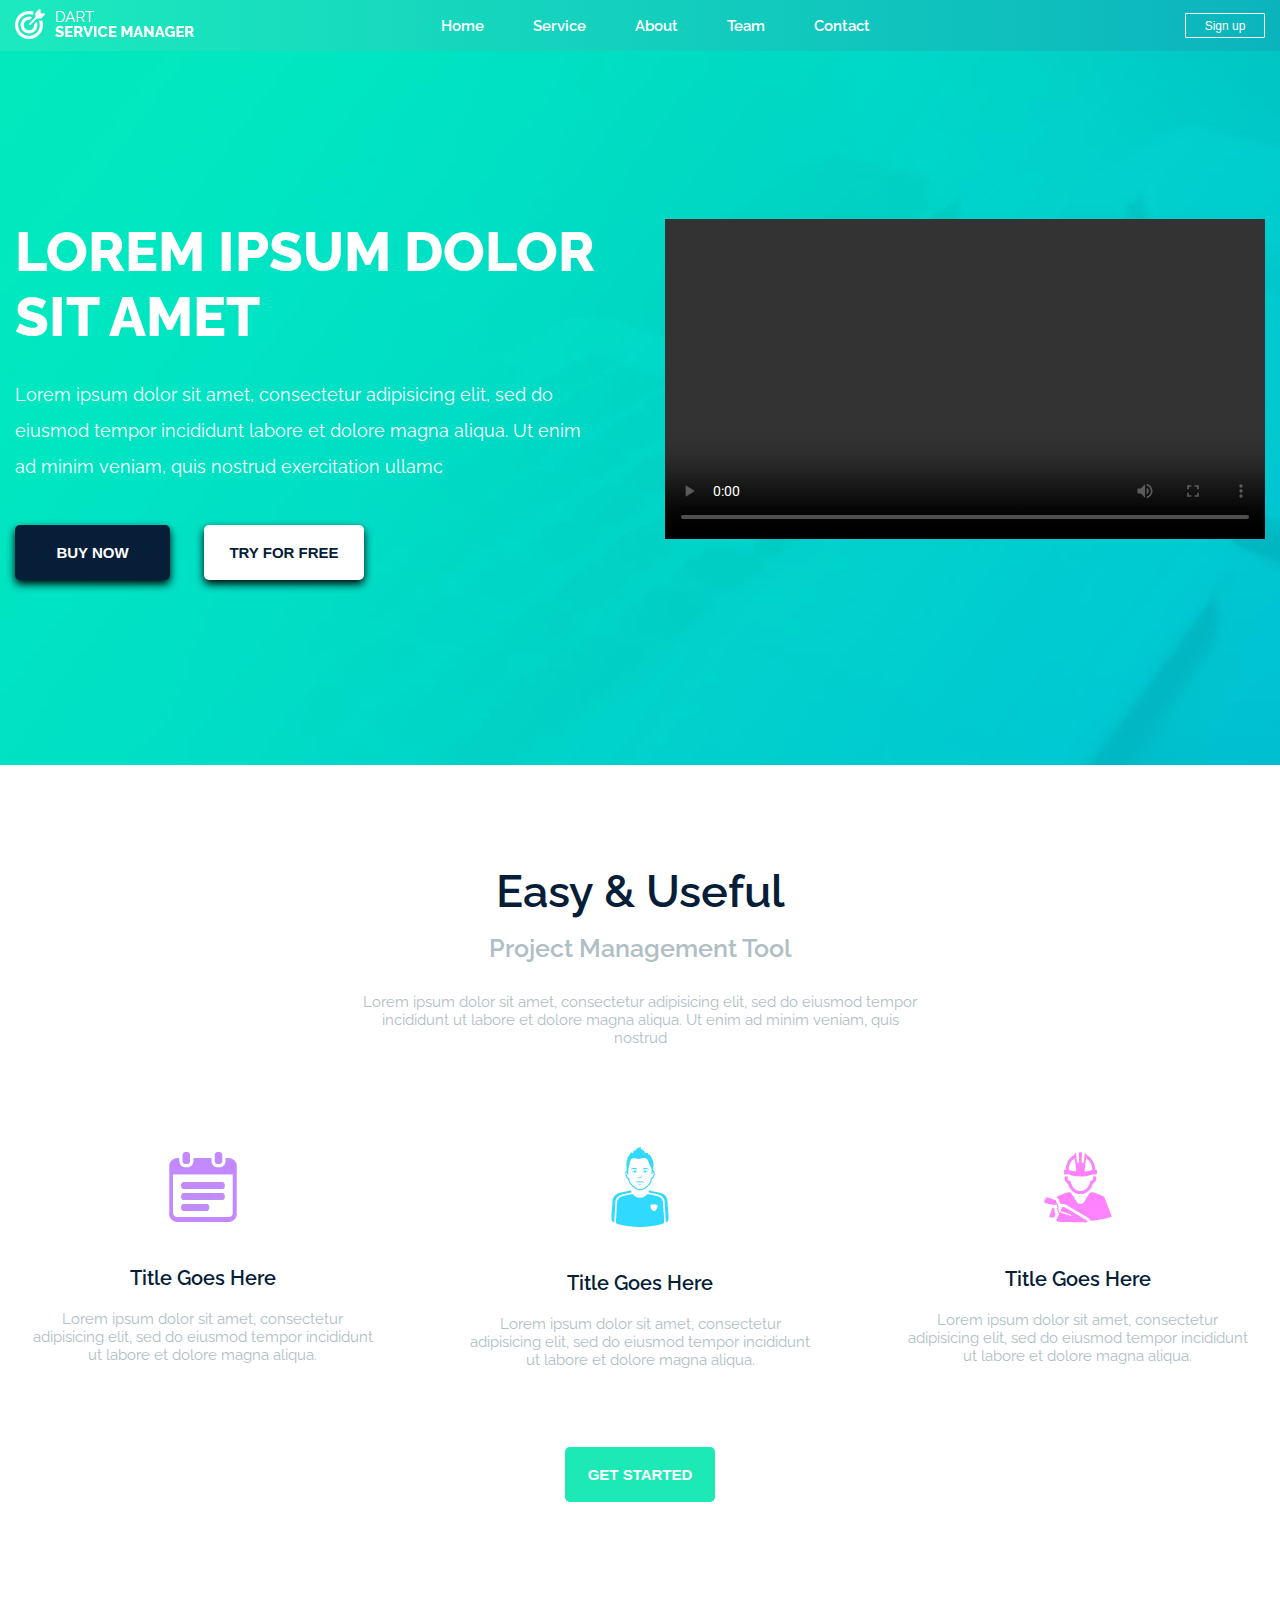
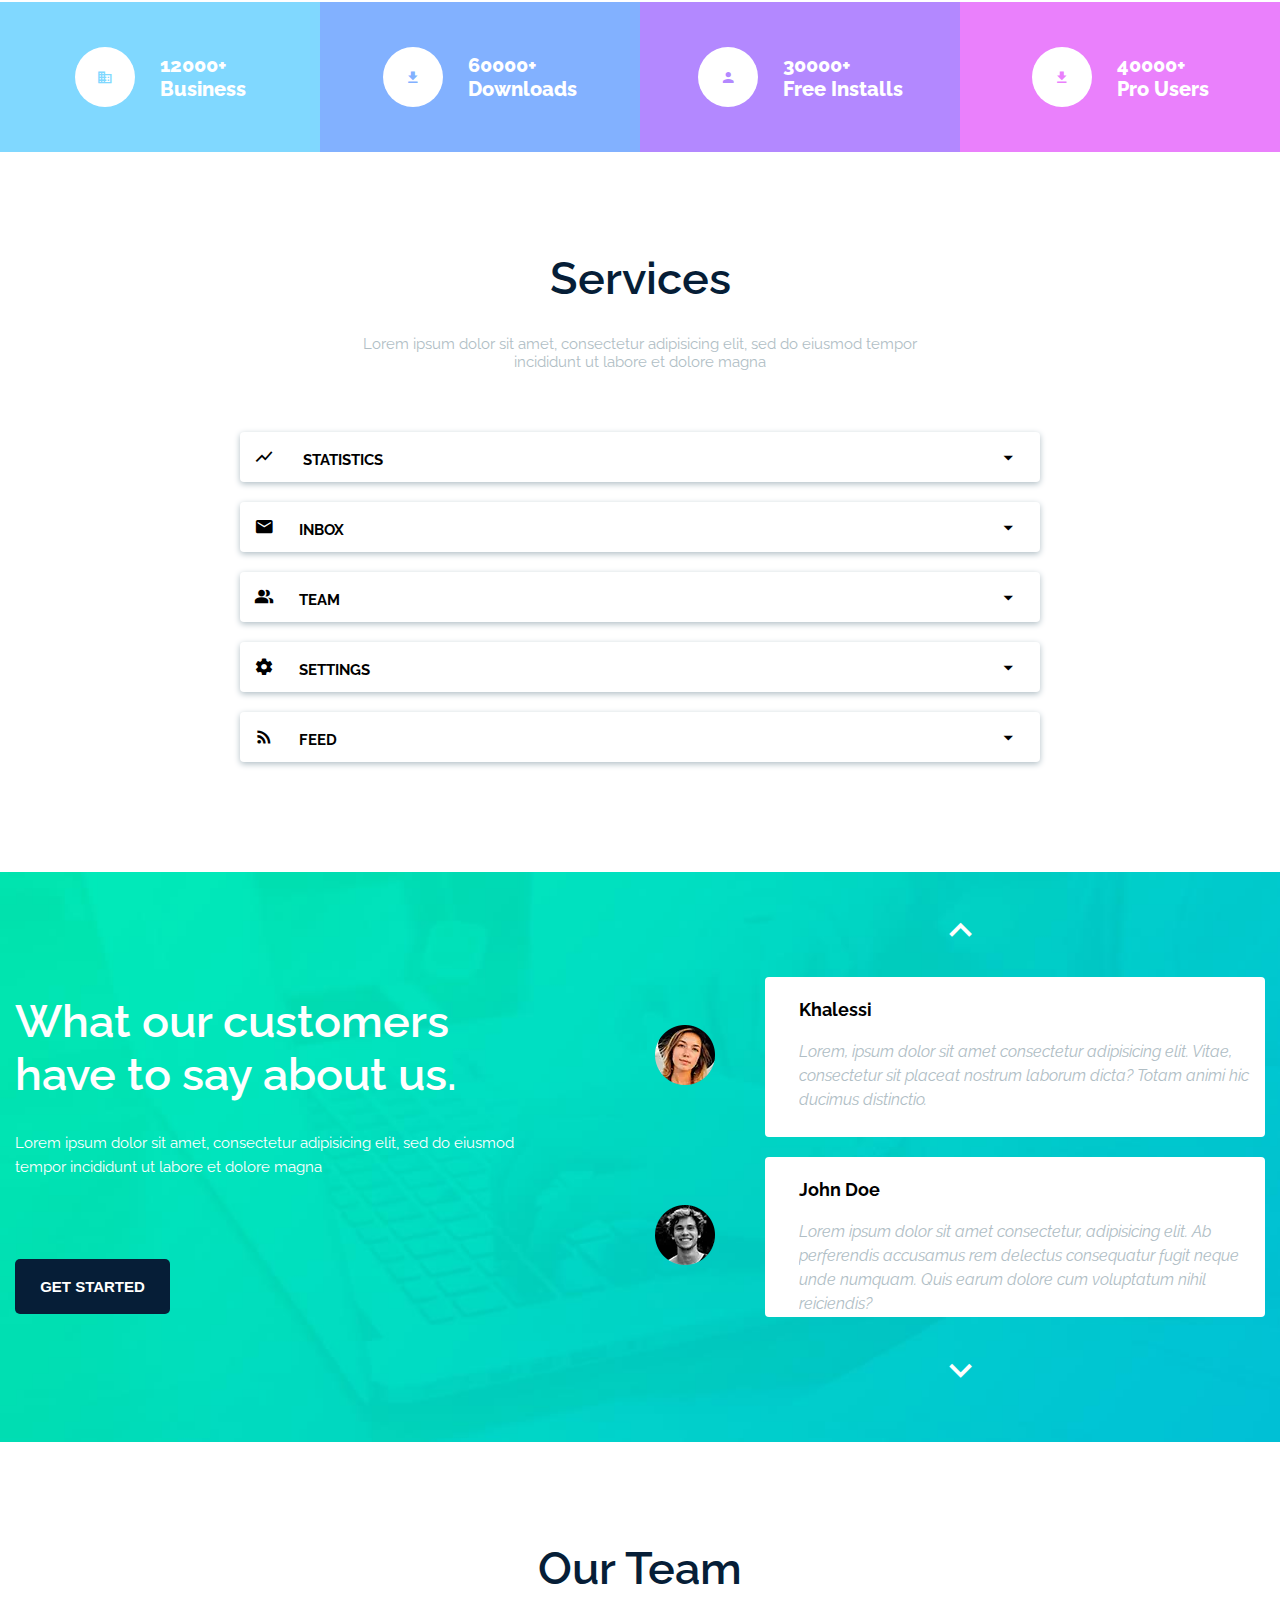
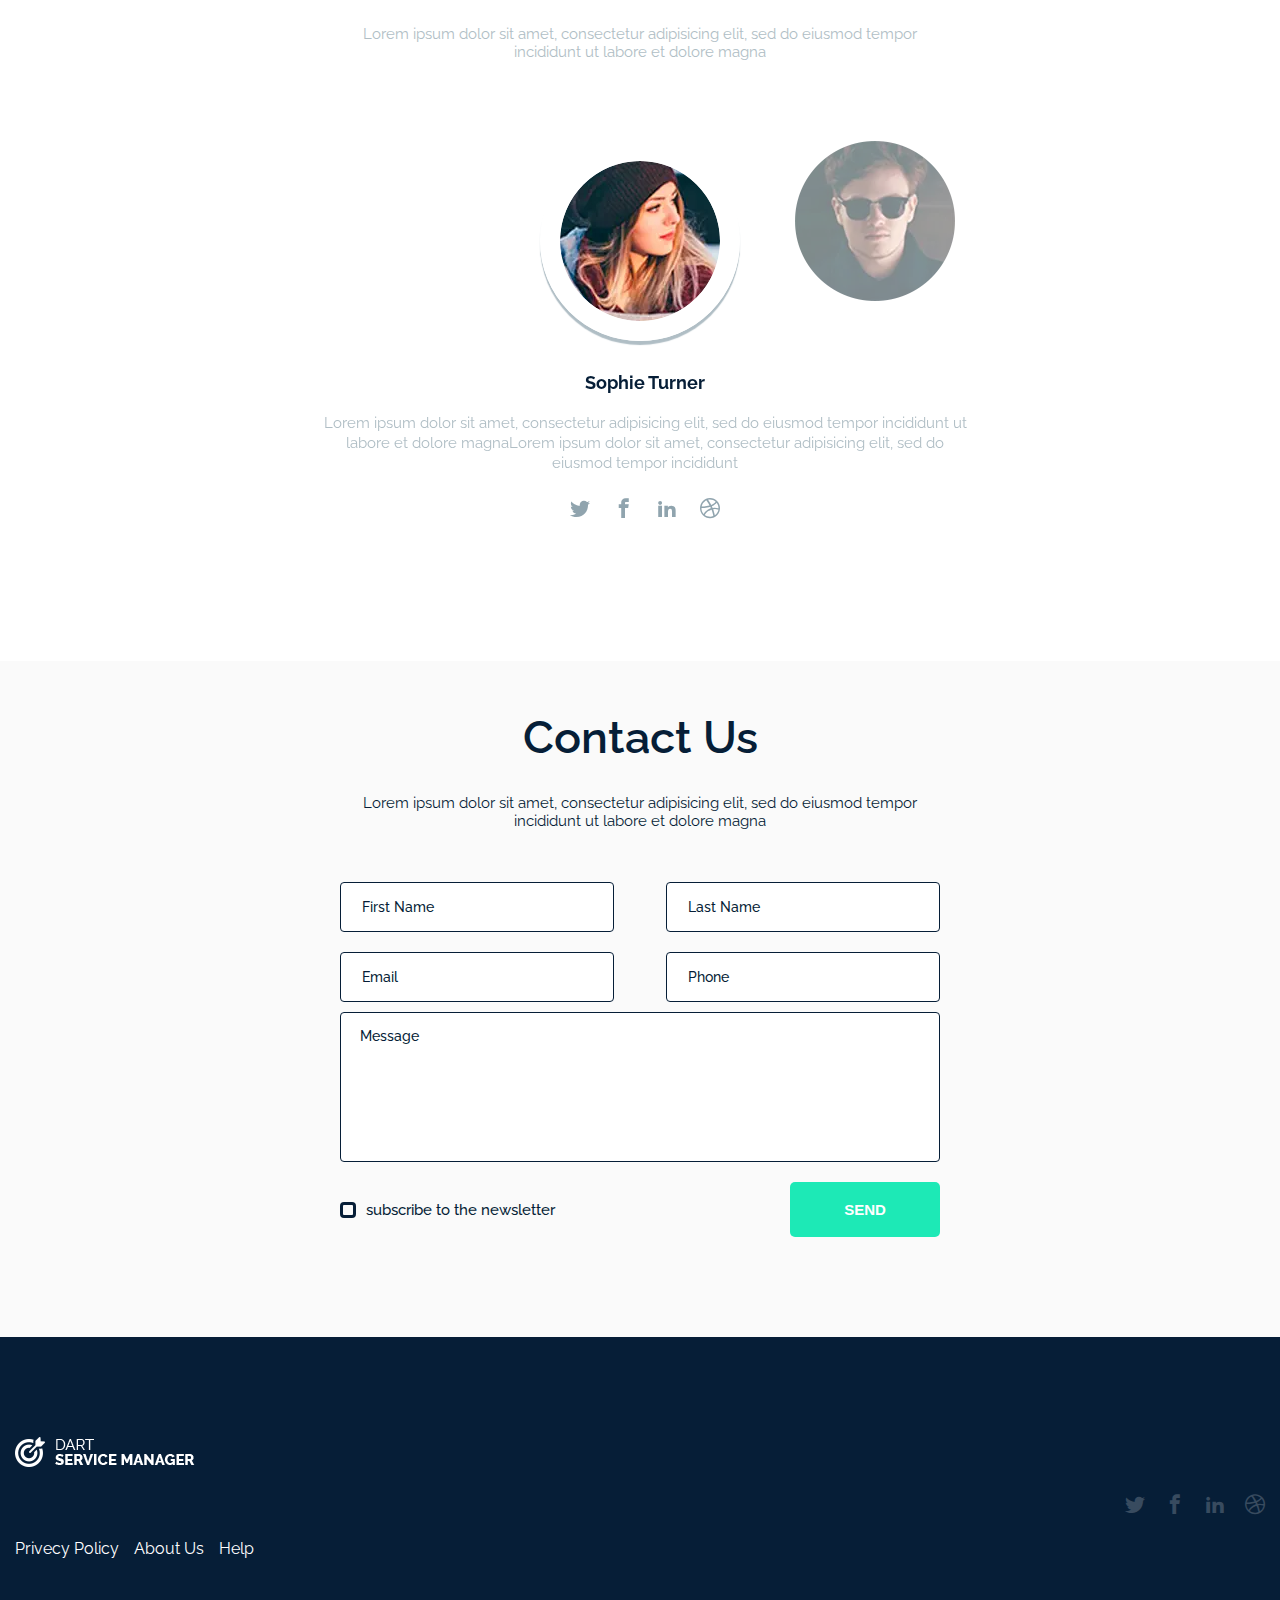
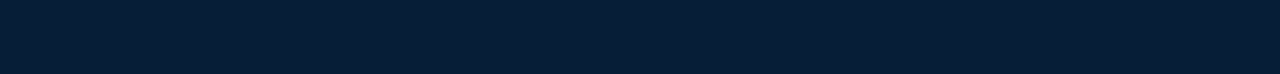
==== dart/index.html @ 12b766d4 "READY" ====
<!DOCTYPE html><html lang="en"><head>    <meta charset="UTF-8">    <meta http-equiv="X-UA-Compatible" content="IE=edge">    <meta name="viewport" content="width=device-width, initial-scale=1.0">    <link rel="stylesheet" href="https://unpkg.com/swiper/swiper-bundle.min.css" />    <link rel="stylesheet" href="css/style.min.css">    <link href="https://fonts.googleapis.com/css?family=Raleway:100,200,300,regular,500,600,700,800,900,100italic,200italic,300italic,italic,500italic,600italic,700italic,800italic,900italic" rel="stylesheet" />    <link href="https://fonts.googleapis.com/css?family=Roboto:100,100italic,300,300italic,regular,italic,500,500italic,700,700italic,900,900italic" rel="stylesheet" />    <title>Gulp</title></head><body>    <header class="header">    <div class="header__top top-header">        <div class="container">            <div class="top-header__row">                <div class="top-header__column">                    <a class="top-header__logo logo" href="#"><picture><source srcset="img/logo.webp" type="image/webp"><img src="img/logo.png" alt="logo"></picture></a>                </div>                <div class="top-header__column">                    <div class="top-header__menu menu">                        <nav class="menu__body">                            <ul class="menu__list">                                <li><a data-goto=".header" href="#" class="menu__link">Home</a></li>                                <li><a data-goto=".service" href="#" class="menu__link">Service</a></li>                                <li><a data-goto=".about-us" href="#" class="menu__link">About</a></li>                                <li><a data-goto=".our-team" href="#" class="menu__link">Team</a></li>                                <li><a data-goto=".contact-form" href="#" class="menu__link">Contact</a></li>                            </ul>                        </nav>                    </div>                </div>                <div class="top-header__column">                    <button type="submit" class="top-header__btn">Sign up</button>                </div>            </div>            <div class="menu__icon icon-menu">                <span></span>            </div>        </div>    </div>    <div class="header__main main-header">        <div class="container">            <div class="main-header__row">                <div class="main-header__column">                    <div class="main-header__descr">                        <h1 class="main-header__title">                            lorem Ipsum Dolor sit amet                        </h1>                        <div class="main-header__text">                            Lorem ipsum dolor sit amet, consectetur adipisicing elit, sed do eiusmod tempor incididunt                            labore et                            dolore magna                            aliqua. Ut enim ad minim veniam, quis nostrud exercitation ullamc                        </div>                        <button class="main-header__btn btn btn-black">Buy now</button>                        <button class="main-header__btn btn btn-white">Try for free</button>                    </div>                </div>                <div class="main-header__column">                    <div class="main-header__video video-header">                        <video controls>                        </video>                    </div>                </div>            </div>        </div>    </div></header>    <div class="easy-tool useful">    <div class="container">        <div class="easy-tool__descr">            <h2 class="easy-tool__title">Easy & Useful</h2>            <div class="easy-tool__subtitle">Project Management Tool</div>            <div class="easy-tool__text sub-text">                Lorem ipsum dolor sit amet, consectetur adipisicing elit, sed do eiusmod tempor incididunt ut labore et                dolore magna                aliqua. Ut enim ad minim veniam, quis nostrud            </div>        </div>        <div class="easy-tool__row">            <div class="easy-tool__item item-tool">                <picture><source srcset="img/easy_tool/1.webp" type="image/webp"><img src="img/easy_tool/1.png" alt="" class="item-tool__img"></picture>                <div class="item-tool__title">Title Goes Here</div>                <div class="item-tool__text">                    Lorem ipsum dolor sit amet, consectetur adipisicing elit, sed do eiusmod tempor incididunt ut labore                    et dolore magna                    aliqua.                </div>            </div>            <div class="easy-tool__item item-tool">                <picture><source srcset="img/easy_tool/2.webp" type="image/webp"><img src="img/easy_tool/2.png" alt="" class="item-tool__img"></picture>                <div class="item-tool__title">Title Goes Here</div>                <div class="item-tool__text">                    Lorem ipsum dolor sit amet, consectetur adipisicing elit, sed do eiusmod tempor incididunt ut labore                    et dolore magna                    aliqua.                </div>            </div>            <div class="easy-tool__item item-tool">                <picture><source srcset="img/easy_tool/3.webp" type="image/webp"><img src="img/easy_tool/3.png" alt="" class="item-tool__img"></picture>                <div class="item-tool__title">Title Goes Here</div>                <div class="item-tool__text">                    Lorem ipsum dolor sit amet, consectetur adipisicing elit, sed do eiusmod tempor incididunt ut labore                    et dolore magna                    aliqua.                </div>            </div>        </div>        <button class="easy-tool__btn btn btn-green">get started</button>    </div></div>    <div class="info">    <div class="info__row">        <div class="info__column blue">            <div class="info__logo"><span class="icon-business blue"></span></div>            <div class="info__title">12000+ <br>Business            </div>        </div>        <div class="info__column dark-blue">            <div class="info__logo"><span class="icon-file_download dark-blue"></span></div>            <div class="info__title">60000+ <br>Downloads</div>        </div>        <div class="info__column purple">            <div class="info__logo"><span class="icon-person purple"></span></div>            <div class="info__title">30000+ <br>Free Installs</div>        </div>        <div class="info__column pink">            <div class="info__logo"><span class="icon-file_download pink"></span></div>            <div class="info__title">40000+ <br>Pro Users</div>        </div>    </div></div>    <div class="services service">    <div class="container">        <div class="services__descr">            <h2 class="services__title">Services</h2>            <div class="sub-text">                Lorem ipsum dolor sit amet, consectetur adipisicing elit, sed do eiusmod tempor incididunt ut labore et                dolore magna            </div>        </div>        <div class="services__accordion accordion-services">            <div class="accordion-services__item">                <div class="accordion-services__label"><span class="icon-show_chart"></span> Statistics<span class="icon-arrow_drop_down"></span></div>                <div class="accordion-services__content">                    <picture><source srcset="img/accordion/1.webp" type="image/webp"><img src="img/accordion/1.jpg" alt="" class="accordion-services__img"></picture>                    <div class="accordion-services__text">                        Lorem ipsum dolor sit amet, consectetur adipisicing elit, sed do eiusmod tempor incididunt ut                        labore et dolore magna                        aliqua. Ut enim ad minim veniam,                        <br><br>                        quis nostrud exercitation ullamco laboris nisi ut aliquip ex ea commodo consequat. Duis aute                        irure dolor in                        reprehenderit in                    </div>                </div>            </div>            <div class="accordion-services__item">                <div class="accordion-services__label "><span class="icon-email"></span>inbox<span class="icon-arrow_drop_down"></span></div>                <div class="accordion-services__content">                    <picture><source srcset="img/accordion/1.webp" type="image/webp"><img src="img/accordion/1.jpg" alt="" class="accordion-services__img"></picture>                    <div class="accordion-services__text">                        Lorem ipsum dolor sit amet, consectetur adipisicing elit, sed do eiusmod tempor incididunt ut                        labore et                        dolore magna                        aliqua. Ut enim ad minim veniam,                        <br><br>                        quis nostrud exercitation ullamco laboris nisi ut aliquip ex ea commodo consequat. Duis aute                        irure dolor in                        reprehenderit in                    </div>                </div>            </div>            <div class="accordion-services__item">                <div class="accordion-services__label "><span class="icon-people_alt"></span>team<span class="icon-arrow_drop_down"></span></div>                <div class="accordion-services__content">                    <picture><source srcset="img/accordion/1.webp" type="image/webp"><img src="img/accordion/1.jpg" alt="" class="accordion-services__img"></picture>                    <div class="accordion-services__text">                        Lorem ipsum dolor sit amet, consectetur adipisicing elit, sed do eiusmod tempor incididunt ut                        labore et dolore magna                        aliqua. Ut enim ad minim veniam,                        <br><br>                        quis nostrud exercitation ullamco laboris nisi ut aliquip ex ea commodo consequat. Duis aute                        irure dolor in                        reprehenderit in                    </div>                </div>            </div>            <div class="accordion-services__item">                <div class="accordion-services__label"><span class=" icon-settings"></span>settings<span class="icon-arrow_drop_down"></span></div>                <div class="accordion-services__content">                    <picture><source srcset="img/accordion/1.webp" type="image/webp"><img src="img/accordion/1.jpg" alt="" class="accordion-services__img"></picture>                    <div class="accordion-services__text">                        Lorem ipsum dolor sit amet, consectetur adipisicing elit, sed do eiusmod tempor incididunt ut                        labore et                        dolore magna                        aliqua. Ut enim ad minim veniam,                        <br><br>                        quis nostrud exercitation ullamco laboris nisi ut aliquip ex ea commodo consequat. Duis aute                        irure dolor in                        reprehenderit in                    </div>                </div>            </div>            <div class="accordion-services__item">                <div class="accordion-services__label "><span class="icon-rss_feed"></span>feed<span class="icon-arrow_drop_down"></span></div>                <div class="accordion-services__content">                    <picture><source srcset="img/accordion/1.webp" type="image/webp"><img src="img/accordion/1.jpg" alt="" class="accordion-services__img"></picture>                    <div class="accordion-services__text">                        Lorem ipsum dolor sit amet, consectetur adipisicing elit, sed do eiusmod tempor incididunt ut                        labore et                        dolore magna                        aliqua. Ut enim ad minim veniam,                                    quis nostrud exercitation ullamco laboris nisi ut aliquip ex ea commodo consequat. Duis aute                        irure dolor in                        reprehenderit in                    </div>                </div>            </div>        </div>    </div></div>    <div class="about-us about">    <div class="container">        <div class="about__row">            <div class="about__column">                <div class="about__descr">                    <h2 class="about__title">What our customers have to say about us.</h2>                    <div class="about__text sub-text sub-text_white">                        Lorem ipsum dolor sit amet, consectetur adipisicing elit, sed do eiusmod tempor incididunt ut                        labore                        et dolore magna                    </div>                    <button class="about__btn btn btn-black">get started</button>                </div>            </div>            <div class="about__column">                <div class="about__carousel carousel">                    <span class="carousel__arrow carousel__arrow-up icon-keyboard_arrow_up"></span>                    <div class="carousel__wrapper">                        <div class="carousel__item">                            <picture><source srcset="img/carousel/1.webp" type="image/webp"><img src="img/carousel/1.png" class="carousel__img"></picture>                            <div class="carousel__descr">                                <div class="carousel__title">John Doe</div>                                <div class="carousel__text">                                    Lorem ipsum dolor sit, amet consectetur adipisicing elit. Fugiat, repellendus!                                </div>                            </div>                        </div>                        <div class="carousel__item">                            <picture><source srcset="img/carousel/2.webp" type="image/webp"><img src="img/carousel/2.png" class="carousel__img"></picture>                            <div class="carousel__descr">                                <div class="carousel__title">Khalessi</div>                                <div class="carousel__text">                                    Lorem, ipsum dolor sit amet consectetur adipisicing elit. Corporis omnis corrupti                                    minus temporibus eos. Quaerat.                                </div>                            </div>                        </div>                        <div class="carousel__item">                            <picture><source srcset="img/carousel/2.webp" type="image/webp"><img src="img/carousel/2.png" class="carousel__img"></picture>                            <div class="carousel__descr">                                <div class="carousel__title">Khalessi</div>                                <div class="carousel__text">                                    Lorem, ipsum dolor sit amet consectetur adipisicing elit. Vitae, consectetur sit                                    placeat nostrum laborum dicta? Totam animi hic ducimus distinctio.                                </div>                            </div>                        </div>                        <div class="carousel__item">                            <picture><source srcset="img/carousel/1.webp" type="image/webp"><img src="img/carousel/1.png" class="carousel__img"></picture>                            <div class="carousel__descr">                                <div class="carousel__title">John Doe</div>                                <div class="carousel__text">                                    Lorem ipsum dolor sit amet consectetur, adipisicing elit. Ab perferendis accusamus                                    rem delectus consequatur fugit neque unde numquam. Quis earum dolore cum voluptatum                                    nihil reiciendis?                                </div>                            </div>                        </div>                    </div>                    <span class="carousel__arrow carousel__arrow-down icon-keyboard_arrow_down"></span>                </div>            </div>        </div>    </div></div>    <div class="our-team team">    <div class="team__descr">        <h2 class="team__title">Our Team</h2>        <div class="team__text sub-text">            Lorem ipsum dolor sit amet, consectetur adipisicing elit, sed do eiusmod tempor incididunt ut labore et            dolore magna        </div>    </div>    <div class="slider swiper-container">        <div class="slider__wrapper swiper-wrapper">            <div class="swiper-slide slider__item">                <picture><source srcset="img/slider/1.webp" type="image/webp"><img src="img/slider/1.png" class="slider__img" alt="1"></picture>                <div class="slider__descr">                    <div class="slider__title">Sophie Turner</div>                    <div class="slider__text">                        Lorem ipsum dolor sit amet, consectetur adipisicing elit, sed do eiusmod tempor incididunt ut                        labore                        et dolore                        magnaLorem ipsum dolor sit amet, consectetur adipisicing elit, sed do eiusmod tempor incididunt                    </div>                    <div class="slider__sci">                        <a href="" class="slider__link"><span class="icon-twitter"></span></a>                        <a href="" class="slider__link"><span class="icon-facebook1"></span></a>                        <a href="" class="slider__link"><span class="icon-linkedin"></span></a>                        <a href="" class="slider__link"><span class="icon-dribbble"></span></a>                    </div>                </div>            </div>            <div class="swiper-slide slider__item">                <picture><source srcset="img/slider/2.webp" type="image/webp"><img src="img/slider/2.png" class="slider__img" alt="1"></picture>                <div class="slider__descr">                    <div class="slider__title">Sophie Turner</div>                    <div class="slider__text">                        Lorem ipsum dolor sit amet consectetur adipisicing elit. Magnam cum, natus atque et nisi maxime!                    </div>                    <div class="slider__sci">                        <a href="" class="slider__link"><span class="icon-twitter"></span></a>                        <a href="" class="slider__link"><span class="icon-facebook1"></span></a>                        <a href="" class="slider__link"><span class="icon-linkedin"></span></a>                        <a href="" class="slider__link"><span class="icon-dribbble"></span></a>                    </div>                </div>            </div>            <div class="swiper-slide slider__item">                <picture><source srcset="img/slider/3.webp" type="image/webp"><img src="img/slider/3.png" class="slider__img" alt="1"></picture>                <div class="slider__descr">                    <div class="slider__title">Sophie Turner</div>                    <div class="slider__text">                        Lorem ipsum dolor sit, amet consectetur adipisicing elit. Quibusdam tenetur dolores deserunt                        dolore                        similique vel quod quos perferendis nam eum.                    </div>                    <div class="slider__sci">                        <a href="" class="slider__link"><span class="icon-twitter"></span></a>                        <a href="" class="slider__link"><span class="icon-facebook1"></span></a>                        <a href="" class="slider__link"><span class="icon-linkedin"></span></a>                        <a href="" class="slider__link"><span class="icon-dribbble"></span></a>                    </div>                </div>            </div>        </div>    </div></div>    <div class="contact-form form">    <div class="container">        <div class="form__descr">            <h2 class="form__title">Contact Us</h2>            <div class="sub-text">                Lorem ipsum dolor sit amet, consectetur adipisicing elit, sed do eiusmod tempor incididunt ut labore et                dolore magna            </div>        </div>        <form action="#" class="form__contact">            <div class="form__row">                <div class="form__input-wrapper">                    <input autocomplete="off" id="name" type="text" name="name" data-error="Ошибка" data-value="Ошибка"                        class="form__input" placeholder="First Name">                </div>                <div class="form__input-wrapper">                    <input autocomplete="off" id="name_2" type="text" name="second_name" data-error="Ошибка"                        data-value="Ошибка" class="form__input" placeholder="Last Name">                </div>            </div>            <div class="form__row">                <div class="form__input-wrapper">                    <input autocomplete="off" type="email" name="email" data-error="Ошибка" data-value="Ошибка"                        class="form__input" placeholder="Email">                </div>                <div class="form__input-wrapper">                    <input autocomplete="off" type="tel" name="phone" data-error="Ошибка" data-value="Ошибка"                        class="form__input" placeholder="Phone">                </div>            </div>            <textarea name="" id="" cols="30" rows="10" placeholder="Message"></textarea>            <div class="form__submit">                <label class="form__checkbox checkbox">                    <input data-error="Ошибка" class="checkbox__input" type="checkbox" value="1" name="form[]">                    <span class="checkbox__text"><span>subscribe to the newsletter</span></span>                </label>                <button type="submit" class="form__btn btn btn-green">Send</button>            </div>        </form>    </div></div>    <footer class="footer">    <div class="container">        <div class="footer__row">            <div class="footer__column">                <picture><source srcset="img/logo.webp" type="image/webp"><img src="img/logo.png" class="footer__logo" alt="logo"></picture>                <ul class="footer__links">                    <li><a href="" class="footer__link">Privecy Policy</a></li>                    <li><a href="" class="footer__link">About Us</a></li>                    <li><a href="" class="footer__link">Help</a></li>                </ul>            </div>            <div class="footer__column">                <div class="footer__sci sci">                    <a href="" class="sci__link">                        <span class="icon-twitter"></span>                    </a>                    <a href="" class="sci__link">                        <span class="icon-facebook1"></span>                    </a>                    <a href="" class="sci__link">                        <span class="icon-linkedin"></span>                    </a>                    <a href="" class="sci__link">                        <span class="icon-dribbble"></span>                    </a>                </div>            </div>        </div>    </div></footer>        <script src="https://unpkg.com/swiper/swiper-bundle.min.js"></script>    <script src="https://ajax.googleapis.com/ajax/libs/jquery/3.6.0/jquery.min.js"></script>    <script src="js/script.min.js"></script></body></html>
---- dart/css/style.min.css ----
@font-face{font-family:swiper-icons;src:url("data:application/font-woff;charset=utf-8;base64, [base64]//wADZ2x5ZgAAAywAAADMAAAD2MHtryVoZWFkAAABbAAAADAAAAA2E2+eoWhoZWEAAAGcAAAAHwAAACQC9gDzaG10eAAAAigAAAAZAAAArgJkABFsb2NhAAAC0AAAAFoAAABaFQAUGG1heHAAAAG8AAAAHwAAACAAcABAbmFtZQAAA/gAAAE5AAACXvFdBwlwb3N0AAAFNAAAAGIAAACE5s74hXjaY2BkYGAAYpf5Hu/j+W2+MnAzMYDAzaX6QjD6/4//Bxj5GA8AuRwMYGkAPywL13jaY2BkYGA88P8Agx4j+/8fQDYfA1AEBWgDAIB2BOoAeNpjYGRgYNBh4GdgYgABEMnIABJzYNADCQAACWgAsQB42mNgYfzCOIGBlYGB0YcxjYGBwR1Kf2WQZGhhYGBiYGVmgAFGBiQQkOaawtDAoMBQxXjg/wEGPcYDDA4wNUA2CCgwsAAAO4EL6gAAeNpj2M0gyAACqxgGNWBkZ2D4/wMA+xkDdgAAAHjaY2BgYGaAYBkGRgYQiAHyGMF8FgYHIM3DwMHABGQrMOgyWDLEM1T9/w8UBfEMgLzE////P/5//f/V/xv+r4eaAAeMbAxwIUYmIMHEgKYAYjUcsDAwsLKxc3BycfPw8jEQA/[base64]/uznmfPFBNODM2K7MTQ45YEAZqGP81AmGGcF3iPqOop0r1SPTaTbVkfUe4HXj97wYE+yNwWYxwWu4v1ugWHgo3S1XdZEVqWM7ET0cfnLGxWfkgR42o2PvWrDMBSFj/IHLaF0zKjRgdiVMwScNRAoWUoH78Y2icB/yIY09An6AH2Bdu/UB+yxopYshQiEvnvu0dURgDt8QeC8PDw7Fpji3fEA4z/PEJ6YOB5hKh4dj3EvXhxPqH/SKUY3rJ7srZ4FZnh1PMAtPhwP6fl2PMJMPDgeQ4rY8YT6Gzao0eAEA409DuggmTnFnOcSCiEiLMgxCiTI6Cq5DZUd3Qmp10vO0LaLTd2cjN4fOumlc7lUYbSQcZFkutRG7g6JKZKy0RmdLY680CDnEJ+UMkpFFe1RN7nxdVpXrC4aTtnaurOnYercZg2YVmLN/d/gczfEimrE/fs/bOuq29Zmn8tloORaXgZgGa78yO9/cnXm2BpaGvq25Dv9S4E9+5SIc9PqupJKhYFSSl47+Qcr1mYNAAAAeNptw0cKwkAAAMDZJA8Q7OUJvkLsPfZ6zFVERPy8qHh2YER+3i/BP83vIBLLySsoKimrqKqpa2hp6+jq6RsYGhmbmJqZSy0sraxtbO3sHRydnEMU4uR6yx7JJXveP7WrDycAAAAAAAH//wACeNpjYGRgYOABYhkgZgJCZgZNBkYGLQZtIJsFLMYAAAw3ALgAeNolizEKgDAQBCchRbC2sFER0YD6qVQiBCv/H9ezGI6Z5XBAw8CBK/m5iQQVauVbXLnOrMZv2oLdKFa8Pjuru2hJzGabmOSLzNMzvutpB3N42mNgZGBg4GKQYzBhYMxJLMlj4GBgAYow/P/PAJJhLM6sSoWKfWCAAwDAjgbRAAB42mNgYGBkAIIbCZo5IPrmUn0hGA0AO8EFTQAA") format("woff");font-weight:400;font-style:normal}:root{--swiper-theme-color:#007aff}.swiper-container{margin-left:auto;margin-right:auto;position:relative;overflow:hidden;list-style:none;padding:0;z-index:1}.swiper-container-vertical>.swiper-wrapper{-webkit-box-orient:vertical;-webkit-box-direction:normal;-ms-flex-direction:column;flex-direction:column}.swiper-wrapper{position:relative;width:100%;height:100%;z-index:1;display:-webkit-box;display:-ms-flexbox;display:flex;-webkit-transition-property:-webkit-transform;transition-property:-webkit-transform;-o-transition-property:transform;transition-property:transform;transition-property:transform,-webkit-transform;-webkit-box-sizing:content-box;box-sizing:content-box}.swiper-container-android .swiper-slide,.swiper-wrapper{-webkit-transform:translate3d(0,0,0);transform:translate3d(0,0,0)}.swiper-container-multirow>.swiper-wrapper{-ms-flex-wrap:wrap;flex-wrap:wrap}.swiper-container-multirow-column>.swiper-wrapper{-ms-flex-wrap:wrap;flex-wrap:wrap;-webkit-box-orient:vertical;-webkit-box-direction:normal;-ms-flex-direction:column;flex-direction:column}.swiper-container-free-mode>.swiper-wrapper{-webkit-transition-timing-function:ease-out;-o-transition-timing-function:ease-out;transition-timing-function:ease-out;margin:0 auto}.swiper-container-pointer-events{-ms-touch-action:pan-y;touch-action:pan-y}.swiper-container-pointer-events.swiper-container-vertical{-ms-touch-action:pan-x;touch-action:pan-x}.swiper-slide{-ms-flex-negative:0;flex-shrink:0;width:100%;height:100%;position:relative;-webkit-transition-property:-webkit-transform;transition-property:-webkit-transform;-o-transition-property:transform;transition-property:transform;transition-property:transform,-webkit-transform}.swiper-slide-invisible-blank{visibility:hidden}.swiper-container-autoheight,.swiper-container-autoheight .swiper-slide{height:auto}.swiper-container-autoheight .swiper-wrapper{-webkit-box-align:start;-ms-flex-align:start;align-items:flex-start;-webkit-transition-property:height,-webkit-transform;transition-property:height,-webkit-transform;-o-transition-property:transform,height;transition-property:transform,height;transition-property:transform,height,-webkit-transform}.swiper-container-3d{-webkit-perspective:1200px;perspective:1200px}.swiper-container-3d .swiper-cube-shadow,.swiper-container-3d .swiper-slide,.swiper-container-3d .swiper-slide-shadow-bottom,.swiper-container-3d .swiper-slide-shadow-left,.swiper-container-3d .swiper-slide-shadow-right,.swiper-container-3d .swiper-slide-shadow-top,.swiper-container-3d .swiper-wrapper{-webkit-transform-style:preserve-3d;transform-style:preserve-3d}.swiper-container-3d .swiper-slide-shadow-bottom,.swiper-container-3d .swiper-slide-shadow-left,.swiper-container-3d .swiper-slide-shadow-right,.swiper-container-3d .swiper-slide-shadow-top{position:absolute;left:0;top:0;width:100%;height:100%;pointer-events:none;z-index:10}.swiper-container-3d .swiper-slide-shadow-left{background-image:-webkit-gradient(linear,right top,left top,from(rgba(0,0,0,.5)),to(rgba(0,0,0,0)));background-image:-o-linear-gradient(right,rgba(0,0,0,.5),rgba(0,0,0,0));background-image:linear-gradient(to left,rgba(0,0,0,.5),rgba(0,0,0,0))}.swiper-container-3d .swiper-slide-shadow-right{background-image:-webkit-gradient(linear,left top,right top,from(rgba(0,0,0,.5)),to(rgba(0,0,0,0)));background-image:-o-linear-gradient(left,rgba(0,0,0,.5),rgba(0,0,0,0));background-image:linear-gradient(to right,rgba(0,0,0,.5),rgba(0,0,0,0))}.swiper-container-3d .swiper-slide-shadow-top{background-image:-webkit-gradient(linear,left bottom,left top,from(rgba(0,0,0,.5)),to(rgba(0,0,0,0)));background-image:-o-linear-gradient(bottom,rgba(0,0,0,.5),rgba(0,0,0,0));background-image:linear-gradient(to top,rgba(0,0,0,.5),rgba(0,0,0,0))}.swiper-container-3d .swiper-slide-shadow-bottom{background-image:-webkit-gradient(linear,left top,left bottom,from(rgba(0,0,0,.5)),to(rgba(0,0,0,0)));background-image:-o-linear-gradient(top,rgba(0,0,0,.5),rgba(0,0,0,0));background-image:linear-gradient(to bottom,rgba(0,0,0,.5),rgba(0,0,0,0))}.swiper-container-css-mode>.swiper-wrapper{overflow:auto;scrollbar-width:none;-ms-overflow-style:none}.swiper-container-css-mode>.swiper-wrapper::-webkit-scrollbar{display:none}.swiper-container-css-mode>.swiper-wrapper>.swiper-slide{scroll-snap-align:start start}.swiper-container-horizontal.swiper-container-css-mode>.swiper-wrapper{-ms-scroll-snap-type:x mandatory;scroll-snap-type:x mandatory}.swiper-container-vertical.swiper-container-css-mode>.swiper-wrapper{-ms-scroll-snap-type:y mandatory;scroll-snap-type:y mandatory}@font-face{font-family:icomoon;src:url(../fonts/icomoon.woff2) format("woff2"),url(../fonts/icomoon.woff) format("woff");font-weight:400;font-style:normal;font-display:block}[class*=" icon-"],[class^=icon-]{font-family:icomoon!important;speak:never;font-style:normal;font-weight:400;font-variant:normal;text-transform:none;line-height:1;-webkit-font-smoothing:antialiased;-moz-osx-font-smoothing:grayscale}.icon-checkmark:before{content:"\e910"}.icon-dribbble:before{content:"\e900"}.icon-brand:before{content:"\e900"}.icon-social:before{content:"\e900"}.icon-linkedin:before{content:"\e901"}.icon-brand1:before{content:"\e901"}.icon-social1:before{content:"\e901"}.icon-twitter:before{content:"\e902"}.icon-brand2:before{content:"\e902"}.icon-tweet:before{content:"\e902"}.icon-social2:before{content:"\e902"}.icon-facebook:before{content:"\e903"}.icon-brand3:before{content:"\e903"}.icon-show_chart:before{content:"\e90f"}.icon-social3:before{content:"\e903"}.icon-facebook1:before{content:"\e904"}.icon-brand4:before{content:"\e904"}.icon-social4:before{content:"\e904"}.icon-email:before{content:"\e905"}.icon-rss_feed:before{content:"\e906"}.icon-keyboard_arrow_down:before{content:"\e907"}.icon-keyboard_arrow_up:before{content:"\e908"}.icon-arrow_drop_down:before{content:"\e909"}.icon-settings:before{content:"\e90a"}.icon-people_alt:before{content:"\e90b"}.icon-person:before{content:"\e90c"}.icon-file_download:before{content:"\e90d"}.icon-get_app:before{content:"\e90d"}.icon-business:before{content:"\e90e"}.icon-domain:before{content:"\e90e"}.rub::after{content:"\20BD"}.dollar::after{content:"\0024"}.euro::after{content:"\20AC"}.hryvna::after{content:"\20B4"}.btn{text-transform:uppercase;color:#fff;width:150px;height:55px;border:none;border-radius:5px;-webkit-transition:all .25s ease 0s;-o-transition:all .25s ease 0s;transition:all .25s ease 0s;font-size:15px;font-weight:700}.btn:hover{cursor:pointer}.btn-black{background-color:#061e37;width:155px;color:#fff;margin-right:30px}.btn-white{color:#061e37;background-color:#fff;width:160px}.btn-green{background-color:#1de9b6}.header{background:url(../img/bg.jpg) 0 0/cover no-repeat;padding-top:51px}.header .top-header{z-index:10;position:fixed;top:0;width:100%;background:-webkit-gradient(linear,left top,right top,from(#1ceabe),to(#0bb4bd));background:-o-linear-gradient(left,#1ceabe 0,#0bb4bd 100%);background:linear-gradient(90deg,#1ceabe 0,#0bb4bd 100%)}.header .top-header__row{display:-webkit-box;display:-ms-flexbox;display:flex;-webkit-box-pack:justify;-ms-flex-pack:justify;justify-content:space-between;-webkit-box-align:center;-ms-flex-align:center;align-items:center;overflow:auto}.header .top-header__column{-webkit-box-flex:0;-ms-flex:0 1 33.333%;flex:0 1 33.333%;display:-webkit-box;display:-ms-flexbox;display:flex;-webkit-box-align:center;-ms-flex-align:center;align-items:center}.header .top-header__column:nth-child(3){-webkit-box-pack:end;-ms-flex-pack:end;justify-content:flex-end}.header .top-header__btn{width:80px;height:25px;border:1px solid #fff;border-radius:1px;color:#fff;font-size:12px;font-weight:400;background:0 0;-webkit-transition:.2s all ease;-o-transition:.2s all ease;transition:.2s all ease}.header .top-header__btn:hover{background-color:#fff;color:#000;cursor:pointer}.menu{margin-right:10px}.menu__list{display:-webkit-box;display:-ms-flexbox;display:flex}.menu__list li{list-style-type:none;margin-right:49px}.menu__list li:last-child{margin-right:0}.menu__link{text-decoration:none;color:#fff;-webkit-transition:.2s all ease;-o-transition:.2s all ease;transition:.2s all ease;font-weight:600;font-size:15px}.menu__icon{display:none}.main-header__row{display:-webkit-box;display:-ms-flexbox;display:flex;-webkit-box-pack:justify;-ms-flex-pack:justify;justify-content:space-between;padding:168px 0 185px 0}.main-header__column{-webkit-box-flex:0;-ms-flex:0 1 50%;flex:0 1 50%}.main-header__descr{width:580px}.main-header__title{text-transform:uppercase;color:#fff;font-size:55px;font-weight:800;margin:0 0 28px 0}.main-header__text{font-size:18px;font-weight:400;color:#fff;line-height:36px;margin-bottom:40px}.main-header__btn{font-size:15px;text-transform:uppercase;-webkit-box-shadow:0 4px 8px #000;box-shadow:0 4px 8px #000;height:55px;border:none;border-radius:5px;-webkit-transition:all .25s ease 0s;-o-transition:all .25s ease 0s;transition:all .25s ease 0s}.main-header__video{display:-webkit-box;display:-ms-flexbox;display:flex;-webkit-box-pack:end;-ms-flex-pack:end;justify-content:end}.main-header__video video{width:600px;height:320px;background:transparent url(../img/video-bg.jpg) 0 0/cover no-repeat}.easy-tool{padding:100px 0}.easy-tool__descr{display:-webkit-box;display:-ms-flexbox;display:flex;-webkit-box-orient:vertical;-webkit-box-direction:normal;-ms-flex-direction:column;flex-direction:column;-webkit-box-pack:center;-ms-flex-pack:center;justify-content:center;-webkit-box-align:center;-ms-flex-align:center;align-items:center}.easy-tool__title{margin-bottom:15px}.easy-tool__subtitle{font-size:25px;font-weight:600;color:#b0bec5}.easy-tool__row{display:-webkit-box;display:-ms-flexbox;display:flex;-webkit-box-pack:justify;-ms-flex-pack:justify;justify-content:space-between;-webkit-box-align:center;-ms-flex-align:center;align-items:center;-webkit-box-flex:0;-ms-flex:0 1 33.333%;flex:0 1 33.333%;margin-top:100px;margin-bottom:78px}.easy-tool__item{display:-webkit-box;display:-ms-flexbox;display:flex;-webkit-box-orient:vertical;-webkit-box-direction:normal;-ms-flex-direction:column;flex-direction:column;-webkit-box-pack:center;-ms-flex-pack:center;justify-content:center;-webkit-box-align:center;-ms-flex-align:center;align-items:center;text-align:center;max-width:345px;margin:0 15px}.easy-tool__btn{display:block;margin:0 auto}.item-tool__img{margin-bottom:40px}.item-tool__text{font-weight:400;font-size:15px;color:#b0bec5}.item-tool__title{font-weight:600;font-size:20px;color:#061e37;margin-bottom:20px}.footer{background-color:#061e37;padding:100px 0}.footer__row{display:-webkit-box;display:-ms-flexbox;display:flex;-webkit-box-pack:justify;-ms-flex-pack:justify;justify-content:space-between;-webkit-box-align:center;-ms-flex-align:center;align-items:center}.footer__logo{margin-bottom:52px}.footer__links{padding:0;display:-webkit-box;display:-ms-flexbox;display:flex;list-style-type:none}.footer__link{color:#fff;text-decoration:none;margin-right:15px}.sci{display:-webkit-box;display:-ms-flexbox;display:flex}.sci__link{color:#384b5f;text-decoration:none;margin-left:20px;-webkit-transition:all .25s ease 0s;-o-transition:all .25s ease 0s;transition:all .25s ease 0s;font-size:20px}.sci__link:hover{-webkit-transform:scale(.8);-ms-transform:scale(.8);transform:scale(.8)}.services{padding:100px 0}.services__descr{display:-webkit-box;display:-ms-flexbox;display:flex;-webkit-box-align:center;-ms-flex-align:center;align-items:center;-webkit-box-pack:center;-ms-flex-pack:center;justify-content:center;-webkit-box-orient:vertical;-webkit-box-direction:normal;-ms-flex-direction:column;flex-direction:column}.accordion-services{display:-webkit-box;display:-ms-flexbox;display:flex;-webkit-box-orient:vertical;-webkit-box-direction:normal;-ms-flex-direction:column;flex-direction:column;-webkit-box-align:center;-ms-flex-align:center;align-items:center;-webkit-box-pack:center;-ms-flex-pack:center;justify-content:center;margin-top:51px}.accordion-services__item{width:100%;position:relative;margin:10px 0;-webkit-box-shadow:0 2px 6px #b0bec5;box-shadow:0 2px 6px #b0bec5;border-radius:4px;max-width:800px}.accordion-services__item._active .accordion-services__content{height:240px}.accordion-services__item._active .accordion-services__label .icon-arrow_drop_down{-webkit-transform:rotate(-180deg) translate(0,50%);-ms-transform:rotate(-180deg) translate(0,50%);transform:rotate(-180deg) translate(0,50%)}.accordion-services__label{position:relative;padding:13.5px;cursor:pointer;text-transform:uppercase;font-weight:700;font-size:15px}.accordion-services__label span{margin-right:25px;font-size:20px}.accordion-services__label .icon-arrow_drop_down{position:absolute;right:20px;top:50%;-webkit-transform:translateY(-50%);-ms-transform:translateY(-50%);transform:translateY(-50%);font-size:1.5em;-webkit-transition:all .5s ease 0s;-o-transition:all .5s ease 0s;transition:all .5s ease 0s;margin:0}.accordion-services__content{position:relative;height:0;overflow:hidden;-webkit-transition:all .5s ease 0s;-o-transition:all .5s ease 0s;transition:all .5s ease 0s;display:-webkit-box;display:-ms-flexbox;display:flex;-webkit-box-pack:justify;-ms-flex-pack:justify;justify-content:space-between;-webkit-box-align:center;-ms-flex-align:center;align-items:center;padding:0 33px 0 25px}.accordion-services__img{margin:0 25px 0 0}.accordion-services__text{font-size:15px;font-weight:400}.info__row{display:-webkit-box;display:-ms-flexbox;display:flex;-webkit-box-pack:center;-ms-flex-pack:center;justify-content:center;-webkit-box-align:center;-ms-flex-align:center;align-items:center}.info__column{display:-webkit-box;display:-ms-flexbox;display:flex;-webkit-box-align:center;-ms-flex-align:center;align-items:center;-webkit-box-pack:center;-ms-flex-pack:center;justify-content:center;-webkit-box-flex:0;-ms-flex:0 1 25%;flex:0 1 25%;height:150px}.info__column.blue{background-color:#80d8ff;color:#80d8ff}.info__column.dark-blue{background-color:#82b1ff;color:#82b1ff}.info__column.purple{background-color:#b388ff;color:#b388ff}.info__column.pink{background-color:#ea80fc;color:#ea80fc}.info__logo{background-color:#fff;width:60px;height:60px;border-radius:50%;display:-webkit-inline-box;display:-ms-inline-flexbox;display:inline-flex;-webkit-box-align:center;-ms-flex-align:center;align-items:center;-webkit-box-pack:center;-ms-flex-pack:center;justify-content:center;margin-right:25px}.info__title{color:#fff;font-weight:800;font-size:20px}.about-us{background:url(../img/about-us-bg.jpg) 0 0/cover no-repeat;height:570px}.about__row{display:-webkit-box;display:-ms-flexbox;display:flex;-webkit-box-pack:justify;-ms-flex-pack:justify;justify-content:space-between;-webkit-box-align:center;-ms-flex-align:center;align-items:center;padding:40px 0}.about__column{-webkit-box-flex:0;-ms-flex:0 1 50%;flex:0 1 50%}.about__column:nth-child(2){margin-left:30px}.about__descr{max-width:515px;display:-webkit-box;display:-ms-flexbox;display:flex;-webkit-box-orient:vertical;-webkit-box-direction:normal;-ms-flex-direction:column;flex-direction:column;-webkit-box-pack:start;-ms-flex-pack:start;justify-content:flex-start}.about__title{color:#fff}.about__text{margin-bottom:80px}.carousel{position:relative;height:485px}.carousel__arrow{z-index:5;color:#fff;font-size:45px;position:absolute;left:50%;-webkit-transform:translate(-50%,0);-ms-transform:translate(-50%,0);transform:translate(-50%,0)}.carousel__arrow:hover{cursor:pointer}.carousel__arrow-up{top:-5px}.carousel__arrow-down{bottom:5px}.carousel__wrapper{position:relative;height:100%;overflow:hidden;max-width:100%}.carousel__item{position:absolute;display:-webkit-box;display:-ms-flexbox;display:flex;-webkit-box-pack:justify;-ms-flex-pack:justify;justify-content:space-between;-webkit-box-align:center;-ms-flex-align:center;align-items:center;height:170px;max-width:760px;width:100%;right:0;-webkit-transition:.5s;-o-transition:.5s;transition:.5s}.carousel__item:nth-child(1){top:-400px}.carousel__item:nth-child(2){top:-240px}.carousel__item:nth-child(3){top:60px}.carousel__item:nth-child(4){top:240px}.carousel__img{margin-right:50px}.carousel__descr{width:100%;height:160px;background-color:#fff;padding:22px 0 0 34px;border-radius:4px}.carousel__title{font-size:18px;font-weight:700;margin-bottom:20px}.carousel__text{font-weight:400;font-style:italic;color:#b0bec5;line-height:24px;overflow:hidden}.team{padding:100px 0}.team__descr{display:-webkit-box;display:-ms-flexbox;display:flex;-webkit-box-orient:vertical;-webkit-box-direction:normal;-ms-flex-direction:column;flex-direction:column;-webkit-box-align:center;-ms-flex-align:center;align-items:center;-webkit-box-pack:center;-ms-flex-pack:center;justify-content:center;margin-bottom:80px}.slider{margin:0 auto;max-width:705px}.slider__item{position:relative;min-height:420px}.slider__img{display:block;margin:0 auto 40px}.slider__descr{text-align:center;display:none}.slider__title{color:#061e37;font-weight:700;font-size:18px;margin-bottom:20px}.slider__text{color:#b0bec5;font-size:15px;font-weight:400;line-height:20px}.slider__sci{display:-webkit-box;display:-ms-flexbox;display:flex;-webkit-box-align:center;-ms-flex-align:center;align-items:center;-webkit-box-pack:justify;-ms-flex-pack:justify;justify-content:space-between;width:150px;margin:25px auto 0}.slider__link{text-decoration:none;color:#90a4ae;font-size:20px;-webkit-transition:all .25s ease 0s;-o-transition:all .25s ease 0s;transition:all .25s ease 0s}.slider__link:hover{color:#606f77}.swiper-slide{opacity:.5}.swiper-slide-active .slider__descr{display:block;width:645px;position:absolute;top:55%;left:-85%}.swiper-slide-active.swiper-slide{opacity:1}.swiper-slide-active .slider__descr{display:block}.swiper-slide-active .slider__img{border:20px solid #fff;border-radius:50%;-webkit-box-shadow:0 4px 1px #b0bec5;box-shadow:0 4px 1px #b0bec5;-webkit-transition:border .5s ease 0s,-webkit-box-shadow;transition:border .5s ease 0s,-webkit-box-shadow;-o-transition:box-shadow,border .5s ease 0s;transition:box-shadow,border .5s ease 0s;transition:box-shadow,border .5s ease 0s,-webkit-box-shadow}.form{padding:50px 0 100px;background-color:#fafafa;display:-webkit-box;display:-ms-flexbox;display:flex;-webkit-box-pack:center;-ms-flex-pack:center;justify-content:center;-webkit-box-align:center;-ms-flex-align:center;align-items:center}.form__descr{display:-webkit-box;display:-ms-flexbox;display:flex;-webkit-box-orient:vertical;-webkit-box-direction:normal;-ms-flex-direction:column;flex-direction:column;-webkit-box-align:center;-ms-flex-align:center;align-items:center;-webkit-box-pack:center;-ms-flex-pack:center;justify-content:center;margin-bottom:42px}.form .sub-text{color:#061e37}.form__contact{display:-webkit-box;display:-ms-flexbox;display:flex;-webkit-box-orient:vertical;-webkit-box-direction:normal;-ms-flex-direction:column;flex-direction:column;-webkit-box-align:center;-ms-flex-align:center;align-items:center;-webkit-box-pack:center;-ms-flex-pack:center;justify-content:center;max-width:600px}.form__row{display:-webkit-box;display:-ms-flexbox;display:flex;-webkit-box-pack:justify;-ms-flex-pack:justify;justify-content:space-between;-webkit-box-align:center;-ms-flex-align:center;align-items:center;-ms-flex-wrap:wrap;flex-wrap:wrap;width:100%;margin:10px 0}.form__input-wrapper{display:-webkit-box;display:-ms-flexbox;display:flex;-webkit-box-orient:vertical;-webkit-box-direction:normal;-ms-flex-direction:column;flex-direction:column;-webkit-box-align:center;-ms-flex-align:center;align-items:center}.form textarea,.form__input{width:274px;height:50px;border-radius:4px;border:1px solid #061e37;text-indent:19px}.form textarea textarea::-webkit-input-placeholder,.form textarea::-webkit-input-placeholder,.form__input textarea::-webkit-input-placeholder,.form__input::-webkit-input-placeholder{color:#061e37;opacity:1;font-weight:500;font-size:14px;font-family:Raleway}.form textarea textarea::-moz-placeholder,.form textarea::-moz-placeholder,.form__input textarea::-moz-placeholder,.form__input::-moz-placeholder{color:#061e37;opacity:1;font-weight:500;font-size:14px;font-family:Raleway}.form textarea textarea:-ms-input-placeholder,.form textarea:-ms-input-placeholder,.form__input textarea:-ms-input-placeholder,.form__input:-ms-input-placeholder{color:#061e37;opacity:1;font-weight:500;font-size:14px;font-family:Raleway}.form textarea textarea::-ms-input-placeholder,.form textarea::-ms-input-placeholder,.form__input textarea::-ms-input-placeholder,.form__input::-ms-input-placeholder{color:#061e37;opacity:1;font-weight:500;font-size:14px;font-family:Raleway}.form textarea textarea::placeholder,.form textarea::placeholder,.form__input textarea::placeholder,.form__input::placeholder{color:#061e37;opacity:1;font-weight:500;font-size:14px;font-family:Raleway}.form textarea:focus::-webkit-input-placeholder,.form__input:focus::-webkit-input-placeholder{color:transparent}.form textarea:focus::-moz-placeholder,.form__input:focus::-moz-placeholder{color:transparent}.form textarea:focus:-moz-placeholder,.form__input:focus:-moz-placeholder{color:transparent}.form textarea:focus:-ms-input-placeholder,.form__input:focus:-ms-input-placeholder{color:transparent}.form textarea{width:600px;height:150px;resize:none;padding:15px 0 0 0}.form__submit{width:100%;display:-webkit-box;display:-ms-flexbox;display:flex;-webkit-box-pack:justify;-ms-flex-pack:justify;justify-content:space-between;-webkit-box-align:center;-ms-flex-align:center;align-items:center;margin-top:20px}.checkbox{position:relative}.checkbox input[type=checkbox]{display:none}.checkbox input[type=checkbox]:checked+span::before{content:url(../img/checkmark_.svg);position:absolute;top:3px;left:2px}.checkbox__text{font-size:15px;font-weight:500;color:#061e37}.checkbox__text span::before{content:"";width:10px;height:10px;display:-webkit-inline-box;display:-ms-inline-flexbox;display:inline-flex;margin:0 10px 0 0;left:0;border:3px solid #061e37;border-radius:4px;text-align:center;-webkit-transition:all .2s ease 0s;-o-transition:all .2s ease 0s;transition:all .2s ease 0s}.error{color:red;font-size:14px}*{-webkit-box-sizing:border-box;box-sizing:border-box}h1,h2,h3{margin:0}body{margin:0;padding:0;font-family:Raleway;-webkit-box-sizing:border-box;box-sizing:border-box}body._lock{overflow:hidden}h2{font-size:45px;font-weight:600;color:#061e37}.container{max-width:1470px;margin:0 auto;padding:0 15px}.sub-text{font-size:15px;font-weight:400;margin-top:30px;color:#b0bec5;max-width:556px;text-align:center}.sub-text_white{color:#fff;text-align:left;line-height:24px}@media screen and (min-width:991.99px){.btn:hover{-webkit-box-shadow:0 8px 12px #09f;box-shadow:0 8px 12px #09f;cursor:pointer}.btn:active{-webkit-box-shadow:0 8px 12px #09f;box-shadow:0 8px 12px #09f}.menu__link:hover{color:#061e37}}@media screen and (max-width:1199.99px){.main-header__descr{width:550px;margin-right:30px}.main-header__title{font-size:45px}.main-header__video video{width:400px}.main-header__btn{width:150px}.main-header .btn-black{margin:0}.about__column{-webkit-box-flex:0;-ms-flex:0 1 40%;flex:0 1 40%}.about__column:nth-child(2){-webkit-box-flex:0;-ms-flex:0 1 60%;flex:0 1 60%;margin-left:30px}}@media screen and (max-width:991.99px){.menu__link{font-size:14px}.menu__link:active{color:#061e37}.main-header__descr{width:320px;margin-right:0}.main-header__title{font-size:40px}.main-header__text{font-size:16px;line-height:28px}.main-header__video video{width:100%}.easy-tool__row{margin-top:50px;margin-bottom:30px;-ms-flex-wrap:wrap;flex-wrap:wrap;-webkit-box-pack:center;-ms-flex-pack:center;justify-content:center}.easy-tool__item{max-width:200px}.info__logo{margin-right:10px}.info__title{font-size:16px}.about__title{font-size:30px}.about__text{margin-bottom:40px}.carousel__descr{padding:10px}.carousel__title{margin-bottom:10px}.carousel__text{line-height:18px;padding:0 10px}.carousel__img{margin-right:15px}}@media screen and (max-width:767.99px){.menu__list{padding-left:15px}.menu__list li{margin-right:10px}.menu__list li:last-child{margin-right:0}.header .top-header__column:nth-child(3){-webkit-box-pack:center;-ms-flex-pack:center;justify-content:center}.main-header__row{padding:50px 0;-webkit-box-orient:vertical;-webkit-box-direction:normal;-ms-flex-direction:column;flex-direction:column}.main-header__column{-webkit-box-flex:0;-ms-flex:0 1 auto;flex:0 1 auto}.main-header__descr{width:auto;text-align:center;margin-bottom:20px}.main-header__title{font-size:30px}.main-header__video{padding:0 20px}.main-header__btn{margin:0 10px}.easy-tool{padding:50px 0}.footer{padding:30px 0}.footer__row{-webkit-box-orient:vertical;-webkit-box-direction:normal;-ms-flex-direction:column;flex-direction:column;-webkit-box-pack:center;-ms-flex-pack:center;justify-content:center}.footer__logo{margin-bottom:20px}.sci{margin-top:15px}.services{padding:30px 0}.info__row{-ms-flex-wrap:wrap;flex-wrap:wrap}.info__column{-webkit-box-flex:0;-ms-flex:0 1 50%;flex:0 1 50%}.info__title{font-size:14px}.about{height:900px}.about__row{-webkit-box-pack:center;-ms-flex-pack:center;justify-content:center;-webkit-box-align:center;-ms-flex-align:center;align-items:center;-webkit-box-orient:vertical;-webkit-box-direction:normal;-ms-flex-direction:column;flex-direction:column}.about__column{-webkit-box-flex:0;-ms-flex:0 1 100%;flex:0 1 100%;width:100%}.about__column:nth-child(2){margin:0}.about__descr{-webkit-box-pack:center;-ms-flex-pack:center;justify-content:center;-webkit-box-align:center;-ms-flex-align:center;align-items:center;text-align:center;margin:0 auto 40px}.about__descr .sub-text_white{text-align:center}.carousel__descr{height:170px;font-size:14px}.team{padding:45px 0}.team__descr{margin-bottom:30px}.swiper-slide{opacity:0}.swiper-slide-active.swiper-slide{left:50%;-webkit-transform:translateX(-50%);-ms-transform:translateX(-50%);transform:translateX(-50%)}.swiper-slide-active .slider__descr{width:320px;left:0}.form{padding:30px 0}.form__row{-webkit-box-pack:center;-ms-flex-pack:center;justify-content:center}.form__input{width:200px;margin:0 10px}.form textarea{width:430px}.form__submit{-webkit-box-orient:vertical;-webkit-box-direction:normal;-ms-flex-direction:column;flex-direction:column;-webkit-box-pack:center;-ms-flex-pack:center;justify-content:center}.form__submit .checkbox{margin-bottom:15px}.container{padding:0 10px}}@media screen and (max-width:587.99px){.top-header{min-height:30px}.top-header__row{position:fixed;top:0;left:-120%;width:100%;height:100%;background:rgba(0,0,0,.9);padding:45px 30px 10px 10px;-webkit-transition:left .3s ease 0s;-o-transition:left .3s ease 0s;transition:left .3s ease 0s;-webkit-box-orient:vertical;-webkit-box-direction:normal;-ms-flex-direction:column;flex-direction:column;-webkit-box-align:start;-ms-flex-align:start;align-items:start;-webkit-box-pack:start;-ms-flex-pack:start;justify-content:start}.top-header__row::before{content:"";position:fixed;top:0;left:0;width:100%;height:45px;background:#1ceabe;background:-webkit-gradient(linear,left top,right top,from(#1ceabe),to(#0bb4bd));background:-o-linear-gradient(left,#1ceabe 0,#0bb4bd 100%);background:linear-gradient(90deg,#1ceabe 0,#0bb4bd 100%)}.top-header__column{-webkit-box-align:start;-ms-flex-align:start;align-items:start;-webkit-box-pack:start;-ms-flex-pack:start;justify-content:start;-webkit-box-flex:0;-ms-flex:0 0 auto;flex:0 0 auto}.top-header__column:last-child{padding-bottom:100px}.top-header__btn{margin-top:20px;width:100px;margin-left:15px}.top-header__logo{display:none}._active{left:0}.menu__list{-webkit-box-orient:vertical;-webkit-box-direction:normal;-ms-flex-direction:column;flex-direction:column}.menu__list li{margin-top:25px}.menu__icon{z-index:5;display:block;position:relative;width:30px;height:18px;cursor:pointer;margin-top:15px;margin-left:15px}.menu__icon span,.menu__icon::after,.menu__icon::before{left:0;position:absolute;height:10%;width:100%;-webkit-transition:all .3s ease 0s;-o-transition:all .3s ease 0s;transition:all .3s ease 0s;background-color:#fff}.menu__icon::after,.menu__icon::before{content:" "}.menu__icon::before{top:0}.menu__icon::after{bottom:0}.menu__icon span{top:50%;-webkit-transform:scale(1) translate(0,-50%);-ms-transform:scale(1) translate(0,-50%);transform:scale(1) translate(0,-50%)}.menu__icon._active span{-webkit-transform:scale(0) translate(0,-50%);-ms-transform:scale(0) translate(0,-50%);transform:scale(0) translate(0,-50%)}.menu__icon._active::before{top:50%;-webkit-transform:rotate(-45deg) translate(0,-50%);-ms-transform:rotate(-45deg) translate(0,-50%);transform:rotate(-45deg) translate(0,-50%)}.menu__icon._active::after{bottom:50%;-webkit-transform:rotate(45deg) translate(0,50%);-ms-transform:rotate(45deg) translate(0,50%);transform:rotate(45deg) translate(0,50%)}.easy-tool__row{-webkit-box-orient:vertical;-webkit-box-direction:normal;-ms-flex-direction:column;flex-direction:column}.easy-tool__title{font-size:30px}.easy-tool__subtitle{font-size:20px;font-weight:600;color:#b0bec5}.easy-tool__item{margin-bottom:20px}.accordion-services__content{-webkit-box-pack:center;-ms-flex-pack:center;justify-content:center;-ms-flex-wrap:wrap;flex-wrap:wrap}.accordion-services__item._active .accordion-services__content{height:400px}.accordion-services__img{margin:0}.form__row{-webkit-box-pack:center;-ms-flex-pack:center;justify-content:center;-webkit-box-orient:vertical;-webkit-box-direction:normal;-ms-flex-direction:column;flex-direction:column;margin:0}.form__input{width:150px;margin:10px 0}.form textarea{width:250px}.form__submit{-webkit-box-orient:vertical;-webkit-box-direction:normal;-ms-flex-direction:column;flex-direction:column;-webkit-box-pack:center;-ms-flex-pack:center;justify-content:center}.form__submit .checkbox{margin-bottom:15px}}.webp .header{background:url(../img/bg.webp) 0 0/cover no-repeat}.webp .main-header__video video{background:transparent url(../img/video-bg.webp) 0 0/cover no-repeat}.webp .about-us{background:url(../img/about-us-bg.webp) 0 0/cover no-repeat}
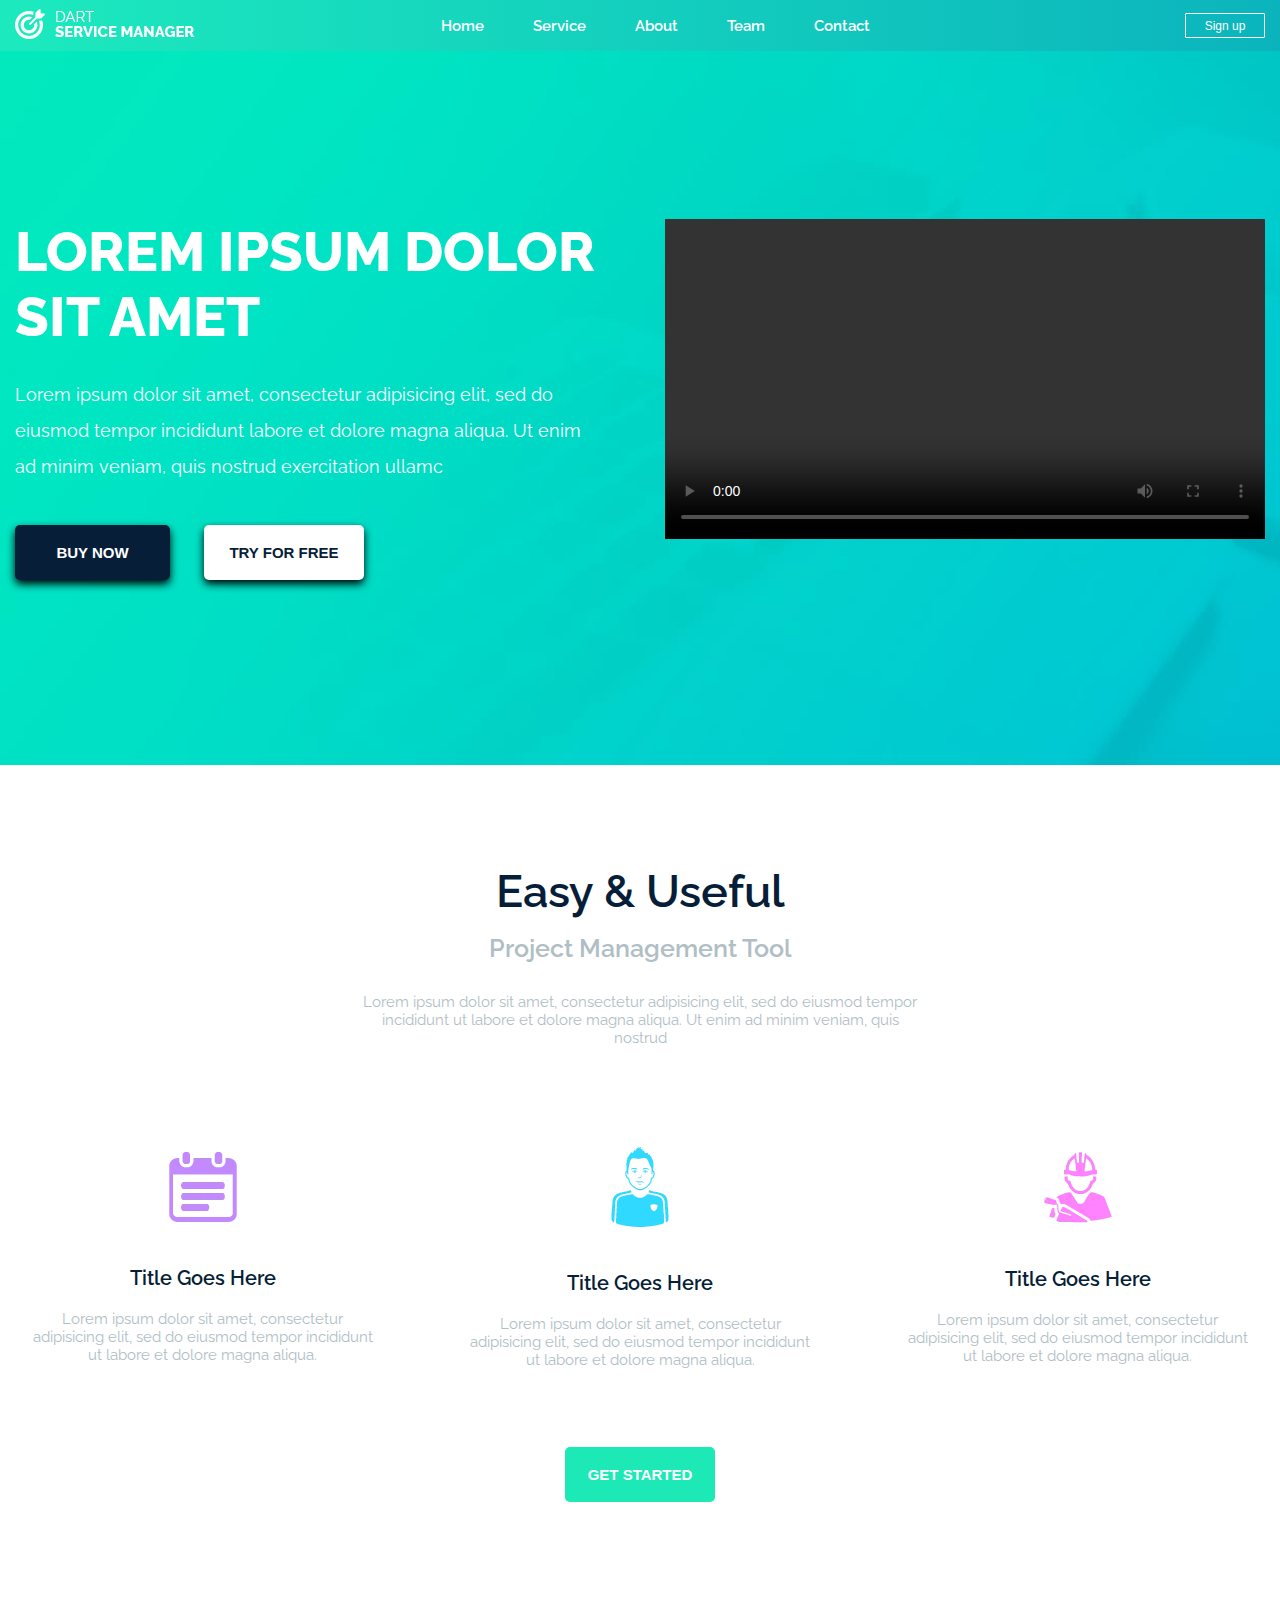
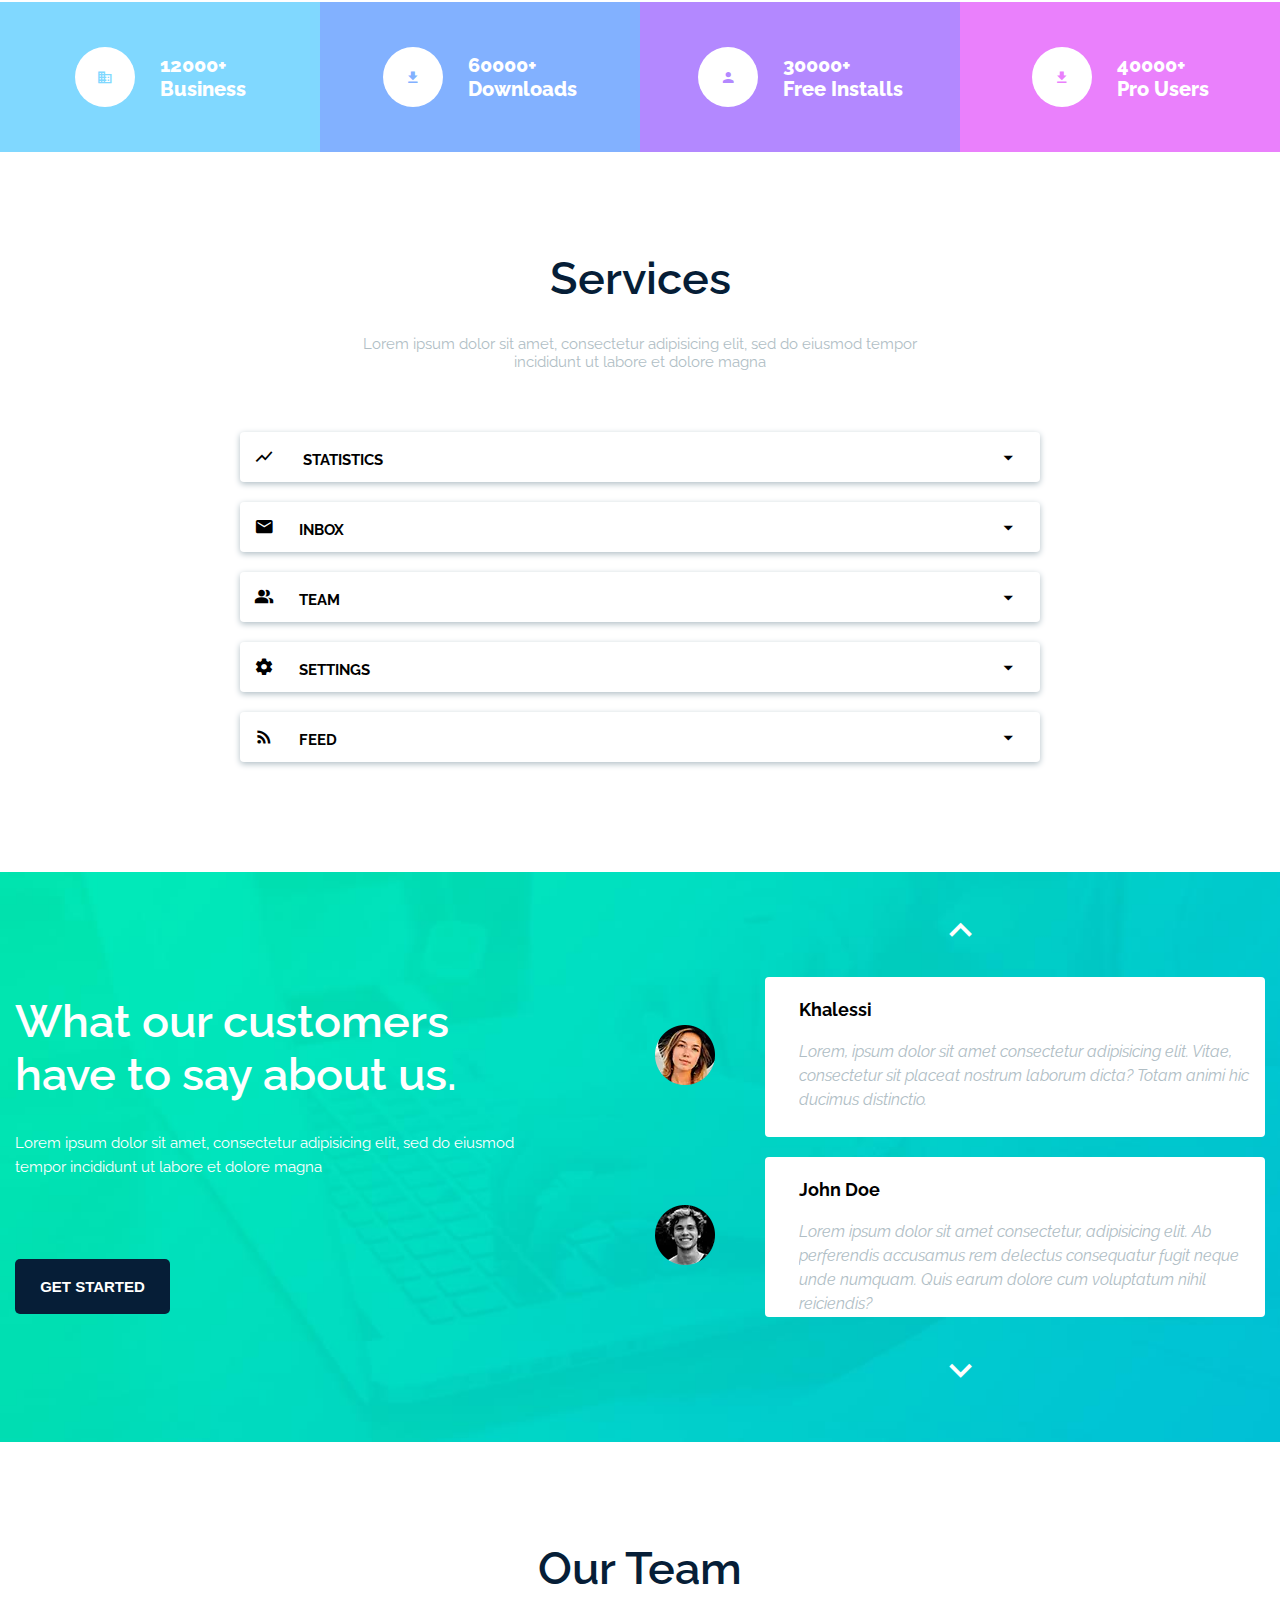
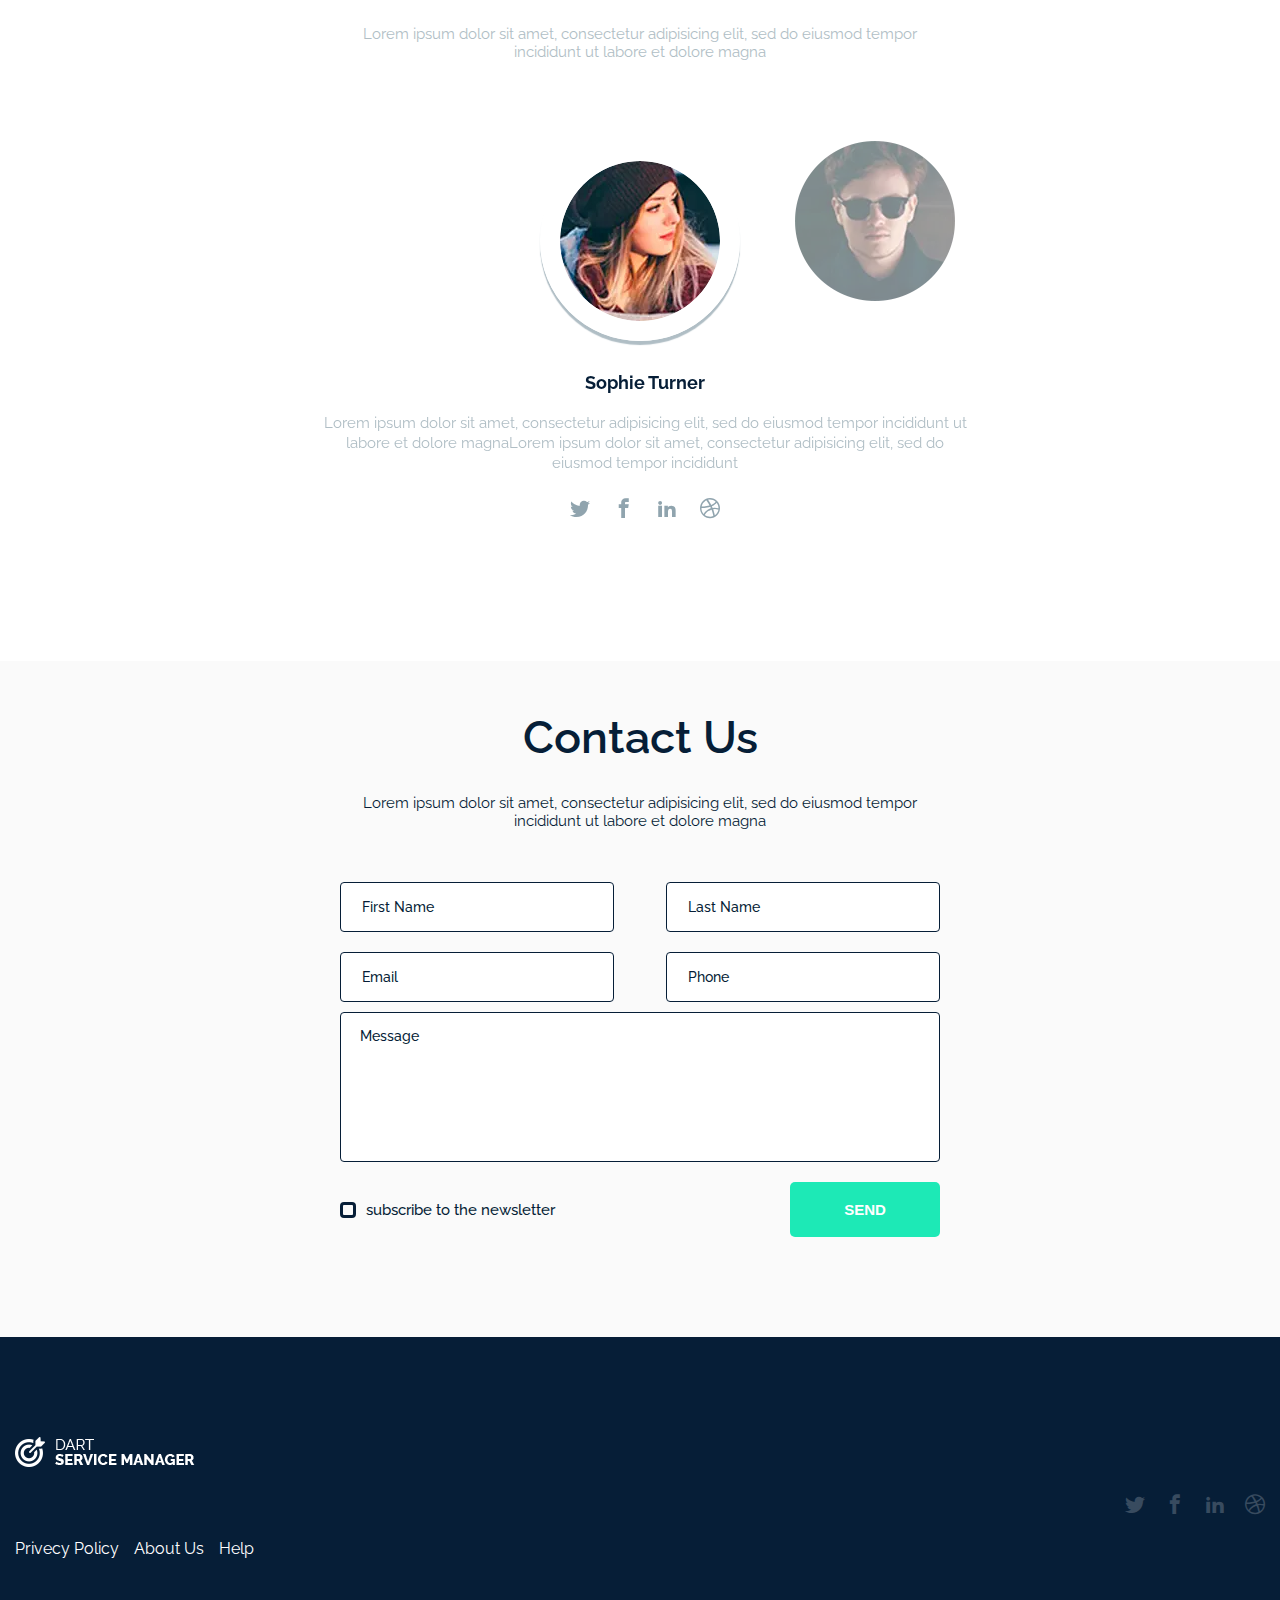
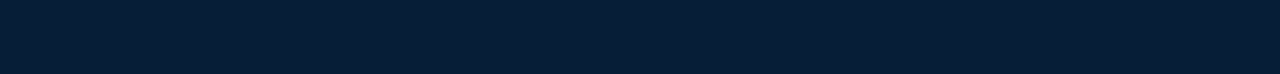
==== commit 55da3972: "Edit 1.1" ====
--- a/dart/index.html
+++ b/dart/index.html
@@ -7,9 +7,8 @@
     <meta name="viewport" content="width=device-width, initial-scale=1.0">     <link rel="stylesheet" href="https://unpkg.com/swiper/swiper-bundle.min.css" />     <link rel="stylesheet" href="css/style.min.css">-    <link href="https://fonts.googleapis.com/css?family=Raleway:100,200,300,regular,500,600,700,800,900,100italic,200italic,300italic,italic,500italic,600italic,700italic,800italic,900italic" rel="stylesheet" />-    <link href="https://fonts.googleapis.com/css?family=Roboto:100,100italic,300,300italic,regular,italic,500,500italic,700,700italic,900,900italic" rel="stylesheet" />-    <title>Gulp</title>+    <link href="https://fonts.googleapis.com/css?family=Raleway:regular,500,600,700,800" rel="stylesheet" />+    <title>Dart - lorem ipsum</title> </head>  <body>@@ -83,7 +82,7 @@
         </div>         <div class="easy-tool__row">             <div class="easy-tool__item item-tool">-                <picture><source srcset="img/easy_tool/1.webp" type="image/webp"><img src="img/easy_tool/1.png" alt="" class="item-tool__img"></picture>+                <picture><source srcset="img/easy_tool/1.webp" type="image/webp"><img src="img/easy_tool/1.png" alt="1" class="item-tool__img"></picture>                 <div class="item-tool__title">Title Goes Here</div>                 <div class="item-tool__text">                     Lorem ipsum dolor sit amet, consectetur adipisicing elit, sed do eiusmod tempor incididunt ut labore@@ -92,7 +91,7 @@
                 </div>             </div>             <div class="easy-tool__item item-tool">-                <picture><source srcset="img/easy_tool/2.webp" type="image/webp"><img src="img/easy_tool/2.png" alt="" class="item-tool__img"></picture>+                <picture><source srcset="img/easy_tool/2.webp" type="image/webp"><img src="img/easy_tool/2.png" alt="2" class="item-tool__img"></picture>                 <div class="item-tool__title">Title Goes Here</div>                 <div class="item-tool__text">                     Lorem ipsum dolor sit amet, consectetur adipisicing elit, sed do eiusmod tempor incididunt ut labore@@ -101,7 +100,7 @@
                 </div>             </div>             <div class="easy-tool__item item-tool">-                <picture><source srcset="img/easy_tool/3.webp" type="image/webp"><img src="img/easy_tool/3.png" alt="" class="item-tool__img"></picture>+                <picture><source srcset="img/easy_tool/3.webp" type="image/webp"><img src="img/easy_tool/3.png" alt="3" class="item-tool__img"></picture>                 <div class="item-tool__title">Title Goes Here</div>                 <div class="item-tool__text">                     Lorem ipsum dolor sit amet, consectetur adipisicing elit, sed do eiusmod tempor incididunt ut labore@@ -147,7 +146,7 @@
             <div class="accordion-services__item">                 <div class="accordion-services__label"><span class="icon-show_chart"></span> Statistics<span class="icon-arrow_drop_down"></span></div>                 <div class="accordion-services__content">-                    <picture><source srcset="img/accordion/1.webp" type="image/webp"><img src="img/accordion/1.jpg" alt="" class="accordion-services__img"></picture>+                    <picture><source srcset="img/accordion/1.webp" type="image/webp"><img src="img/accordion/1.jpg" alt="Statistics" class="accordion-services__img"></picture>                     <div class="accordion-services__text">                         Lorem ipsum dolor sit amet, consectetur adipisicing elit, sed do eiusmod tempor incididunt ut                         labore et dolore magna@@ -162,7 +161,7 @@
             <div class="accordion-services__item">                 <div class="accordion-services__label "><span class="icon-email"></span>inbox<span class="icon-arrow_drop_down"></span></div>                 <div class="accordion-services__content">-                    <picture><source srcset="img/accordion/1.webp" type="image/webp"><img src="img/accordion/1.jpg" alt="" class="accordion-services__img"></picture>+                    <picture><source srcset="img/accordion/1.webp" type="image/webp"><img src="img/accordion/1.jpg" alt="Email" class="accordion-services__img"></picture>                     <div class="accordion-services__text">                         Lorem ipsum dolor sit amet, consectetur adipisicing elit, sed do eiusmod tempor incididunt ut                         labore et@@ -178,7 +177,7 @@
             <div class="accordion-services__item">                 <div class="accordion-services__label "><span class="icon-people_alt"></span>team<span class="icon-arrow_drop_down"></span></div>                 <div class="accordion-services__content">-                    <picture><source srcset="img/accordion/1.webp" type="image/webp"><img src="img/accordion/1.jpg" alt="" class="accordion-services__img"></picture>+                    <picture><source srcset="img/accordion/1.webp" type="image/webp"><img src="img/accordion/1.jpg" alt="Team" class="accordion-services__img"></picture>                     <div class="accordion-services__text">                         Lorem ipsum dolor sit amet, consectetur adipisicing elit, sed do eiusmod tempor incididunt ut                         labore et dolore magna@@ -193,7 +192,7 @@
             <div class="accordion-services__item">                 <div class="accordion-services__label"><span class=" icon-settings"></span>settings<span class="icon-arrow_drop_down"></span></div>                 <div class="accordion-services__content">-                    <picture><source srcset="img/accordion/1.webp" type="image/webp"><img src="img/accordion/1.jpg" alt="" class="accordion-services__img"></picture>+                    <picture><source srcset="img/accordion/1.webp" type="image/webp"><img src="img/accordion/1.jpg" alt="Settings" class="accordion-services__img"></picture>                     <div class="accordion-services__text">                         Lorem ipsum dolor sit amet, consectetur adipisicing elit, sed do eiusmod tempor incididunt ut                         labore et@@ -209,7 +208,7 @@
             <div class="accordion-services__item">                 <div class="accordion-services__label "><span class="icon-rss_feed"></span>feed<span class="icon-arrow_drop_down"></span></div>                 <div class="accordion-services__content">-                    <picture><source srcset="img/accordion/1.webp" type="image/webp"><img src="img/accordion/1.jpg" alt="" class="accordion-services__img"></picture>+                    <picture><source srcset="img/accordion/1.webp" type="image/webp"><img src="img/accordion/1.jpg" alt="Feed" class="accordion-services__img"></picture>                     <div class="accordion-services__text">                         Lorem ipsum dolor sit amet, consectetur adipisicing elit, sed do eiusmod tempor incididunt ut                         labore et@@ -244,7 +243,7 @@
                     <span class="carousel__arrow carousel__arrow-up icon-keyboard_arrow_up"></span>                     <div class="carousel__wrapper">                         <div class="carousel__item">-                            <picture><source srcset="img/carousel/1.webp" type="image/webp"><img src="img/carousel/1.png" class="carousel__img"></picture>+                            <picture><source srcset="img/carousel/1.webp" type="image/webp"><img src="img/carousel/1.png" class="carousel__img" alt="1"></picture>                             <div class="carousel__descr">                                 <div class="carousel__title">John Doe</div>                                 <div class="carousel__text">@@ -253,7 +252,7 @@
                             </div>                         </div>                         <div class="carousel__item">-                            <picture><source srcset="img/carousel/2.webp" type="image/webp"><img src="img/carousel/2.png" class="carousel__img"></picture>+                            <picture><source srcset="img/carousel/2.webp" type="image/webp"><img src="img/carousel/2.png" class="carousel__img" alt="2"></picture>                             <div class="carousel__descr">                                 <div class="carousel__title">Khalessi</div>                                 <div class="carousel__text">@@ -263,7 +262,7 @@
                             </div>                         </div>                         <div class="carousel__item">-                            <picture><source srcset="img/carousel/2.webp" type="image/webp"><img src="img/carousel/2.png" class="carousel__img"></picture>+                            <picture><source srcset="img/carousel/2.webp" type="image/webp"><img src="img/carousel/2.png" class="carousel__img" alt="3"></picture>                             <div class="carousel__descr">                                 <div class="carousel__title">Khalessi</div>                                 <div class="carousel__text">@@ -273,7 +272,7 @@
                             </div>                         </div>                         <div class="carousel__item">-                            <picture><source srcset="img/carousel/1.webp" type="image/webp"><img src="img/carousel/1.png" class="carousel__img"></picture>+                            <picture><source srcset="img/carousel/1.webp" type="image/webp"><img src="img/carousel/1.png" class="carousel__img" alt="4"></picture>                             <div class="carousel__descr">                                 <div class="carousel__title">John Doe</div>                                 <div class="carousel__text">@@ -383,7 +382,7 @@
                         class="form__input" placeholder="Phone">                 </div>             </div>-            <textarea name="" id="" cols="30" rows="10" placeholder="Message"></textarea>+            <textarea cols="30" rows="10" placeholder="Message"></textarea>             <div class="form__submit">                 <label class="form__checkbox checkbox">                     <input data-error="Ошибка" class="checkbox__input" type="checkbox" value="1" name="form[]">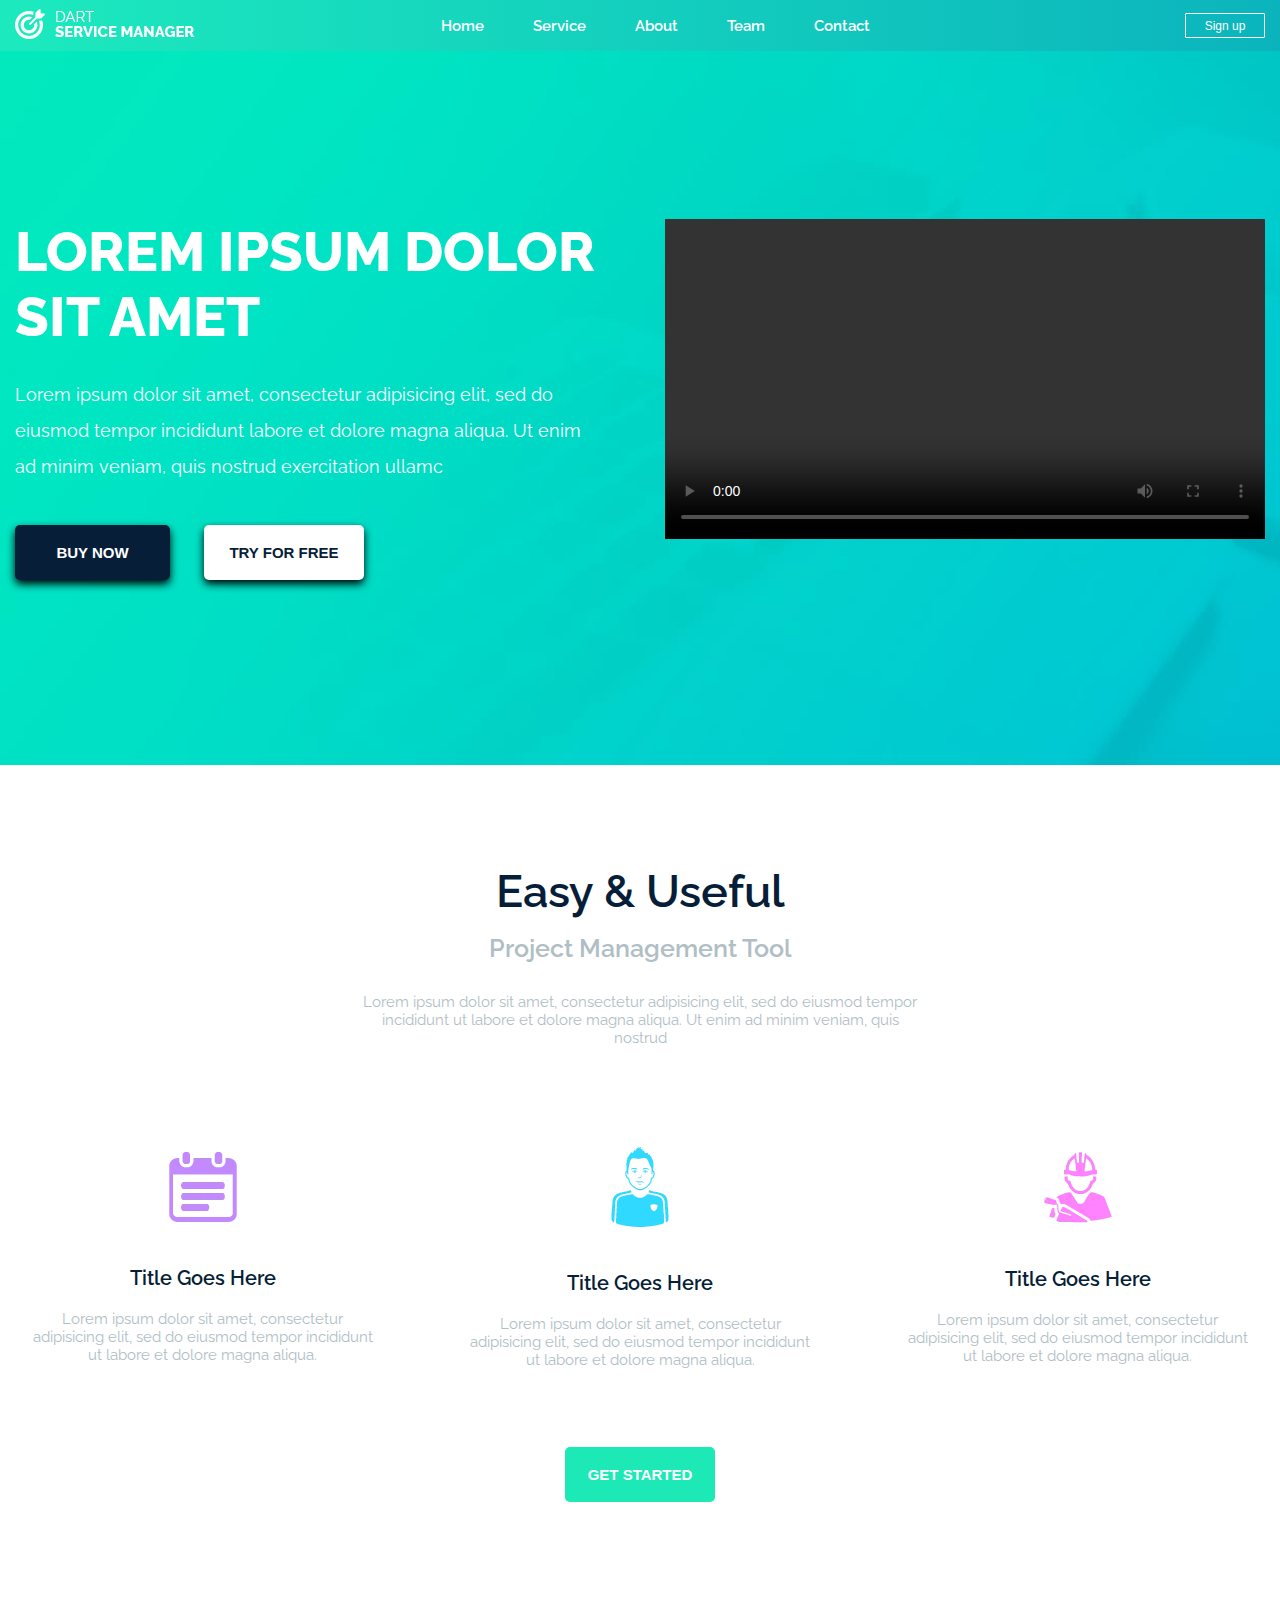
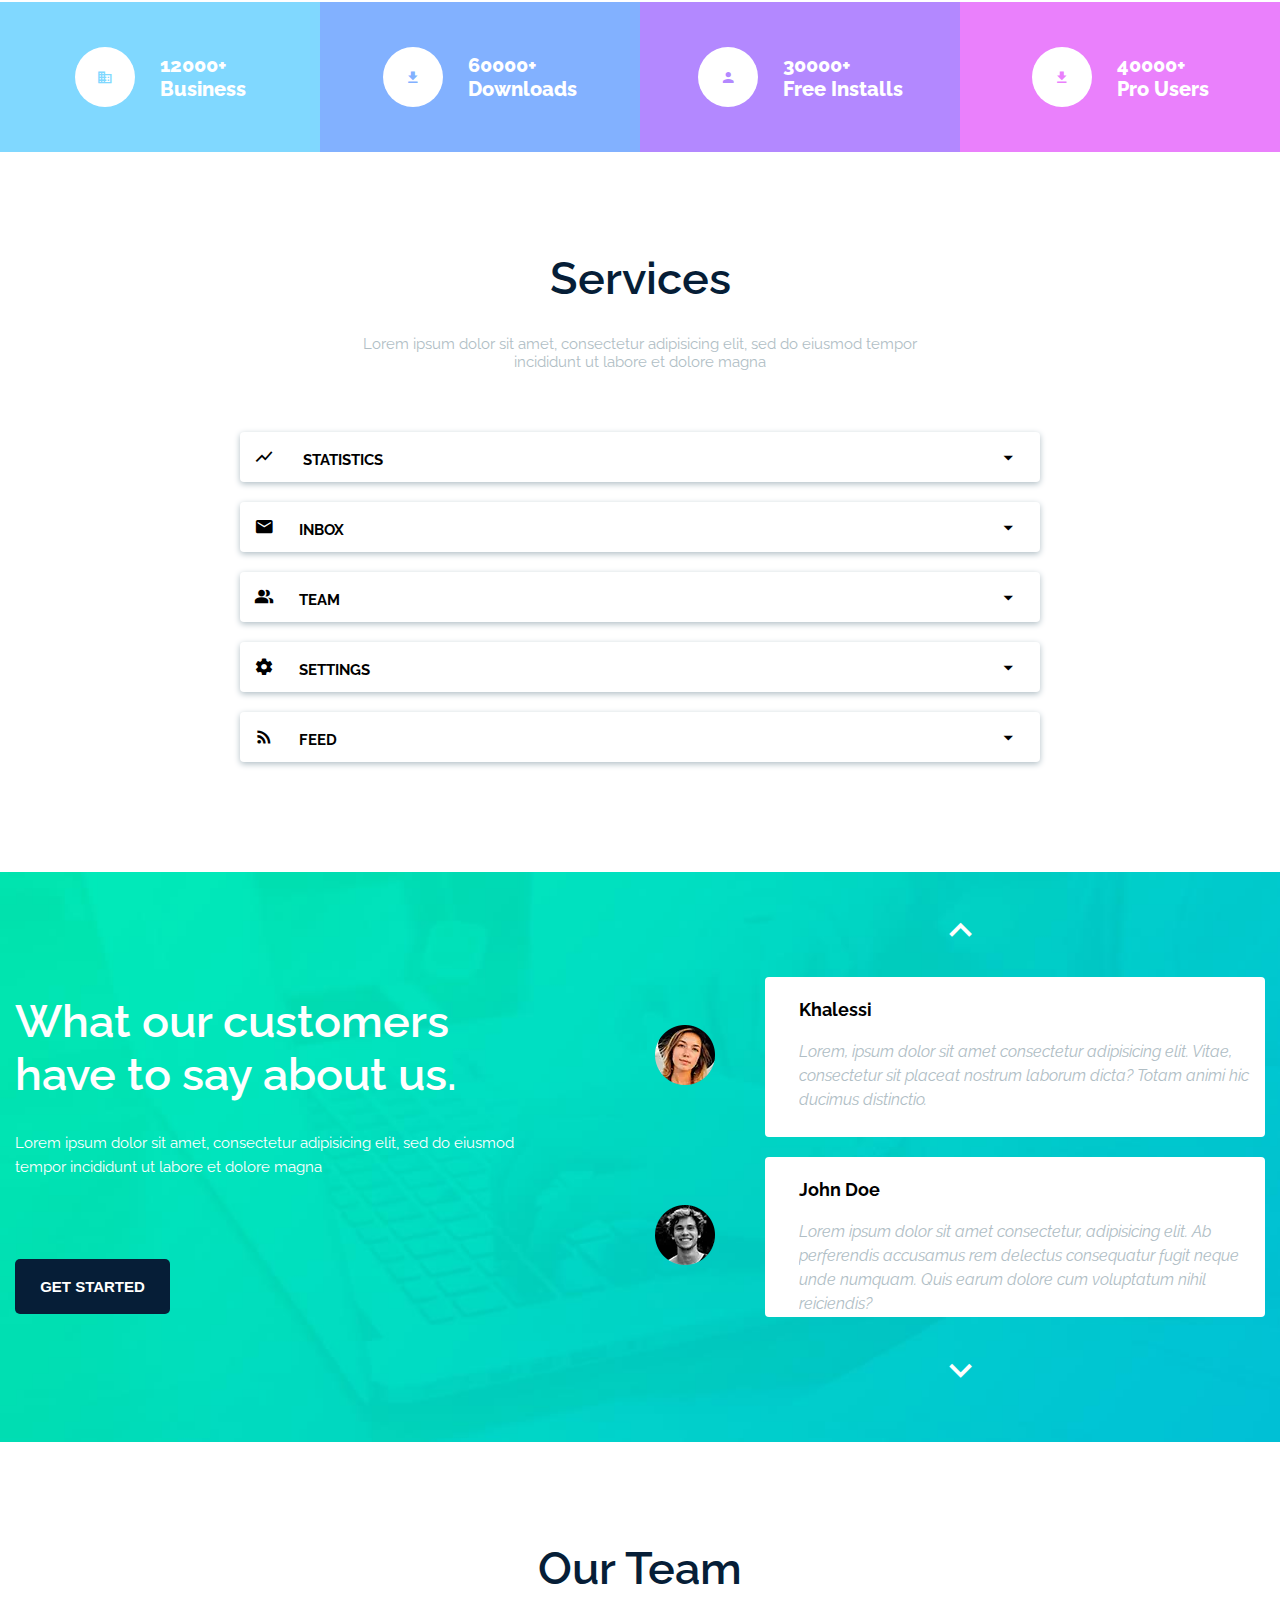
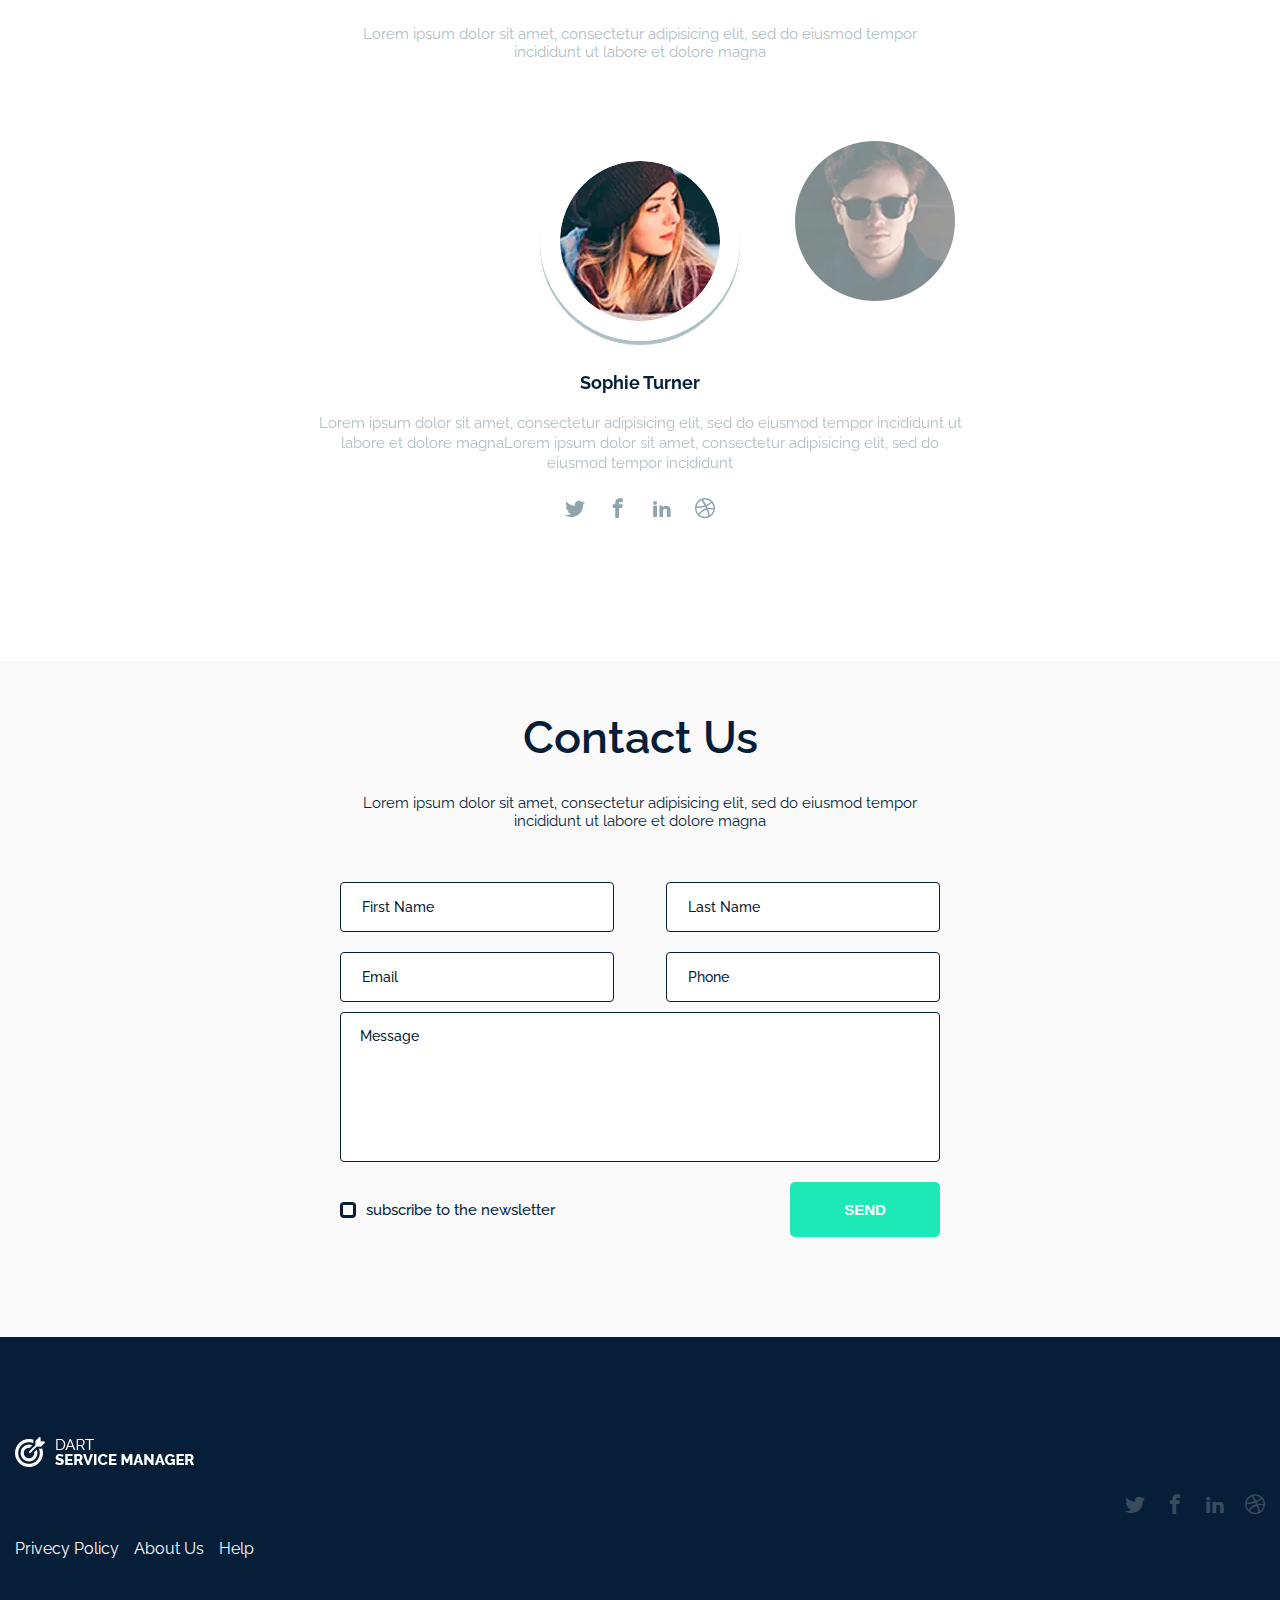
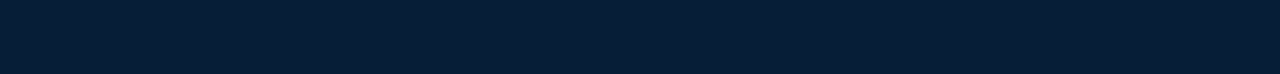
==== commit 98fbc247: "Edit swiper carousel" ====
--- a/dart/index.html
+++ b/dart/index.html
@@ -144,7 +144,8 @@
         </div>         <div class="services__accordion accordion-services">             <div class="accordion-services__item">-                <div class="accordion-services__label"><span class="icon-show_chart"></span> Statistics<span class="icon-arrow_drop_down"></span></div>+                <div class="accordion-services__label"><span class="icon-show_chart"></span> Statistics<span+                        class="icon-arrow_drop_down"></span></div>                 <div class="accordion-services__content">                     <picture><source srcset="img/accordion/1.webp" type="image/webp"><img src="img/accordion/1.jpg" alt="Statistics" class="accordion-services__img"></picture>                     <div class="accordion-services__text">@@ -159,7 +160,8 @@
                 </div>             </div>             <div class="accordion-services__item">-                <div class="accordion-services__label "><span class="icon-email"></span>inbox<span class="icon-arrow_drop_down"></span></div>+                <div class="accordion-services__label"><span class="icon-email"></span>inbox<span+                        class="icon-arrow_drop_down"></span></div>                 <div class="accordion-services__content">                     <picture><source srcset="img/accordion/1.webp" type="image/webp"><img src="img/accordion/1.jpg" alt="Email" class="accordion-services__img"></picture>                     <div class="accordion-services__text">@@ -175,7 +177,8 @@
                 </div>             </div>             <div class="accordion-services__item">-                <div class="accordion-services__label "><span class="icon-people_alt"></span>team<span class="icon-arrow_drop_down"></span></div>+                <div class="accordion-services__label"><span class="icon-people_alt"></span>team<span+                        class="icon-arrow_drop_down"></span></div>                 <div class="accordion-services__content">                     <picture><source srcset="img/accordion/1.webp" type="image/webp"><img src="img/accordion/1.jpg" alt="Team" class="accordion-services__img"></picture>                     <div class="accordion-services__text">@@ -190,7 +193,8 @@
                 </div>             </div>             <div class="accordion-services__item">-                <div class="accordion-services__label"><span class=" icon-settings"></span>settings<span class="icon-arrow_drop_down"></span></div>+                <div class="accordion-services__label"><span class=" icon-settings"></span>settings<span+                        class="icon-arrow_drop_down"></span></div>                 <div class="accordion-services__content">                     <picture><source srcset="img/accordion/1.webp" type="image/webp"><img src="img/accordion/1.jpg" alt="Settings" class="accordion-services__img"></picture>                     <div class="accordion-services__text">@@ -206,7 +210,8 @@
                 </div>             </div>             <div class="accordion-services__item">-                <div class="accordion-services__label "><span class="icon-rss_feed"></span>feed<span class="icon-arrow_drop_down"></span></div>+                <div class="accordion-services__label"><span class="icon-rss_feed"></span>feed<span+                        class="icon-arrow_drop_down"></span></div>                 <div class="accordion-services__content">                     <picture><source srcset="img/accordion/1.webp" type="image/webp"><img src="img/accordion/1.jpg" alt="Feed" class="accordion-services__img"></picture>                     <div class="accordion-services__text">@@ -214,10 +219,11 @@
                         labore et                         dolore magna                         aliqua. Ut enim ad minim veniam,-            +                        <br><br>                         quis nostrud exercitation ullamco laboris nisi ut aliquip ex ea commodo consequat. Duis aute                         irure dolor in                         reprehenderit in+                                             </div>                 </div>             </div>--- a/dart/css/style.min.css
+++ b/dart/css/style.min.css
@@ -1 +1 @@
-@font-face{font-family:swiper-icons;src:url("data:application/font-woff;charset=utf-8;base64, [base64]//wADZ2x5ZgAAAywAAADMAAAD2MHtryVoZWFkAAABbAAAADAAAAA2E2+eoWhoZWEAAAGcAAAAHwAAACQC9gDzaG10eAAAAigAAAAZAAAArgJkABFsb2NhAAAC0AAAAFoAAABaFQAUGG1heHAAAAG8AAAAHwAAACAAcABAbmFtZQAAA/gAAAE5AAACXvFdBwlwb3N0AAAFNAAAAGIAAACE5s74hXjaY2BkYGAAYpf5Hu/j+W2+MnAzMYDAzaX6QjD6/4//Bxj5GA8AuRwMYGkAPywL13jaY2BkYGA88P8Agx4j+/8fQDYfA1AEBWgDAIB2BOoAeNpjYGRgYNBh4GdgYgABEMnIABJzYNADCQAACWgAsQB42mNgYfzCOIGBlYGB0YcxjYGBwR1Kf2WQZGhhYGBiYGVmgAFGBiQQkOaawtDAoMBQxXjg/wEGPcYDDA4wNUA2CCgwsAAAO4EL6gAAeNpj2M0gyAACqxgGNWBkZ2D4/wMA+xkDdgAAAHjaY2BgYGaAYBkGRgYQiAHyGMF8FgYHIM3DwMHABGQrMOgyWDLEM1T9/w8UBfEMgLzE////P/5//f/V/xv+r4eaAAeMbAxwIUYmIMHEgKYAYjUcsDAwsLKxc3BycfPw8jEQA/[base64]/uznmfPFBNODM2K7MTQ45YEAZqGP81AmGGcF3iPqOop0r1SPTaTbVkfUe4HXj97wYE+yNwWYxwWu4v1ugWHgo3S1XdZEVqWM7ET0cfnLGxWfkgR42o2PvWrDMBSFj/IHLaF0zKjRgdiVMwScNRAoWUoH78Y2icB/yIY09An6AH2Bdu/UB+yxopYshQiEvnvu0dURgDt8QeC8PDw7Fpji3fEA4z/PEJ6YOB5hKh4dj3EvXhxPqH/SKUY3rJ7srZ4FZnh1PMAtPhwP6fl2PMJMPDgeQ4rY8YT6Gzao0eAEA409DuggmTnFnOcSCiEiLMgxCiTI6Cq5DZUd3Qmp10vO0LaLTd2cjN4fOumlc7lUYbSQcZFkutRG7g6JKZKy0RmdLY680CDnEJ+UMkpFFe1RN7nxdVpXrC4aTtnaurOnYercZg2YVmLN/d/gczfEimrE/fs/bOuq29Zmn8tloORaXgZgGa78yO9/cnXm2BpaGvq25Dv9S4E9+5SIc9PqupJKhYFSSl47+Qcr1mYNAAAAeNptw0cKwkAAAMDZJA8Q7OUJvkLsPfZ6zFVERPy8qHh2YER+3i/BP83vIBLLySsoKimrqKqpa2hp6+jq6RsYGhmbmJqZSy0sraxtbO3sHRydnEMU4uR6yx7JJXveP7WrDycAAAAAAAH//wACeNpjYGRgYOABYhkgZgJCZgZNBkYGLQZtIJsFLMYAAAw3ALgAeNolizEKgDAQBCchRbC2sFER0YD6qVQiBCv/H9ezGI6Z5XBAw8CBK/m5iQQVauVbXLnOrMZv2oLdKFa8Pjuru2hJzGabmOSLzNMzvutpB3N42mNgZGBg4GKQYzBhYMxJLMlj4GBgAYow/P/PAJJhLM6sSoWKfWCAAwDAjgbRAAB42mNgYGBkAIIbCZo5IPrmUn0hGA0AO8EFTQAA") format("woff");font-weight:400;font-style:normal}:root{--swiper-theme-color:#007aff}.swiper-container{margin-left:auto;margin-right:auto;position:relative;overflow:hidden;list-style:none;padding:0;z-index:1}.swiper-container-vertical>.swiper-wrapper{-webkit-box-orient:vertical;-webkit-box-direction:normal;-ms-flex-direction:column;flex-direction:column}.swiper-wrapper{position:relative;width:100%;height:100%;z-index:1;display:-webkit-box;display:-ms-flexbox;display:flex;-webkit-transition-property:-webkit-transform;transition-property:-webkit-transform;-o-transition-property:transform;transition-property:transform;transition-property:transform,-webkit-transform;-webkit-box-sizing:content-box;box-sizing:content-box}.swiper-container-android .swiper-slide,.swiper-wrapper{-webkit-transform:translate3d(0,0,0);transform:translate3d(0,0,0)}.swiper-container-multirow>.swiper-wrapper{-ms-flex-wrap:wrap;flex-wrap:wrap}.swiper-container-multirow-column>.swiper-wrapper{-ms-flex-wrap:wrap;flex-wrap:wrap;-webkit-box-orient:vertical;-webkit-box-direction:normal;-ms-flex-direction:column;flex-direction:column}.swiper-container-free-mode>.swiper-wrapper{-webkit-transition-timing-function:ease-out;-o-transition-timing-function:ease-out;transition-timing-function:ease-out;margin:0 auto}.swiper-container-pointer-events{-ms-touch-action:pan-y;touch-action:pan-y}.swiper-container-pointer-events.swiper-container-vertical{-ms-touch-action:pan-x;touch-action:pan-x}.swiper-slide{-ms-flex-negative:0;flex-shrink:0;width:100%;height:100%;position:relative;-webkit-transition-property:-webkit-transform;transition-property:-webkit-transform;-o-transition-property:transform;transition-property:transform;transition-property:transform,-webkit-transform}.swiper-slide-invisible-blank{visibility:hidden}.swiper-container-autoheight,.swiper-container-autoheight .swiper-slide{height:auto}.swiper-container-autoheight .swiper-wrapper{-webkit-box-align:start;-ms-flex-align:start;align-items:flex-start;-webkit-transition-property:height,-webkit-transform;transition-property:height,-webkit-transform;-o-transition-property:transform,height;transition-property:transform,height;transition-property:transform,height,-webkit-transform}.swiper-container-3d{-webkit-perspective:1200px;perspective:1200px}.swiper-container-3d .swiper-cube-shadow,.swiper-container-3d .swiper-slide,.swiper-container-3d .swiper-slide-shadow-bottom,.swiper-container-3d .swiper-slide-shadow-left,.swiper-container-3d .swiper-slide-shadow-right,.swiper-container-3d .swiper-slide-shadow-top,.swiper-container-3d .swiper-wrapper{-webkit-transform-style:preserve-3d;transform-style:preserve-3d}.swiper-container-3d .swiper-slide-shadow-bottom,.swiper-container-3d .swiper-slide-shadow-left,.swiper-container-3d .swiper-slide-shadow-right,.swiper-container-3d .swiper-slide-shadow-top{position:absolute;left:0;top:0;width:100%;height:100%;pointer-events:none;z-index:10}.swiper-container-3d .swiper-slide-shadow-left{background-image:-webkit-gradient(linear,right top,left top,from(rgba(0,0,0,.5)),to(rgba(0,0,0,0)));background-image:-o-linear-gradient(right,rgba(0,0,0,.5),rgba(0,0,0,0));background-image:linear-gradient(to left,rgba(0,0,0,.5),rgba(0,0,0,0))}.swiper-container-3d .swiper-slide-shadow-right{background-image:-webkit-gradient(linear,left top,right top,from(rgba(0,0,0,.5)),to(rgba(0,0,0,0)));background-image:-o-linear-gradient(left,rgba(0,0,0,.5),rgba(0,0,0,0));background-image:linear-gradient(to right,rgba(0,0,0,.5),rgba(0,0,0,0))}.swiper-container-3d .swiper-slide-shadow-top{background-image:-webkit-gradient(linear,left bottom,left top,from(rgba(0,0,0,.5)),to(rgba(0,0,0,0)));background-image:-o-linear-gradient(bottom,rgba(0,0,0,.5),rgba(0,0,0,0));background-image:linear-gradient(to top,rgba(0,0,0,.5),rgba(0,0,0,0))}.swiper-container-3d .swiper-slide-shadow-bottom{background-image:-webkit-gradient(linear,left top,left bottom,from(rgba(0,0,0,.5)),to(rgba(0,0,0,0)));background-image:-o-linear-gradient(top,rgba(0,0,0,.5),rgba(0,0,0,0));background-image:linear-gradient(to bottom,rgba(0,0,0,.5),rgba(0,0,0,0))}.swiper-container-css-mode>.swiper-wrapper{overflow:auto;scrollbar-width:none;-ms-overflow-style:none}.swiper-container-css-mode>.swiper-wrapper::-webkit-scrollbar{display:none}.swiper-container-css-mode>.swiper-wrapper>.swiper-slide{scroll-snap-align:start start}.swiper-container-horizontal.swiper-container-css-mode>.swiper-wrapper{-ms-scroll-snap-type:x mandatory;scroll-snap-type:x mandatory}.swiper-container-vertical.swiper-container-css-mode>.swiper-wrapper{-ms-scroll-snap-type:y mandatory;scroll-snap-type:y mandatory}@font-face{font-family:icomoon;src:url(../fonts/icomoon.woff2) format("woff2"),url(../fonts/icomoon.woff) format("woff");font-weight:400;font-style:normal;font-display:block}[class*=" icon-"],[class^=icon-]{font-family:icomoon!important;speak:never;font-style:normal;font-weight:400;font-variant:normal;text-transform:none;line-height:1;-webkit-font-smoothing:antialiased;-moz-osx-font-smoothing:grayscale}.icon-checkmark:before{content:"\e910"}.icon-dribbble:before{content:"\e900"}.icon-brand:before{content:"\e900"}.icon-social:before{content:"\e900"}.icon-linkedin:before{content:"\e901"}.icon-brand1:before{content:"\e901"}.icon-social1:before{content:"\e901"}.icon-twitter:before{content:"\e902"}.icon-brand2:before{content:"\e902"}.icon-tweet:before{content:"\e902"}.icon-social2:before{content:"\e902"}.icon-facebook:before{content:"\e903"}.icon-brand3:before{content:"\e903"}.icon-show_chart:before{content:"\e90f"}.icon-social3:before{content:"\e903"}.icon-facebook1:before{content:"\e904"}.icon-brand4:before{content:"\e904"}.icon-social4:before{content:"\e904"}.icon-email:before{content:"\e905"}.icon-rss_feed:before{content:"\e906"}.icon-keyboard_arrow_down:before{content:"\e907"}.icon-keyboard_arrow_up:before{content:"\e908"}.icon-arrow_drop_down:before{content:"\e909"}.icon-settings:before{content:"\e90a"}.icon-people_alt:before{content:"\e90b"}.icon-person:before{content:"\e90c"}.icon-file_download:before{content:"\e90d"}.icon-get_app:before{content:"\e90d"}.icon-business:before{content:"\e90e"}.icon-domain:before{content:"\e90e"}.rub::after{content:"\20BD"}.dollar::after{content:"\0024"}.euro::after{content:"\20AC"}.hryvna::after{content:"\20B4"}.btn{text-transform:uppercase;color:#fff;width:150px;height:55px;border:none;border-radius:5px;-webkit-transition:all .25s ease 0s;-o-transition:all .25s ease 0s;transition:all .25s ease 0s;font-size:15px;font-weight:700}.btn:hover{cursor:pointer}.btn-black{background-color:#061e37;width:155px;color:#fff;margin-right:30px}.btn-white{color:#061e37;background-color:#fff;width:160px}.btn-green{background-color:#1de9b6}.header{background:url(../img/bg.jpg) 0 0/cover no-repeat;padding-top:51px}.header .top-header{z-index:10;position:fixed;top:0;width:100%;background:-webkit-gradient(linear,left top,right top,from(#1ceabe),to(#0bb4bd));background:-o-linear-gradient(left,#1ceabe 0,#0bb4bd 100%);background:linear-gradient(90deg,#1ceabe 0,#0bb4bd 100%)}.header .top-header__row{display:-webkit-box;display:-ms-flexbox;display:flex;-webkit-box-pack:justify;-ms-flex-pack:justify;justify-content:space-between;-webkit-box-align:center;-ms-flex-align:center;align-items:center;overflow:auto}.header .top-header__column{-webkit-box-flex:0;-ms-flex:0 1 33.333%;flex:0 1 33.333%;display:-webkit-box;display:-ms-flexbox;display:flex;-webkit-box-align:center;-ms-flex-align:center;align-items:center}.header .top-header__column:nth-child(3){-webkit-box-pack:end;-ms-flex-pack:end;justify-content:flex-end}.header .top-header__btn{width:80px;height:25px;border:1px solid #fff;border-radius:1px;color:#fff;font-size:12px;font-weight:400;background:0 0;-webkit-transition:.2s all ease;-o-transition:.2s all ease;transition:.2s all ease}.header .top-header__btn:hover{background-color:#fff;color:#000;cursor:pointer}.menu{margin-right:10px}.menu__list{display:-webkit-box;display:-ms-flexbox;display:flex}.menu__list li{list-style-type:none;margin-right:49px}.menu__list li:last-child{margin-right:0}.menu__link{text-decoration:none;color:#fff;-webkit-transition:.2s all ease;-o-transition:.2s all ease;transition:.2s all ease;font-weight:600;font-size:15px}.menu__icon{display:none}.main-header__row{display:-webkit-box;display:-ms-flexbox;display:flex;-webkit-box-pack:justify;-ms-flex-pack:justify;justify-content:space-between;padding:168px 0 185px 0}.main-header__column{-webkit-box-flex:0;-ms-flex:0 1 50%;flex:0 1 50%}.main-header__descr{width:580px}.main-header__title{text-transform:uppercase;color:#fff;font-size:55px;font-weight:800;margin:0 0 28px 0}.main-header__text{font-size:18px;font-weight:400;color:#fff;line-height:36px;margin-bottom:40px}.main-header__btn{font-size:15px;text-transform:uppercase;-webkit-box-shadow:0 4px 8px #000;box-shadow:0 4px 8px #000;height:55px;border:none;border-radius:5px;-webkit-transition:all .25s ease 0s;-o-transition:all .25s ease 0s;transition:all .25s ease 0s}.main-header__video{display:-webkit-box;display:-ms-flexbox;display:flex;-webkit-box-pack:end;-ms-flex-pack:end;justify-content:end}.main-header__video video{width:600px;height:320px;background:transparent url(../img/video-bg.jpg) 0 0/cover no-repeat}.easy-tool{padding:100px 0}.easy-tool__descr{display:-webkit-box;display:-ms-flexbox;display:flex;-webkit-box-orient:vertical;-webkit-box-direction:normal;-ms-flex-direction:column;flex-direction:column;-webkit-box-pack:center;-ms-flex-pack:center;justify-content:center;-webkit-box-align:center;-ms-flex-align:center;align-items:center}.easy-tool__title{margin-bottom:15px}.easy-tool__subtitle{font-size:25px;font-weight:600;color:#b0bec5}.easy-tool__row{display:-webkit-box;display:-ms-flexbox;display:flex;-webkit-box-pack:justify;-ms-flex-pack:justify;justify-content:space-between;-webkit-box-align:center;-ms-flex-align:center;align-items:center;-webkit-box-flex:0;-ms-flex:0 1 33.333%;flex:0 1 33.333%;margin-top:100px;margin-bottom:78px}.easy-tool__item{display:-webkit-box;display:-ms-flexbox;display:flex;-webkit-box-orient:vertical;-webkit-box-direction:normal;-ms-flex-direction:column;flex-direction:column;-webkit-box-pack:center;-ms-flex-pack:center;justify-content:center;-webkit-box-align:center;-ms-flex-align:center;align-items:center;text-align:center;max-width:345px;margin:0 15px}.easy-tool__btn{display:block;margin:0 auto}.item-tool__img{margin-bottom:40px}.item-tool__text{font-weight:400;font-size:15px;color:#b0bec5}.item-tool__title{font-weight:600;font-size:20px;color:#061e37;margin-bottom:20px}.footer{background-color:#061e37;padding:100px 0}.footer__row{display:-webkit-box;display:-ms-flexbox;display:flex;-webkit-box-pack:justify;-ms-flex-pack:justify;justify-content:space-between;-webkit-box-align:center;-ms-flex-align:center;align-items:center}.footer__logo{margin-bottom:52px}.footer__links{padding:0;display:-webkit-box;display:-ms-flexbox;display:flex;list-style-type:none}.footer__link{color:#fff;text-decoration:none;margin-right:15px}.sci{display:-webkit-box;display:-ms-flexbox;display:flex}.sci__link{color:#384b5f;text-decoration:none;margin-left:20px;-webkit-transition:all .25s ease 0s;-o-transition:all .25s ease 0s;transition:all .25s ease 0s;font-size:20px}.sci__link:hover{-webkit-transform:scale(.8);-ms-transform:scale(.8);transform:scale(.8)}.services{padding:100px 0}.services__descr{display:-webkit-box;display:-ms-flexbox;display:flex;-webkit-box-align:center;-ms-flex-align:center;align-items:center;-webkit-box-pack:center;-ms-flex-pack:center;justify-content:center;-webkit-box-orient:vertical;-webkit-box-direction:normal;-ms-flex-direction:column;flex-direction:column}.accordion-services{display:-webkit-box;display:-ms-flexbox;display:flex;-webkit-box-orient:vertical;-webkit-box-direction:normal;-ms-flex-direction:column;flex-direction:column;-webkit-box-align:center;-ms-flex-align:center;align-items:center;-webkit-box-pack:center;-ms-flex-pack:center;justify-content:center;margin-top:51px}.accordion-services__item{width:100%;position:relative;margin:10px 0;-webkit-box-shadow:0 2px 6px #b0bec5;box-shadow:0 2px 6px #b0bec5;border-radius:4px;max-width:800px}.accordion-services__item._active .accordion-services__content{height:240px}.accordion-services__item._active .accordion-services__label .icon-arrow_drop_down{-webkit-transform:rotate(-180deg) translate(0,50%);-ms-transform:rotate(-180deg) translate(0,50%);transform:rotate(-180deg) translate(0,50%)}.accordion-services__label{position:relative;padding:13.5px;cursor:pointer;text-transform:uppercase;font-weight:700;font-size:15px}.accordion-services__label span{margin-right:25px;font-size:20px}.accordion-services__label .icon-arrow_drop_down{position:absolute;right:20px;top:50%;-webkit-transform:translateY(-50%);-ms-transform:translateY(-50%);transform:translateY(-50%);font-size:1.5em;-webkit-transition:all .5s ease 0s;-o-transition:all .5s ease 0s;transition:all .5s ease 0s;margin:0}.accordion-services__content{position:relative;height:0;overflow:hidden;-webkit-transition:all .5s ease 0s;-o-transition:all .5s ease 0s;transition:all .5s ease 0s;display:-webkit-box;display:-ms-flexbox;display:flex;-webkit-box-pack:justify;-ms-flex-pack:justify;justify-content:space-between;-webkit-box-align:center;-ms-flex-align:center;align-items:center;padding:0 33px 0 25px}.accordion-services__img{margin:0 25px 0 0}.accordion-services__text{font-size:15px;font-weight:400}.info__row{display:-webkit-box;display:-ms-flexbox;display:flex;-webkit-box-pack:center;-ms-flex-pack:center;justify-content:center;-webkit-box-align:center;-ms-flex-align:center;align-items:center}.info__column{display:-webkit-box;display:-ms-flexbox;display:flex;-webkit-box-align:center;-ms-flex-align:center;align-items:center;-webkit-box-pack:center;-ms-flex-pack:center;justify-content:center;-webkit-box-flex:0;-ms-flex:0 1 25%;flex:0 1 25%;height:150px}.info__column.blue{background-color:#80d8ff;color:#80d8ff}.info__column.dark-blue{background-color:#82b1ff;color:#82b1ff}.info__column.purple{background-color:#b388ff;color:#b388ff}.info__column.pink{background-color:#ea80fc;color:#ea80fc}.info__logo{background-color:#fff;width:60px;height:60px;border-radius:50%;display:-webkit-inline-box;display:-ms-inline-flexbox;display:inline-flex;-webkit-box-align:center;-ms-flex-align:center;align-items:center;-webkit-box-pack:center;-ms-flex-pack:center;justify-content:center;margin-right:25px}.info__title{color:#fff;font-weight:800;font-size:20px}.about-us{background:url(../img/about-us-bg.jpg) 0 0/cover no-repeat;height:570px}.about__row{display:-webkit-box;display:-ms-flexbox;display:flex;-webkit-box-pack:justify;-ms-flex-pack:justify;justify-content:space-between;-webkit-box-align:center;-ms-flex-align:center;align-items:center;padding:40px 0}.about__column{-webkit-box-flex:0;-ms-flex:0 1 50%;flex:0 1 50%}.about__column:nth-child(2){margin-left:30px}.about__descr{max-width:515px;display:-webkit-box;display:-ms-flexbox;display:flex;-webkit-box-orient:vertical;-webkit-box-direction:normal;-ms-flex-direction:column;flex-direction:column;-webkit-box-pack:start;-ms-flex-pack:start;justify-content:flex-start}.about__title{color:#fff}.about__text{margin-bottom:80px}.carousel{position:relative;height:485px}.carousel__arrow{z-index:5;color:#fff;font-size:45px;position:absolute;left:50%;-webkit-transform:translate(-50%,0);-ms-transform:translate(-50%,0);transform:translate(-50%,0)}.carousel__arrow:hover{cursor:pointer}.carousel__arrow-up{top:-5px}.carousel__arrow-down{bottom:5px}.carousel__wrapper{position:relative;height:100%;overflow:hidden;max-width:100%}.carousel__item{position:absolute;display:-webkit-box;display:-ms-flexbox;display:flex;-webkit-box-pack:justify;-ms-flex-pack:justify;justify-content:space-between;-webkit-box-align:center;-ms-flex-align:center;align-items:center;height:170px;max-width:760px;width:100%;right:0;-webkit-transition:.5s;-o-transition:.5s;transition:.5s}.carousel__item:nth-child(1){top:-400px}.carousel__item:nth-child(2){top:-240px}.carousel__item:nth-child(3){top:60px}.carousel__item:nth-child(4){top:240px}.carousel__img{margin-right:50px}.carousel__descr{width:100%;height:160px;background-color:#fff;padding:22px 0 0 34px;border-radius:4px}.carousel__title{font-size:18px;font-weight:700;margin-bottom:20px}.carousel__text{font-weight:400;font-style:italic;color:#b0bec5;line-height:24px;overflow:hidden}.team{padding:100px 0}.team__descr{display:-webkit-box;display:-ms-flexbox;display:flex;-webkit-box-orient:vertical;-webkit-box-direction:normal;-ms-flex-direction:column;flex-direction:column;-webkit-box-align:center;-ms-flex-align:center;align-items:center;-webkit-box-pack:center;-ms-flex-pack:center;justify-content:center;margin-bottom:80px}.slider{margin:0 auto;max-width:705px}.slider__item{position:relative;min-height:420px}.slider__img{display:block;margin:0 auto 40px}.slider__descr{text-align:center;display:none}.slider__title{color:#061e37;font-weight:700;font-size:18px;margin-bottom:20px}.slider__text{color:#b0bec5;font-size:15px;font-weight:400;line-height:20px}.slider__sci{display:-webkit-box;display:-ms-flexbox;display:flex;-webkit-box-align:center;-ms-flex-align:center;align-items:center;-webkit-box-pack:justify;-ms-flex-pack:justify;justify-content:space-between;width:150px;margin:25px auto 0}.slider__link{text-decoration:none;color:#90a4ae;font-size:20px;-webkit-transition:all .25s ease 0s;-o-transition:all .25s ease 0s;transition:all .25s ease 0s}.slider__link:hover{color:#606f77}.swiper-slide{opacity:.5}.swiper-slide-active .slider__descr{display:block;width:645px;position:absolute;top:55%;left:-85%}.swiper-slide-active.swiper-slide{opacity:1}.swiper-slide-active .slider__descr{display:block}.swiper-slide-active .slider__img{border:20px solid #fff;border-radius:50%;-webkit-box-shadow:0 4px 1px #b0bec5;box-shadow:0 4px 1px #b0bec5;-webkit-transition:border .5s ease 0s,-webkit-box-shadow;transition:border .5s ease 0s,-webkit-box-shadow;-o-transition:box-shadow,border .5s ease 0s;transition:box-shadow,border .5s ease 0s;transition:box-shadow,border .5s ease 0s,-webkit-box-shadow}.form{padding:50px 0 100px;background-color:#fafafa;display:-webkit-box;display:-ms-flexbox;display:flex;-webkit-box-pack:center;-ms-flex-pack:center;justify-content:center;-webkit-box-align:center;-ms-flex-align:center;align-items:center}.form__descr{display:-webkit-box;display:-ms-flexbox;display:flex;-webkit-box-orient:vertical;-webkit-box-direction:normal;-ms-flex-direction:column;flex-direction:column;-webkit-box-align:center;-ms-flex-align:center;align-items:center;-webkit-box-pack:center;-ms-flex-pack:center;justify-content:center;margin-bottom:42px}.form .sub-text{color:#061e37}.form__contact{display:-webkit-box;display:-ms-flexbox;display:flex;-webkit-box-orient:vertical;-webkit-box-direction:normal;-ms-flex-direction:column;flex-direction:column;-webkit-box-align:center;-ms-flex-align:center;align-items:center;-webkit-box-pack:center;-ms-flex-pack:center;justify-content:center;max-width:600px}.form__row{display:-webkit-box;display:-ms-flexbox;display:flex;-webkit-box-pack:justify;-ms-flex-pack:justify;justify-content:space-between;-webkit-box-align:center;-ms-flex-align:center;align-items:center;-ms-flex-wrap:wrap;flex-wrap:wrap;width:100%;margin:10px 0}.form__input-wrapper{display:-webkit-box;display:-ms-flexbox;display:flex;-webkit-box-orient:vertical;-webkit-box-direction:normal;-ms-flex-direction:column;flex-direction:column;-webkit-box-align:center;-ms-flex-align:center;align-items:center}.form textarea,.form__input{width:274px;height:50px;border-radius:4px;border:1px solid #061e37;text-indent:19px}.form textarea textarea::-webkit-input-placeholder,.form textarea::-webkit-input-placeholder,.form__input textarea::-webkit-input-placeholder,.form__input::-webkit-input-placeholder{color:#061e37;opacity:1;font-weight:500;font-size:14px;font-family:Raleway}.form textarea textarea::-moz-placeholder,.form textarea::-moz-placeholder,.form__input textarea::-moz-placeholder,.form__input::-moz-placeholder{color:#061e37;opacity:1;font-weight:500;font-size:14px;font-family:Raleway}.form textarea textarea:-ms-input-placeholder,.form textarea:-ms-input-placeholder,.form__input textarea:-ms-input-placeholder,.form__input:-ms-input-placeholder{color:#061e37;opacity:1;font-weight:500;font-size:14px;font-family:Raleway}.form textarea textarea::-ms-input-placeholder,.form textarea::-ms-input-placeholder,.form__input textarea::-ms-input-placeholder,.form__input::-ms-input-placeholder{color:#061e37;opacity:1;font-weight:500;font-size:14px;font-family:Raleway}.form textarea textarea::placeholder,.form textarea::placeholder,.form__input textarea::placeholder,.form__input::placeholder{color:#061e37;opacity:1;font-weight:500;font-size:14px;font-family:Raleway}.form textarea:focus::-webkit-input-placeholder,.form__input:focus::-webkit-input-placeholder{color:transparent}.form textarea:focus::-moz-placeholder,.form__input:focus::-moz-placeholder{color:transparent}.form textarea:focus:-moz-placeholder,.form__input:focus:-moz-placeholder{color:transparent}.form textarea:focus:-ms-input-placeholder,.form__input:focus:-ms-input-placeholder{color:transparent}.form textarea{width:600px;height:150px;resize:none;padding:15px 0 0 0}.form__submit{width:100%;display:-webkit-box;display:-ms-flexbox;display:flex;-webkit-box-pack:justify;-ms-flex-pack:justify;justify-content:space-between;-webkit-box-align:center;-ms-flex-align:center;align-items:center;margin-top:20px}.checkbox{position:relative}.checkbox input[type=checkbox]{display:none}.checkbox input[type=checkbox]:checked+span::before{content:url(../img/checkmark_.svg);position:absolute;top:3px;left:2px}.checkbox__text{font-size:15px;font-weight:500;color:#061e37}.checkbox__text span::before{content:"";width:10px;height:10px;display:-webkit-inline-box;display:-ms-inline-flexbox;display:inline-flex;margin:0 10px 0 0;left:0;border:3px solid #061e37;border-radius:4px;text-align:center;-webkit-transition:all .2s ease 0s;-o-transition:all .2s ease 0s;transition:all .2s ease 0s}.error{color:red;font-size:14px}*{-webkit-box-sizing:border-box;box-sizing:border-box}h1,h2,h3{margin:0}body{margin:0;padding:0;font-family:Raleway;-webkit-box-sizing:border-box;box-sizing:border-box}body._lock{overflow:hidden}h2{font-size:45px;font-weight:600;color:#061e37}.container{max-width:1470px;margin:0 auto;padding:0 15px}.sub-text{font-size:15px;font-weight:400;margin-top:30px;color:#b0bec5;max-width:556px;text-align:center}.sub-text_white{color:#fff;text-align:left;line-height:24px}@media screen and (min-width:991.99px){.btn:hover{-webkit-box-shadow:0 8px 12px #09f;box-shadow:0 8px 12px #09f;cursor:pointer}.btn:active{-webkit-box-shadow:0 8px 12px #09f;box-shadow:0 8px 12px #09f}.menu__link:hover{color:#061e37}}@media screen and (max-width:1199.99px){.main-header__descr{width:550px;margin-right:30px}.main-header__title{font-size:45px}.main-header__video video{width:400px}.main-header__btn{width:150px}.main-header .btn-black{margin:0}.about__column{-webkit-box-flex:0;-ms-flex:0 1 40%;flex:0 1 40%}.about__column:nth-child(2){-webkit-box-flex:0;-ms-flex:0 1 60%;flex:0 1 60%;margin-left:30px}}@media screen and (max-width:991.99px){.menu__link{font-size:14px}.menu__link:active{color:#061e37}.main-header__descr{width:320px;margin-right:0}.main-header__title{font-size:40px}.main-header__text{font-size:16px;line-height:28px}.main-header__video video{width:100%}.easy-tool__row{margin-top:50px;margin-bottom:30px;-ms-flex-wrap:wrap;flex-wrap:wrap;-webkit-box-pack:center;-ms-flex-pack:center;justify-content:center}.easy-tool__item{max-width:200px}.info__logo{margin-right:10px}.info__title{font-size:16px}.about__title{font-size:30px}.about__text{margin-bottom:40px}.carousel__descr{padding:10px}.carousel__title{margin-bottom:10px}.carousel__text{line-height:18px;padding:0 10px}.carousel__img{margin-right:15px}}@media screen and (max-width:767.99px){.menu__list{padding-left:15px}.menu__list li{margin-right:10px}.menu__list li:last-child{margin-right:0}.header .top-header__column:nth-child(3){-webkit-box-pack:center;-ms-flex-pack:center;justify-content:center}.main-header__row{padding:50px 0;-webkit-box-orient:vertical;-webkit-box-direction:normal;-ms-flex-direction:column;flex-direction:column}.main-header__column{-webkit-box-flex:0;-ms-flex:0 1 auto;flex:0 1 auto}.main-header__descr{width:auto;text-align:center;margin-bottom:20px}.main-header__title{font-size:30px}.main-header__video{padding:0 20px}.main-header__btn{margin:0 10px}.easy-tool{padding:50px 0}.footer{padding:30px 0}.footer__row{-webkit-box-orient:vertical;-webkit-box-direction:normal;-ms-flex-direction:column;flex-direction:column;-webkit-box-pack:center;-ms-flex-pack:center;justify-content:center}.footer__logo{margin-bottom:20px}.sci{margin-top:15px}.services{padding:30px 0}.info__row{-ms-flex-wrap:wrap;flex-wrap:wrap}.info__column{-webkit-box-flex:0;-ms-flex:0 1 50%;flex:0 1 50%}.info__title{font-size:14px}.about{height:900px}.about__row{-webkit-box-pack:center;-ms-flex-pack:center;justify-content:center;-webkit-box-align:center;-ms-flex-align:center;align-items:center;-webkit-box-orient:vertical;-webkit-box-direction:normal;-ms-flex-direction:column;flex-direction:column}.about__column{-webkit-box-flex:0;-ms-flex:0 1 100%;flex:0 1 100%;width:100%}.about__column:nth-child(2){margin:0}.about__descr{-webkit-box-pack:center;-ms-flex-pack:center;justify-content:center;-webkit-box-align:center;-ms-flex-align:center;align-items:center;text-align:center;margin:0 auto 40px}.about__descr .sub-text_white{text-align:center}.carousel__descr{height:170px;font-size:14px}.team{padding:45px 0}.team__descr{margin-bottom:30px}.swiper-slide{opacity:0}.swiper-slide-active.swiper-slide{left:50%;-webkit-transform:translateX(-50%);-ms-transform:translateX(-50%);transform:translateX(-50%)}.swiper-slide-active .slider__descr{width:320px;left:0}.form{padding:30px 0}.form__row{-webkit-box-pack:center;-ms-flex-pack:center;justify-content:center}.form__input{width:200px;margin:0 10px}.form textarea{width:430px}.form__submit{-webkit-box-orient:vertical;-webkit-box-direction:normal;-ms-flex-direction:column;flex-direction:column;-webkit-box-pack:center;-ms-flex-pack:center;justify-content:center}.form__submit .checkbox{margin-bottom:15px}.container{padding:0 10px}}@media screen and (max-width:587.99px){.top-header{min-height:30px}.top-header__row{position:fixed;top:0;left:-120%;width:100%;height:100%;background:rgba(0,0,0,.9);padding:45px 30px 10px 10px;-webkit-transition:left .3s ease 0s;-o-transition:left .3s ease 0s;transition:left .3s ease 0s;-webkit-box-orient:vertical;-webkit-box-direction:normal;-ms-flex-direction:column;flex-direction:column;-webkit-box-align:start;-ms-flex-align:start;align-items:start;-webkit-box-pack:start;-ms-flex-pack:start;justify-content:start}.top-header__row::before{content:"";position:fixed;top:0;left:0;width:100%;height:45px;background:#1ceabe;background:-webkit-gradient(linear,left top,right top,from(#1ceabe),to(#0bb4bd));background:-o-linear-gradient(left,#1ceabe 0,#0bb4bd 100%);background:linear-gradient(90deg,#1ceabe 0,#0bb4bd 100%)}.top-header__column{-webkit-box-align:start;-ms-flex-align:start;align-items:start;-webkit-box-pack:start;-ms-flex-pack:start;justify-content:start;-webkit-box-flex:0;-ms-flex:0 0 auto;flex:0 0 auto}.top-header__column:last-child{padding-bottom:100px}.top-header__btn{margin-top:20px;width:100px;margin-left:15px}.top-header__logo{display:none}._active{left:0}.menu__list{-webkit-box-orient:vertical;-webkit-box-direction:normal;-ms-flex-direction:column;flex-direction:column}.menu__list li{margin-top:25px}.menu__icon{z-index:5;display:block;position:relative;width:30px;height:18px;cursor:pointer;margin-top:15px;margin-left:15px}.menu__icon span,.menu__icon::after,.menu__icon::before{left:0;position:absolute;height:10%;width:100%;-webkit-transition:all .3s ease 0s;-o-transition:all .3s ease 0s;transition:all .3s ease 0s;background-color:#fff}.menu__icon::after,.menu__icon::before{content:" "}.menu__icon::before{top:0}.menu__icon::after{bottom:0}.menu__icon span{top:50%;-webkit-transform:scale(1) translate(0,-50%);-ms-transform:scale(1) translate(0,-50%);transform:scale(1) translate(0,-50%)}.menu__icon._active span{-webkit-transform:scale(0) translate(0,-50%);-ms-transform:scale(0) translate(0,-50%);transform:scale(0) translate(0,-50%)}.menu__icon._active::before{top:50%;-webkit-transform:rotate(-45deg) translate(0,-50%);-ms-transform:rotate(-45deg) translate(0,-50%);transform:rotate(-45deg) translate(0,-50%)}.menu__icon._active::after{bottom:50%;-webkit-transform:rotate(45deg) translate(0,50%);-ms-transform:rotate(45deg) translate(0,50%);transform:rotate(45deg) translate(0,50%)}.easy-tool__row{-webkit-box-orient:vertical;-webkit-box-direction:normal;-ms-flex-direction:column;flex-direction:column}.easy-tool__title{font-size:30px}.easy-tool__subtitle{font-size:20px;font-weight:600;color:#b0bec5}.easy-tool__item{margin-bottom:20px}.accordion-services__content{-webkit-box-pack:center;-ms-flex-pack:center;justify-content:center;-ms-flex-wrap:wrap;flex-wrap:wrap}.accordion-services__item._active .accordion-services__content{height:400px}.accordion-services__img{margin:0}.form__row{-webkit-box-pack:center;-ms-flex-pack:center;justify-content:center;-webkit-box-orient:vertical;-webkit-box-direction:normal;-ms-flex-direction:column;flex-direction:column;margin:0}.form__input{width:150px;margin:10px 0}.form textarea{width:250px}.form__submit{-webkit-box-orient:vertical;-webkit-box-direction:normal;-ms-flex-direction:column;flex-direction:column;-webkit-box-pack:center;-ms-flex-pack:center;justify-content:center}.form__submit .checkbox{margin-bottom:15px}}.webp .header{background:url(../img/bg.webp) 0 0/cover no-repeat}.webp .main-header__video video{background:transparent url(../img/video-bg.webp) 0 0/cover no-repeat}.webp .about-us{background:url(../img/about-us-bg.webp) 0 0/cover no-repeat}+@font-face{font-family:swiper-icons;src:url("data:application/font-woff;charset=utf-8;base64, [base64]//wADZ2x5ZgAAAywAAADMAAAD2MHtryVoZWFkAAABbAAAADAAAAA2E2+eoWhoZWEAAAGcAAAAHwAAACQC9gDzaG10eAAAAigAAAAZAAAArgJkABFsb2NhAAAC0AAAAFoAAABaFQAUGG1heHAAAAG8AAAAHwAAACAAcABAbmFtZQAAA/gAAAE5AAACXvFdBwlwb3N0AAAFNAAAAGIAAACE5s74hXjaY2BkYGAAYpf5Hu/j+W2+MnAzMYDAzaX6QjD6/4//Bxj5GA8AuRwMYGkAPywL13jaY2BkYGA88P8Agx4j+/8fQDYfA1AEBWgDAIB2BOoAeNpjYGRgYNBh4GdgYgABEMnIABJzYNADCQAACWgAsQB42mNgYfzCOIGBlYGB0YcxjYGBwR1Kf2WQZGhhYGBiYGVmgAFGBiQQkOaawtDAoMBQxXjg/wEGPcYDDA4wNUA2CCgwsAAAO4EL6gAAeNpj2M0gyAACqxgGNWBkZ2D4/wMA+xkDdgAAAHjaY2BgYGaAYBkGRgYQiAHyGMF8FgYHIM3DwMHABGQrMOgyWDLEM1T9/w8UBfEMgLzE////P/5//f/V/xv+r4eaAAeMbAxwIUYmIMHEgKYAYjUcsDAwsLKxc3BycfPw8jEQA/[base64]/uznmfPFBNODM2K7MTQ45YEAZqGP81AmGGcF3iPqOop0r1SPTaTbVkfUe4HXj97wYE+yNwWYxwWu4v1ugWHgo3S1XdZEVqWM7ET0cfnLGxWfkgR42o2PvWrDMBSFj/IHLaF0zKjRgdiVMwScNRAoWUoH78Y2icB/yIY09An6AH2Bdu/UB+yxopYshQiEvnvu0dURgDt8QeC8PDw7Fpji3fEA4z/PEJ6YOB5hKh4dj3EvXhxPqH/SKUY3rJ7srZ4FZnh1PMAtPhwP6fl2PMJMPDgeQ4rY8YT6Gzao0eAEA409DuggmTnFnOcSCiEiLMgxCiTI6Cq5DZUd3Qmp10vO0LaLTd2cjN4fOumlc7lUYbSQcZFkutRG7g6JKZKy0RmdLY680CDnEJ+UMkpFFe1RN7nxdVpXrC4aTtnaurOnYercZg2YVmLN/d/gczfEimrE/fs/bOuq29Zmn8tloORaXgZgGa78yO9/cnXm2BpaGvq25Dv9S4E9+5SIc9PqupJKhYFSSl47+Qcr1mYNAAAAeNptw0cKwkAAAMDZJA8Q7OUJvkLsPfZ6zFVERPy8qHh2YER+3i/BP83vIBLLySsoKimrqKqpa2hp6+jq6RsYGhmbmJqZSy0sraxtbO3sHRydnEMU4uR6yx7JJXveP7WrDycAAAAAAAH//wACeNpjYGRgYOABYhkgZgJCZgZNBkYGLQZtIJsFLMYAAAw3ALgAeNolizEKgDAQBCchRbC2sFER0YD6qVQiBCv/H9ezGI6Z5XBAw8CBK/m5iQQVauVbXLnOrMZv2oLdKFa8Pjuru2hJzGabmOSLzNMzvutpB3N42mNgZGBg4GKQYzBhYMxJLMlj4GBgAYow/P/PAJJhLM6sSoWKfWCAAwDAjgbRAAB42mNgYGBkAIIbCZo5IPrmUn0hGA0AO8EFTQAA") format("woff");font-weight:400;font-style:normal}:root{--swiper-theme-color:#007aff}.swiper-container{margin-left:auto;margin-right:auto;position:relative;overflow:hidden;list-style:none;padding:0;z-index:1}.swiper-container-vertical>.swiper-wrapper{-webkit-box-orient:vertical;-webkit-box-direction:normal;-ms-flex-direction:column;flex-direction:column}.swiper-wrapper{position:relative;width:100%;height:100%;z-index:1;display:-webkit-box;display:-ms-flexbox;display:flex;-webkit-transition-property:-webkit-transform;transition-property:-webkit-transform;-o-transition-property:transform;transition-property:transform;transition-property:transform,-webkit-transform;-webkit-box-sizing:content-box;box-sizing:content-box}.swiper-container-android .swiper-slide,.swiper-wrapper{-webkit-transform:translate3d(0,0,0);transform:translate3d(0,0,0)}.swiper-container-multirow>.swiper-wrapper{-ms-flex-wrap:wrap;flex-wrap:wrap}.swiper-container-multirow-column>.swiper-wrapper{-ms-flex-wrap:wrap;flex-wrap:wrap;-webkit-box-orient:vertical;-webkit-box-direction:normal;-ms-flex-direction:column;flex-direction:column}.swiper-container-free-mode>.swiper-wrapper{-webkit-transition-timing-function:ease-out;-o-transition-timing-function:ease-out;transition-timing-function:ease-out;margin:0 auto}.swiper-container-pointer-events{-ms-touch-action:pan-y;touch-action:pan-y}.swiper-container-pointer-events.swiper-container-vertical{-ms-touch-action:pan-x;touch-action:pan-x}.swiper-slide{-ms-flex-negative:0;flex-shrink:0;width:100%;height:100%;position:relative;-webkit-transition-property:-webkit-transform;transition-property:-webkit-transform;-o-transition-property:transform;transition-property:transform;transition-property:transform,-webkit-transform}.swiper-slide-invisible-blank{visibility:hidden}.swiper-container-autoheight,.swiper-container-autoheight .swiper-slide{height:auto}.swiper-container-autoheight .swiper-wrapper{-webkit-box-align:start;-ms-flex-align:start;align-items:flex-start;-webkit-transition-property:height,-webkit-transform;transition-property:height,-webkit-transform;-o-transition-property:transform,height;transition-property:transform,height;transition-property:transform,height,-webkit-transform}.swiper-container-3d{-webkit-perspective:1200px;perspective:1200px}.swiper-container-3d .swiper-cube-shadow,.swiper-container-3d .swiper-slide,.swiper-container-3d .swiper-slide-shadow-bottom,.swiper-container-3d .swiper-slide-shadow-left,.swiper-container-3d .swiper-slide-shadow-right,.swiper-container-3d .swiper-slide-shadow-top,.swiper-container-3d .swiper-wrapper{-webkit-transform-style:preserve-3d;transform-style:preserve-3d}.swiper-container-3d .swiper-slide-shadow-bottom,.swiper-container-3d .swiper-slide-shadow-left,.swiper-container-3d .swiper-slide-shadow-right,.swiper-container-3d .swiper-slide-shadow-top{position:absolute;left:0;top:0;width:100%;height:100%;pointer-events:none;z-index:10}.swiper-container-3d .swiper-slide-shadow-left{background-image:-webkit-gradient(linear,right top,left top,from(rgba(0,0,0,.5)),to(rgba(0,0,0,0)));background-image:-o-linear-gradient(right,rgba(0,0,0,.5),rgba(0,0,0,0));background-image:linear-gradient(to left,rgba(0,0,0,.5),rgba(0,0,0,0))}.swiper-container-3d .swiper-slide-shadow-right{background-image:-webkit-gradient(linear,left top,right top,from(rgba(0,0,0,.5)),to(rgba(0,0,0,0)));background-image:-o-linear-gradient(left,rgba(0,0,0,.5),rgba(0,0,0,0));background-image:linear-gradient(to right,rgba(0,0,0,.5),rgba(0,0,0,0))}.swiper-container-3d .swiper-slide-shadow-top{background-image:-webkit-gradient(linear,left bottom,left top,from(rgba(0,0,0,.5)),to(rgba(0,0,0,0)));background-image:-o-linear-gradient(bottom,rgba(0,0,0,.5),rgba(0,0,0,0));background-image:linear-gradient(to top,rgba(0,0,0,.5),rgba(0,0,0,0))}.swiper-container-3d .swiper-slide-shadow-bottom{background-image:-webkit-gradient(linear,left top,left bottom,from(rgba(0,0,0,.5)),to(rgba(0,0,0,0)));background-image:-o-linear-gradient(top,rgba(0,0,0,.5),rgba(0,0,0,0));background-image:linear-gradient(to bottom,rgba(0,0,0,.5),rgba(0,0,0,0))}.swiper-container-css-mode>.swiper-wrapper{overflow:auto;scrollbar-width:none;-ms-overflow-style:none}.swiper-container-css-mode>.swiper-wrapper::-webkit-scrollbar{display:none}.swiper-container-css-mode>.swiper-wrapper>.swiper-slide{scroll-snap-align:start start}.swiper-container-horizontal.swiper-container-css-mode>.swiper-wrapper{-ms-scroll-snap-type:x mandatory;scroll-snap-type:x mandatory}.swiper-container-vertical.swiper-container-css-mode>.swiper-wrapper{-ms-scroll-snap-type:y mandatory;scroll-snap-type:y mandatory}@font-face{font-family:icomoon;src:url(../fonts/icomoon.woff2) format("woff2"),url(../fonts/icomoon.woff) format("woff");font-weight:400;font-style:normal;font-display:block}[class*=" icon-"],[class^=icon-]{font-family:icomoon!important;speak:never;font-style:normal;font-weight:400;font-variant:normal;text-transform:none;line-height:1;-webkit-font-smoothing:antialiased;-moz-osx-font-smoothing:grayscale}.icon-checkmark:before{content:"\e910"}.icon-dribbble:before{content:"\e900"}.icon-brand:before{content:"\e900"}.icon-social:before{content:"\e900"}.icon-linkedin:before{content:"\e901"}.icon-brand1:before{content:"\e901"}.icon-social1:before{content:"\e901"}.icon-twitter:before{content:"\e902"}.icon-brand2:before{content:"\e902"}.icon-tweet:before{content:"\e902"}.icon-social2:before{content:"\e902"}.icon-facebook:before{content:"\e903"}.icon-brand3:before{content:"\e903"}.icon-show_chart:before{content:"\e90f"}.icon-social3:before{content:"\e903"}.icon-facebook1:before{content:"\e904"}.icon-brand4:before{content:"\e904"}.icon-social4:before{content:"\e904"}.icon-email:before{content:"\e905"}.icon-rss_feed:before{content:"\e906"}.icon-keyboard_arrow_down:before{content:"\e907"}.icon-keyboard_arrow_up:before{content:"\e908"}.icon-arrow_drop_down:before{content:"\e909"}.icon-settings:before{content:"\e90a"}.icon-people_alt:before{content:"\e90b"}.icon-person:before{content:"\e90c"}.icon-file_download:before{content:"\e90d"}.icon-get_app:before{content:"\e90d"}.icon-business:before{content:"\e90e"}.icon-domain:before{content:"\e90e"}.rub::after{content:"\20BD"}.dollar::after{content:"\0024"}.euro::after{content:"\20AC"}.hryvna::after{content:"\20B4"}.btn{text-transform:uppercase;color:#fff;width:150px;height:55px;border:none;border-radius:5px;-webkit-transition:all .25s ease 0s;-o-transition:all .25s ease 0s;transition:all .25s ease 0s;font-size:15px;font-weight:700}.btn:hover{cursor:pointer}.btn-black{background-color:#061e37;width:155px;color:#fff;margin-right:30px}.btn-white{color:#061e37;background-color:#fff;width:160px}.btn-green{background-color:#1de9b6}.header{background:url(../img/bg.jpg) 0 0/cover no-repeat;padding-top:51px}.header .top-header{z-index:10;position:fixed;top:0;width:100%;background:-webkit-gradient(linear,left top,right top,from(#1ceabe),to(#0bb4bd));background:-o-linear-gradient(left,#1ceabe 0,#0bb4bd 100%);background:linear-gradient(90deg,#1ceabe 0,#0bb4bd 100%)}.header .top-header__row{display:-webkit-box;display:-ms-flexbox;display:flex;-webkit-box-pack:justify;-ms-flex-pack:justify;justify-content:space-between;-webkit-box-align:center;-ms-flex-align:center;align-items:center;overflow:auto}.header .top-header__column{-webkit-box-flex:0;-ms-flex:0 1 33.333%;flex:0 1 33.333%;display:-webkit-box;display:-ms-flexbox;display:flex;-webkit-box-align:center;-ms-flex-align:center;align-items:center}.header .top-header__column:nth-child(3){-webkit-box-pack:end;-ms-flex-pack:end;justify-content:flex-end}.header .top-header__btn{width:80px;height:25px;border:1px solid #fff;border-radius:1px;color:#fff;font-size:12px;font-weight:400;background:0 0;-webkit-transition:.2s all ease;-o-transition:.2s all ease;transition:.2s all ease}.header .top-header__btn:hover{background-color:#fff;color:#000;cursor:pointer}.menu{margin-right:10px}.menu__list{display:-webkit-box;display:-ms-flexbox;display:flex}.menu__list li{list-style-type:none;margin-right:49px}.menu__list li:last-child{margin-right:0}.menu__link{text-decoration:none;color:#fff;-webkit-transition:.2s all ease;-o-transition:.2s all ease;transition:.2s all ease;font-weight:600;font-size:15px}.menu__icon{display:none}.main-header__row{display:-webkit-box;display:-ms-flexbox;display:flex;-webkit-box-pack:justify;-ms-flex-pack:justify;justify-content:space-between;padding:168px 0 185px 0}.main-header__column{-webkit-box-flex:0;-ms-flex:0 1 50%;flex:0 1 50%}.main-header__descr{width:580px}.main-header__title{text-transform:uppercase;color:#fff;font-size:55px;font-weight:800;margin:0 0 28px 0}.main-header__text{font-size:18px;font-weight:400;color:#fff;line-height:36px;margin-bottom:40px}.main-header__btn{font-size:15px;text-transform:uppercase;-webkit-box-shadow:0 4px 8px #000;box-shadow:0 4px 8px #000;height:55px;border:none;border-radius:5px;-webkit-transition:all .25s ease 0s;-o-transition:all .25s ease 0s;transition:all .25s ease 0s}.main-header__video{display:-webkit-box;display:-ms-flexbox;display:flex;-webkit-box-pack:end;-ms-flex-pack:end;justify-content:end}.main-header__video video{width:600px;height:320px;background:transparent url(../img/video-bg.jpg) 0 0/cover no-repeat}.easy-tool{padding:100px 0}.easy-tool__descr{display:-webkit-box;display:-ms-flexbox;display:flex;-webkit-box-orient:vertical;-webkit-box-direction:normal;-ms-flex-direction:column;flex-direction:column;-webkit-box-pack:center;-ms-flex-pack:center;justify-content:center;-webkit-box-align:center;-ms-flex-align:center;align-items:center}.easy-tool__title{margin-bottom:15px}.easy-tool__subtitle{font-size:25px;font-weight:600;color:#b0bec5}.easy-tool__row{display:-webkit-box;display:-ms-flexbox;display:flex;-webkit-box-pack:justify;-ms-flex-pack:justify;justify-content:space-between;-webkit-box-align:center;-ms-flex-align:center;align-items:center;-webkit-box-flex:0;-ms-flex:0 1 33.333%;flex:0 1 33.333%;margin-top:100px;margin-bottom:78px}.easy-tool__item{display:-webkit-box;display:-ms-flexbox;display:flex;-webkit-box-orient:vertical;-webkit-box-direction:normal;-ms-flex-direction:column;flex-direction:column;-webkit-box-pack:center;-ms-flex-pack:center;justify-content:center;-webkit-box-align:center;-ms-flex-align:center;align-items:center;text-align:center;max-width:345px;margin:0 15px}.easy-tool__btn{display:block;margin:0 auto}.item-tool__img{margin-bottom:40px}.item-tool__text{font-weight:400;font-size:15px;color:#b0bec5}.item-tool__title{font-weight:600;font-size:20px;color:#061e37;margin-bottom:20px}.footer{background-color:#061e37;padding:100px 0}.footer__row{display:-webkit-box;display:-ms-flexbox;display:flex;-webkit-box-pack:justify;-ms-flex-pack:justify;justify-content:space-between;-webkit-box-align:center;-ms-flex-align:center;align-items:center}.footer__logo{margin-bottom:52px}.footer__links{padding:0;display:-webkit-box;display:-ms-flexbox;display:flex;list-style-type:none}.footer__link{color:#fff;text-decoration:none;margin-right:15px}.sci{display:-webkit-box;display:-ms-flexbox;display:flex}.sci__link{color:#384b5f;text-decoration:none;margin-left:20px;-webkit-transition:all .25s ease 0s;-o-transition:all .25s ease 0s;transition:all .25s ease 0s;font-size:20px}.sci__link:hover{-webkit-transform:scale(.8);-ms-transform:scale(.8);transform:scale(.8)}.services{padding:100px 0}.services__descr{display:-webkit-box;display:-ms-flexbox;display:flex;-webkit-box-align:center;-ms-flex-align:center;align-items:center;-webkit-box-pack:center;-ms-flex-pack:center;justify-content:center;-webkit-box-orient:vertical;-webkit-box-direction:normal;-ms-flex-direction:column;flex-direction:column}.accordion-services{display:-webkit-box;display:-ms-flexbox;display:flex;-webkit-box-orient:vertical;-webkit-box-direction:normal;-ms-flex-direction:column;flex-direction:column;-webkit-box-align:center;-ms-flex-align:center;align-items:center;-webkit-box-pack:center;-ms-flex-pack:center;justify-content:center;margin-top:51px}.accordion-services__item{width:100%;position:relative;margin:10px 0;-webkit-box-shadow:0 2px 6px #b0bec5;box-shadow:0 2px 6px #b0bec5;border-radius:4px;max-width:800px}.accordion-services__label{position:relative;padding:13.5px;cursor:pointer;text-transform:uppercase;font-weight:700;font-size:15px}.accordion-services__label span{margin-right:25px;font-size:20px}.accordion-services__label .icon-arrow_drop_down{position:absolute;right:20px;top:50%;-webkit-transform:translateY(-50%);-ms-transform:translateY(-50%);transform:translateY(-50%);font-size:1.5em;-webkit-transition:all .5s ease 0s;-o-transition:all .5s ease 0s;transition:all .5s ease 0s;margin:0}.accordion-services__label._active .icon-arrow_drop_down{-webkit-transform:rotate(-180deg) translate(0,50%);-ms-transform:rotate(-180deg) translate(0,50%);transform:rotate(-180deg) translate(0,50%)}.accordion-services__content{position:relative;max-height:0;overflow:hidden;-webkit-transition:all .8s ease 0s;-o-transition:all .8s ease 0s;transition:all .8s ease 0s;display:-webkit-box;display:-ms-flexbox;display:flex;-webkit-box-pack:justify;-ms-flex-pack:justify;justify-content:space-between;-webkit-box-align:center;-ms-flex-align:center;align-items:center;padding:0 33px 0 25px}.accordion-services__content._show{max-height:220px;padding:10.5px 33px 24px 25px}.accordion-services__img{margin:0 25px 0 0}.accordion-services__text{font-size:15px;font-weight:400}.info__row{display:-webkit-box;display:-ms-flexbox;display:flex;-webkit-box-pack:center;-ms-flex-pack:center;justify-content:center;-webkit-box-align:center;-ms-flex-align:center;align-items:center}.info__column{display:-webkit-box;display:-ms-flexbox;display:flex;-webkit-box-align:center;-ms-flex-align:center;align-items:center;-webkit-box-pack:center;-ms-flex-pack:center;justify-content:center;-webkit-box-flex:0;-ms-flex:0 1 25%;flex:0 1 25%;height:150px}.info__column.blue{background-color:#80d8ff;color:#80d8ff}.info__column.dark-blue{background-color:#82b1ff;color:#82b1ff}.info__column.purple{background-color:#b388ff;color:#b388ff}.info__column.pink{background-color:#ea80fc;color:#ea80fc}.info__logo{background-color:#fff;width:60px;height:60px;border-radius:50%;display:-webkit-inline-box;display:-ms-inline-flexbox;display:inline-flex;-webkit-box-align:center;-ms-flex-align:center;align-items:center;-webkit-box-pack:center;-ms-flex-pack:center;justify-content:center;margin-right:25px}.info__title{color:#fff;font-weight:800;font-size:20px}.about-us{background:url(../img/about-us-bg.jpg) 0 0/cover no-repeat;height:570px}.about__row{display:-webkit-box;display:-ms-flexbox;display:flex;-webkit-box-pack:justify;-ms-flex-pack:justify;justify-content:space-between;-webkit-box-align:center;-ms-flex-align:center;align-items:center;padding:40px 0}.about__column{-webkit-box-flex:0;-ms-flex:0 1 50%;flex:0 1 50%}.about__column:nth-child(2){margin-left:30px}.about__descr{max-width:515px;display:-webkit-box;display:-ms-flexbox;display:flex;-webkit-box-orient:vertical;-webkit-box-direction:normal;-ms-flex-direction:column;flex-direction:column;-webkit-box-pack:start;-ms-flex-pack:start;justify-content:flex-start}.about__title{color:#fff}.about__text{margin-bottom:80px}.carousel{position:relative;height:485px}.carousel__arrow{z-index:5;color:#fff;font-size:45px;position:absolute;left:50%;-webkit-transform:translate(-50%,0);-ms-transform:translate(-50%,0);transform:translate(-50%,0)}.carousel__arrow:hover{cursor:pointer}.carousel__arrow-up{top:-5px}.carousel__arrow-down{bottom:5px}.carousel__wrapper{position:relative;height:100%;overflow:hidden;max-width:100%}.carousel__item{position:absolute;display:-webkit-box;display:-ms-flexbox;display:flex;-webkit-box-pack:justify;-ms-flex-pack:justify;justify-content:space-between;-webkit-box-align:center;-ms-flex-align:center;align-items:center;height:170px;max-width:760px;width:100%;right:0;-webkit-transform:translateY(0);-ms-transform:translateY(0);transform:translateY(0);-webkit-transition:.6s;-o-transition:.6s;transition:.6s}.carousel__item:nth-child(1){-webkit-transform:translateY(-400px);-ms-transform:translateY(-400px);transform:translateY(-400px)}.carousel__item:nth-child(2){-webkit-transform:translateY(-240px);-ms-transform:translateY(-240px);transform:translateY(-240px)}.carousel__item:nth-child(3){-webkit-transform:translateY(60px);-ms-transform:translateY(60px);transform:translateY(60px)}.carousel__item:nth-child(4){-webkit-transform:translateY(240px);-ms-transform:translateY(240px);transform:translateY(240px)}.carousel__img{margin-right:50px}.carousel__descr{width:100%;height:160px;background-color:#fff;padding:22px 0 0 34px;border-radius:4px}.carousel__title{font-size:18px;font-weight:700;margin-bottom:20px}.carousel__text{font-weight:400;font-style:italic;color:#b0bec5;line-height:24px;overflow:hidden}.team{padding:100px 0}.team__descr{display:-webkit-box;display:-ms-flexbox;display:flex;-webkit-box-orient:vertical;-webkit-box-direction:normal;-ms-flex-direction:column;flex-direction:column;-webkit-box-align:center;-ms-flex-align:center;align-items:center;-webkit-box-pack:center;-ms-flex-pack:center;justify-content:center;margin-bottom:80px}.slider{margin:0 auto;max-width:705px}.slider__item{position:relative;min-height:420px}.slider__img{display:block;margin:0 auto 40px}.slider__descr{text-align:center;display:none}.slider__title{color:#061e37;font-weight:700;font-size:18px;margin-bottom:20px}.slider__text{color:#b0bec5;font-size:15px;font-weight:400;line-height:20px}.slider__sci{display:-webkit-box;display:-ms-flexbox;display:flex;-webkit-box-align:center;-ms-flex-align:center;align-items:center;-webkit-box-pack:justify;-ms-flex-pack:justify;justify-content:space-between;width:150px;margin:25px auto 0}.slider__link{text-decoration:none;color:#90a4ae;font-size:20px;-webkit-transition:all .25s ease 0s;-o-transition:all .25s ease 0s;transition:all .25s ease 0s}.slider__link:hover{color:#606f77}.swiper-slide{opacity:.5}.swiper-slide-active .slider__descr{display:block;width:645px;position:absolute;top:55%;left:50%;-webkit-transform:translateX(-50%);-ms-transform:translateX(-50%);transform:translateX(-50%)}.swiper-slide-active.swiper-slide{opacity:1}.swiper-slide-active .slider__descr{display:block}.swiper-slide-active .slider__img{border:20px solid #fff;border-radius:50%;-webkit-box-shadow:0 4px 1px #b0bec5;box-shadow:0 4px 1px #b0bec5;-webkit-transition:border .5s ease 0s,-webkit-box-shadow;transition:border .5s ease 0s,-webkit-box-shadow;-o-transition:box-shadow,border .5s ease 0s;transition:box-shadow,border .5s ease 0s;transition:box-shadow,border .5s ease 0s,-webkit-box-shadow}.form{padding:50px 0 100px;background-color:#fafafa;display:-webkit-box;display:-ms-flexbox;display:flex;-webkit-box-pack:center;-ms-flex-pack:center;justify-content:center;-webkit-box-align:center;-ms-flex-align:center;align-items:center}.form__descr{display:-webkit-box;display:-ms-flexbox;display:flex;-webkit-box-orient:vertical;-webkit-box-direction:normal;-ms-flex-direction:column;flex-direction:column;-webkit-box-align:center;-ms-flex-align:center;align-items:center;-webkit-box-pack:center;-ms-flex-pack:center;justify-content:center;margin-bottom:42px}.form .sub-text{color:#061e37}.form__contact{display:-webkit-box;display:-ms-flexbox;display:flex;-webkit-box-orient:vertical;-webkit-box-direction:normal;-ms-flex-direction:column;flex-direction:column;-webkit-box-align:center;-ms-flex-align:center;align-items:center;-webkit-box-pack:center;-ms-flex-pack:center;justify-content:center;max-width:600px}.form__row{display:-webkit-box;display:-ms-flexbox;display:flex;-webkit-box-pack:justify;-ms-flex-pack:justify;justify-content:space-between;-webkit-box-align:center;-ms-flex-align:center;align-items:center;-ms-flex-wrap:wrap;flex-wrap:wrap;width:100%;margin:10px 0}.form__input-wrapper{display:-webkit-box;display:-ms-flexbox;display:flex;-webkit-box-orient:vertical;-webkit-box-direction:normal;-ms-flex-direction:column;flex-direction:column;-webkit-box-align:center;-ms-flex-align:center;align-items:center}.form textarea,.form__input{width:274px;height:50px;border-radius:4px;border:1px solid #061e37;text-indent:19px}.form textarea textarea::-webkit-input-placeholder,.form textarea::-webkit-input-placeholder,.form__input textarea::-webkit-input-placeholder,.form__input::-webkit-input-placeholder{color:#061e37;opacity:1;font-weight:500;font-size:14px;font-family:Raleway}.form textarea textarea::-moz-placeholder,.form textarea::-moz-placeholder,.form__input textarea::-moz-placeholder,.form__input::-moz-placeholder{color:#061e37;opacity:1;font-weight:500;font-size:14px;font-family:Raleway}.form textarea textarea:-ms-input-placeholder,.form textarea:-ms-input-placeholder,.form__input textarea:-ms-input-placeholder,.form__input:-ms-input-placeholder{color:#061e37;opacity:1;font-weight:500;font-size:14px;font-family:Raleway}.form textarea textarea::-ms-input-placeholder,.form textarea::-ms-input-placeholder,.form__input textarea::-ms-input-placeholder,.form__input::-ms-input-placeholder{color:#061e37;opacity:1;font-weight:500;font-size:14px;font-family:Raleway}.form textarea textarea::placeholder,.form textarea::placeholder,.form__input textarea::placeholder,.form__input::placeholder{color:#061e37;opacity:1;font-weight:500;font-size:14px;font-family:Raleway}.form textarea:focus::-webkit-input-placeholder,.form__input:focus::-webkit-input-placeholder{color:transparent}.form textarea:focus::-moz-placeholder,.form__input:focus::-moz-placeholder{color:transparent}.form textarea:focus:-moz-placeholder,.form__input:focus:-moz-placeholder{color:transparent}.form textarea:focus:-ms-input-placeholder,.form__input:focus:-ms-input-placeholder{color:transparent}.form textarea{width:600px;height:150px;resize:none;padding:15px 0 0 0}.form__submit{width:100%;display:-webkit-box;display:-ms-flexbox;display:flex;-webkit-box-pack:justify;-ms-flex-pack:justify;justify-content:space-between;-webkit-box-align:center;-ms-flex-align:center;align-items:center;margin-top:20px}.checkbox{position:relative}.checkbox input[type=checkbox]{display:none}.checkbox input[type=checkbox]:checked+span::before{content:url(../img/checkmark_.svg);position:absolute;top:3px;left:2px}.checkbox__text{font-size:15px;font-weight:500;color:#061e37}.checkbox__text span::before{content:"";width:10px;height:10px;display:-webkit-inline-box;display:-ms-inline-flexbox;display:inline-flex;margin:0 10px 0 0;left:0;border:3px solid #061e37;border-radius:4px;text-align:center;-webkit-transition:all .2s ease 0s;-o-transition:all .2s ease 0s;transition:all .2s ease 0s}.error{color:red;font-size:14px}*{-webkit-box-sizing:border-box;box-sizing:border-box}h1,h2,h3{margin:0}body{margin:0;padding:0;font-family:Raleway;-webkit-box-sizing:border-box;box-sizing:border-box}body._lock{overflow:hidden}h2{font-size:45px;font-weight:600;color:#061e37}.container{max-width:1470px;margin:0 auto;padding:0 15px}.sub-text{font-size:15px;font-weight:400;margin-top:30px;color:#b0bec5;max-width:556px;text-align:center}.sub-text_white{color:#fff;text-align:left;line-height:24px}@media screen and (min-width:991.99px){.btn:hover{-webkit-box-shadow:0 8px 12px #09f;box-shadow:0 8px 12px #09f;cursor:pointer}.btn:active{-webkit-box-shadow:0 8px 12px #09f;box-shadow:0 8px 12px #09f}.menu__link:hover{color:#061e37}}@media screen and (max-width:1199.99px){.main-header__descr{width:550px;margin-right:30px}.main-header__title{font-size:45px}.main-header__video video{width:400px}.main-header__btn{width:150px}.main-header .btn-black{margin:0}.about__column{-webkit-box-flex:0;-ms-flex:0 1 40%;flex:0 1 40%}.about__column:nth-child(2){-webkit-box-flex:0;-ms-flex:0 1 60%;flex:0 1 60%;margin-left:30px}}@media screen and (max-width:991.99px){.menu__link{font-size:14px}.menu__link:active{color:#061e37}.main-header__descr{width:320px;margin-right:0}.main-header__title{font-size:40px}.main-header__text{font-size:16px;line-height:28px}.main-header__video video{width:100%}.easy-tool__row{margin-top:50px;margin-bottom:30px;-ms-flex-wrap:wrap;flex-wrap:wrap;-webkit-box-pack:center;-ms-flex-pack:center;justify-content:center}.easy-tool__item{max-width:200px}.info__logo{margin-right:10px}.info__title{font-size:16px}.about__title{font-size:30px}.about__text{margin-bottom:40px}.carousel__descr{padding:10px}.carousel__title{margin-bottom:10px}.carousel__text{line-height:18px;padding:0 10px}.carousel__img{margin-right:15px}}@media screen and (max-width:767.99px){.menu__list{padding-left:15px}.menu__list li{margin-right:10px}.menu__list li:last-child{margin-right:0}.header .top-header__column:nth-child(3){-webkit-box-pack:center;-ms-flex-pack:center;justify-content:center}.main-header__row{padding:50px 0;-webkit-box-orient:vertical;-webkit-box-direction:normal;-ms-flex-direction:column;flex-direction:column}.main-header__column{-webkit-box-flex:0;-ms-flex:0 1 auto;flex:0 1 auto}.main-header__descr{width:auto;text-align:center;margin-bottom:20px}.main-header__title{font-size:30px}.main-header__video{padding:0 20px}.main-header__btn{margin:0 10px}.easy-tool{padding:50px 0}.footer{padding:30px 0}.footer__row{-webkit-box-orient:vertical;-webkit-box-direction:normal;-ms-flex-direction:column;flex-direction:column;-webkit-box-pack:center;-ms-flex-pack:center;justify-content:center}.footer__logo{margin-bottom:20px}.sci{margin-top:15px}.services{padding:30px 0}.info__row{-ms-flex-wrap:wrap;flex-wrap:wrap}.info__column{-webkit-box-flex:0;-ms-flex:0 1 50%;flex:0 1 50%}.info__title{font-size:14px}.about{height:900px}.about__row{-webkit-box-pack:center;-ms-flex-pack:center;justify-content:center;-webkit-box-align:center;-ms-flex-align:center;align-items:center;-webkit-box-orient:vertical;-webkit-box-direction:normal;-ms-flex-direction:column;flex-direction:column}.about__column{-webkit-box-flex:0;-ms-flex:0 1 100%;flex:0 1 100%;width:100%}.about__column:nth-child(2){margin:0}.about__descr{-webkit-box-pack:center;-ms-flex-pack:center;justify-content:center;-webkit-box-align:center;-ms-flex-align:center;align-items:center;text-align:center;margin:0 auto 40px}.about__descr .sub-text_white{text-align:center}.carousel__descr{height:170px;font-size:14px}.team{padding:45px 0}.team__descr{margin-bottom:30px}.swiper-slide{opacity:0}.swiper-slide-active.swiper-slide{left:50%;-webkit-transform:translateX(-50%);-ms-transform:translateX(-50%);transform:translateX(-50%)}.swiper-slide-active .slider__descr{width:320px}.form{padding:30px 0}.form__row{-webkit-box-pack:center;-ms-flex-pack:center;justify-content:center}.form__input{width:200px;margin:0 10px}.form textarea{width:430px}.form__submit{-webkit-box-orient:vertical;-webkit-box-direction:normal;-ms-flex-direction:column;flex-direction:column;-webkit-box-pack:center;-ms-flex-pack:center;justify-content:center}.form__submit .checkbox{margin-bottom:15px}.container{padding:0 10px}}@media screen and (max-width:587.99px){.top-header{min-height:30px}.top-header__row{position:fixed;top:0;left:-120%;width:100%;height:100%;background:rgba(0,0,0,.9);padding:45px 30px 10px 10px;-webkit-transition:left .3s ease 0s;-o-transition:left .3s ease 0s;transition:left .3s ease 0s;-webkit-box-orient:vertical;-webkit-box-direction:normal;-ms-flex-direction:column;flex-direction:column;-webkit-box-align:start;-ms-flex-align:start;align-items:start;-webkit-box-pack:start;-ms-flex-pack:start;justify-content:start}.top-header__row::before{content:"";position:fixed;top:0;left:0;width:100%;height:45px;background:#1ceabe;background:-webkit-gradient(linear,left top,right top,from(#1ceabe),to(#0bb4bd));background:-o-linear-gradient(left,#1ceabe 0,#0bb4bd 100%);background:linear-gradient(90deg,#1ceabe 0,#0bb4bd 100%)}.top-header__column{-webkit-box-align:start;-ms-flex-align:start;align-items:start;-webkit-box-pack:start;-ms-flex-pack:start;justify-content:start;-webkit-box-flex:0;-ms-flex:0 0 auto;flex:0 0 auto}.top-header__column:last-child{padding-bottom:100px}.top-header__btn{margin-top:20px;width:100px;margin-left:15px}.top-header__logo{display:none}._active{left:0}.menu__list{-webkit-box-orient:vertical;-webkit-box-direction:normal;-ms-flex-direction:column;flex-direction:column}.menu__list li{margin-top:25px}.menu__icon{z-index:5;display:block;position:relative;width:30px;height:18px;cursor:pointer;margin-top:15px;margin-left:15px}.menu__icon span,.menu__icon::after,.menu__icon::before{left:0;position:absolute;height:10%;width:100%;-webkit-transition:all .3s ease 0s;-o-transition:all .3s ease 0s;transition:all .3s ease 0s;background-color:#fff}.menu__icon::after,.menu__icon::before{content:" "}.menu__icon::before{top:0}.menu__icon::after{bottom:0}.menu__icon span{top:50%;-webkit-transform:scale(1) translate(0,-50%);-ms-transform:scale(1) translate(0,-50%);transform:scale(1) translate(0,-50%)}.menu__icon._active span{-webkit-transform:scale(0) translate(0,-50%);-ms-transform:scale(0) translate(0,-50%);transform:scale(0) translate(0,-50%)}.menu__icon._active::before{top:50%;-webkit-transform:rotate(-45deg) translate(0,-50%);-ms-transform:rotate(-45deg) translate(0,-50%);transform:rotate(-45deg) translate(0,-50%)}.menu__icon._active::after{bottom:50%;-webkit-transform:rotate(45deg) translate(0,50%);-ms-transform:rotate(45deg) translate(0,50%);transform:rotate(45deg) translate(0,50%)}.easy-tool__row{-webkit-box-orient:vertical;-webkit-box-direction:normal;-ms-flex-direction:column;flex-direction:column}.easy-tool__title{font-size:30px}.easy-tool__subtitle{font-size:20px;font-weight:600;color:#b0bec5}.easy-tool__item{margin-bottom:20px}.accordion-services__content{-webkit-box-pack:center;-ms-flex-pack:center;justify-content:center;-ms-flex-wrap:wrap;flex-wrap:wrap}.accordion-services__item._active .accordion-services__content{height:400px}.accordion-services__img{margin:0}.form__row{-webkit-box-pack:center;-ms-flex-pack:center;justify-content:center;-webkit-box-orient:vertical;-webkit-box-direction:normal;-ms-flex-direction:column;flex-direction:column;margin:0}.form__input{width:150px;margin:10px 0}.form textarea{width:250px}.form__submit{-webkit-box-orient:vertical;-webkit-box-direction:normal;-ms-flex-direction:column;flex-direction:column;-webkit-box-pack:center;-ms-flex-pack:center;justify-content:center}.form__submit .checkbox{margin-bottom:15px}}.webp .header{background:url(../img/bg.webp) 0 0/cover no-repeat}.webp .main-header__video video{background:transparent url(../img/video-bg.webp) 0 0/cover no-repeat}.webp .about-us{background:url(../img/about-us-bg.webp) 0 0/cover no-repeat}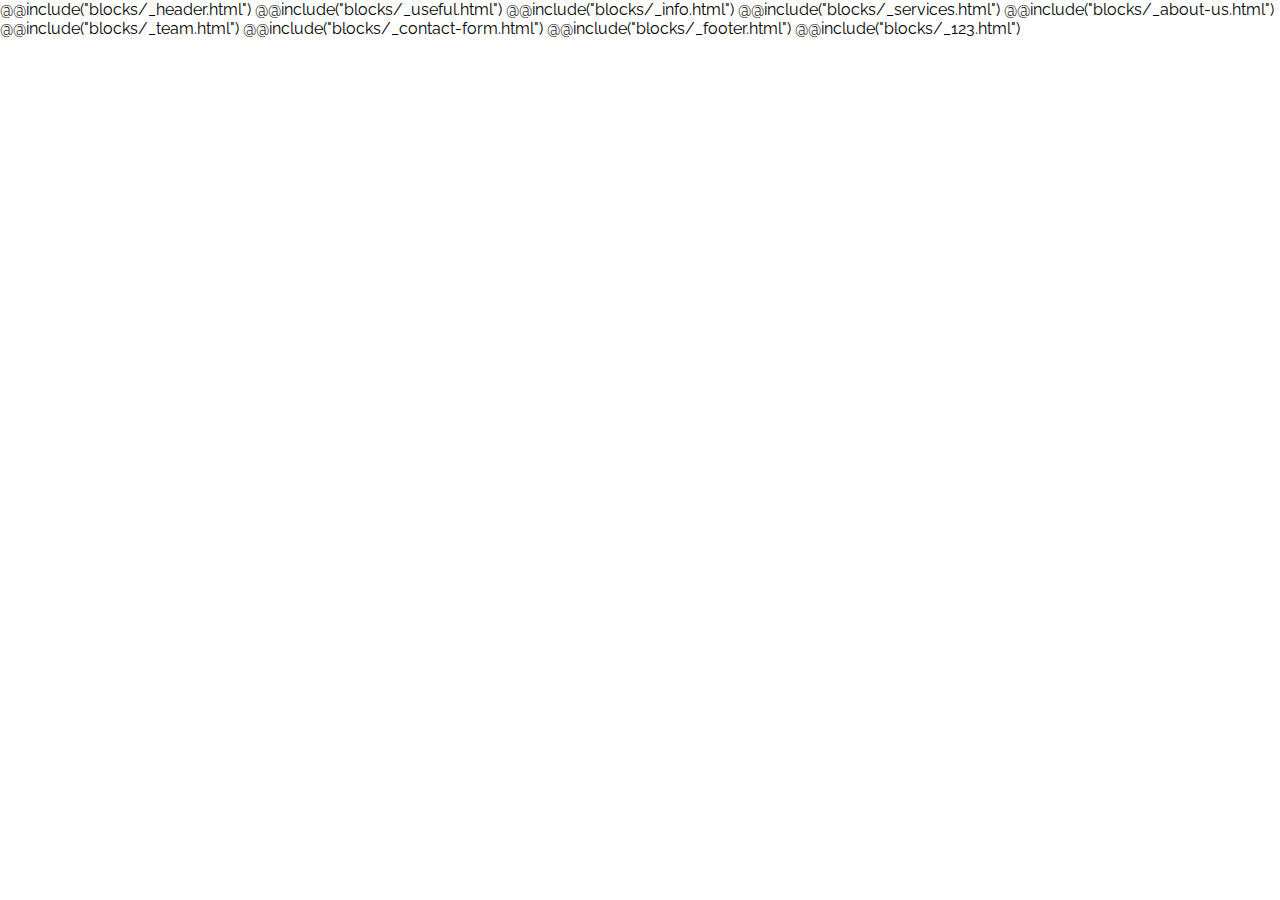
==== commit 0e4c9c41: "123" ====
--- a/dart/index.html
+++ b/dart/index.html
@@ -1,438 +1,37 @@
-<!DOCTYPE html>-<html lang="en">--<head>-    <meta charset="UTF-8">-    <meta http-equiv="X-UA-Compatible" content="IE=edge">-    <meta name="viewport" content="width=device-width, initial-scale=1.0">-    <link rel="stylesheet" href="https://unpkg.com/swiper/swiper-bundle.min.css" />-    <link rel="stylesheet" href="css/style.min.css">-    <link href="https://fonts.googleapis.com/css?family=Raleway:regular,500,600,700,800" rel="stylesheet" />-    <title>Dart - lorem ipsum</title>-</head>--<body>-    <header class="header">-    <div class="header__top top-header">-        <div class="container">-            <div class="top-header__row">-                <div class="top-header__column">-                    <a class="top-header__logo logo" href="#"><picture><source srcset="img/logo.webp" type="image/webp"><img src="img/logo.png" alt="logo"></picture></a>-                </div>-                <div class="top-header__column">-                    <div class="top-header__menu menu">-                        <nav class="menu__body">-                            <ul class="menu__list">-                                <li><a data-goto=".header" href="#" class="menu__link">Home</a></li>-                                <li><a data-goto=".service" href="#" class="menu__link">Service</a></li>-                                <li><a data-goto=".about-us" href="#" class="menu__link">About</a></li>-                                <li><a data-goto=".our-team" href="#" class="menu__link">Team</a></li>-                                <li><a data-goto=".contact-form" href="#" class="menu__link">Contact</a></li>-                            </ul>-                        </nav>-                    </div>-                </div>-                <div class="top-header__column">-                    <button type="submit" class="top-header__btn">Sign up</button>-                </div>-            </div>-            <div class="menu__icon icon-menu">-                <span></span>-            </div>-        </div>-    </div>-    <div class="header__main main-header">-        <div class="container">-            <div class="main-header__row">-                <div class="main-header__column">-                    <div class="main-header__descr">-                        <h1 class="main-header__title">-                            lorem Ipsum Dolor sit amet-                        </h1>-                        <div class="main-header__text">-                            Lorem ipsum dolor sit amet, consectetur adipisicing elit, sed do eiusmod tempor incididunt-                            labore et-                            dolore magna-                            aliqua. Ut enim ad minim veniam, quis nostrud exercitation ullamc-                        </div>-                        <button class="main-header__btn btn btn-black">Buy now</button>-                        <button class="main-header__btn btn btn-white">Try for free</button>-                    </div>-                </div>-                <div class="main-header__column">-                    <div class="main-header__video video-header">-                        <video controls>-                        </video>-                    </div>-                </div>-            </div>-        </div>-    </div>-</header>-    <div class="easy-tool useful">-    <div class="container">-        <div class="easy-tool__descr">-            <h2 class="easy-tool__title">Easy & Useful</h2>-            <div class="easy-tool__subtitle">Project Management Tool</div>-            <div class="easy-tool__text sub-text">-                Lorem ipsum dolor sit amet, consectetur adipisicing elit, sed do eiusmod tempor incididunt ut labore et-                dolore magna-                aliqua. Ut enim ad minim veniam, quis nostrud-            </div>-        </div>-        <div class="easy-tool__row">-            <div class="easy-tool__item item-tool">-                <picture><source srcset="img/easy_tool/1.webp" type="image/webp"><img src="img/easy_tool/1.png" alt="1" class="item-tool__img"></picture>-                <div class="item-tool__title">Title Goes Here</div>-                <div class="item-tool__text">-                    Lorem ipsum dolor sit amet, consectetur adipisicing elit, sed do eiusmod tempor incididunt ut labore-                    et dolore magna-                    aliqua.-                </div>-            </div>-            <div class="easy-tool__item item-tool">-                <picture><source srcset="img/easy_tool/2.webp" type="image/webp"><img src="img/easy_tool/2.png" alt="2" class="item-tool__img"></picture>-                <div class="item-tool__title">Title Goes Here</div>-                <div class="item-tool__text">-                    Lorem ipsum dolor sit amet, consectetur adipisicing elit, sed do eiusmod tempor incididunt ut labore-                    et dolore magna-                    aliqua.-                </div>-            </div>-            <div class="easy-tool__item item-tool">-                <picture><source srcset="img/easy_tool/3.webp" type="image/webp"><img src="img/easy_tool/3.png" alt="3" class="item-tool__img"></picture>-                <div class="item-tool__title">Title Goes Here</div>-                <div class="item-tool__text">-                    Lorem ipsum dolor sit amet, consectetur adipisicing elit, sed do eiusmod tempor incididunt ut labore-                    et dolore magna-                    aliqua.-                </div>-            </div>-        </div>-        <button class="easy-tool__btn btn btn-green">get started</button>-    </div>-</div>-    <div class="info">-    <div class="info__row">-        <div class="info__column blue">-            <div class="info__logo"><span class="icon-business blue"></span></div>-            <div class="info__title">12000+ <br>Business-            </div>-        </div>-        <div class="info__column dark-blue">-            <div class="info__logo"><span class="icon-file_download dark-blue"></span></div>-            <div class="info__title">60000+ <br>Downloads</div>-        </div>-        <div class="info__column purple">-            <div class="info__logo"><span class="icon-person purple"></span></div>-            <div class="info__title">30000+ <br>Free Installs</div>-        </div>-        <div class="info__column pink">-            <div class="info__logo"><span class="icon-file_download pink"></span></div>-            <div class="info__title">40000+ <br>Pro Users</div>-        </div>-    </div>-</div>-    <div class="services service">-    <div class="container">-        <div class="services__descr">-            <h2 class="services__title">Services</h2>-            <div class="sub-text">-                Lorem ipsum dolor sit amet, consectetur adipisicing elit, sed do eiusmod tempor incididunt ut labore et-                dolore magna-            </div>-        </div>-        <div class="services__accordion accordion-services">-            <div class="accordion-services__item">-                <div class="accordion-services__label"><span class="icon-show_chart"></span> Statistics<span-                        class="icon-arrow_drop_down"></span></div>-                <div class="accordion-services__content">-                    <picture><source srcset="img/accordion/1.webp" type="image/webp"><img src="img/accordion/1.jpg" alt="Statistics" class="accordion-services__img"></picture>-                    <div class="accordion-services__text">-                        Lorem ipsum dolor sit amet, consectetur adipisicing elit, sed do eiusmod tempor incididunt ut-                        labore et dolore magna-                        aliqua. Ut enim ad minim veniam,-                        <br><br>-                        quis nostrud exercitation ullamco laboris nisi ut aliquip ex ea commodo consequat. Duis aute-                        irure dolor in-                        reprehenderit in-                    </div>-                </div>-            </div>-            <div class="accordion-services__item">-                <div class="accordion-services__label"><span class="icon-email"></span>inbox<span-                        class="icon-arrow_drop_down"></span></div>-                <div class="accordion-services__content">-                    <picture><source srcset="img/accordion/1.webp" type="image/webp"><img src="img/accordion/1.jpg" alt="Email" class="accordion-services__img"></picture>-                    <div class="accordion-services__text">-                        Lorem ipsum dolor sit amet, consectetur adipisicing elit, sed do eiusmod tempor incididunt ut-                        labore et-                        dolore magna-                        aliqua. Ut enim ad minim veniam,-                        <br><br>-                        quis nostrud exercitation ullamco laboris nisi ut aliquip ex ea commodo consequat. Duis aute-                        irure dolor in-                        reprehenderit in-                    </div>-                </div>-            </div>-            <div class="accordion-services__item">-                <div class="accordion-services__label"><span class="icon-people_alt"></span>team<span-                        class="icon-arrow_drop_down"></span></div>-                <div class="accordion-services__content">-                    <picture><source srcset="img/accordion/1.webp" type="image/webp"><img src="img/accordion/1.jpg" alt="Team" class="accordion-services__img"></picture>-                    <div class="accordion-services__text">-                        Lorem ipsum dolor sit amet, consectetur adipisicing elit, sed do eiusmod tempor incididunt ut-                        labore et dolore magna-                        aliqua. Ut enim ad minim veniam,-                        <br><br>-                        quis nostrud exercitation ullamco laboris nisi ut aliquip ex ea commodo consequat. Duis aute-                        irure dolor in-                        reprehenderit in-                    </div>-                </div>-            </div>-            <div class="accordion-services__item">-                <div class="accordion-services__label"><span class=" icon-settings"></span>settings<span-                        class="icon-arrow_drop_down"></span></div>-                <div class="accordion-services__content">-                    <picture><source srcset="img/accordion/1.webp" type="image/webp"><img src="img/accordion/1.jpg" alt="Settings" class="accordion-services__img"></picture>-                    <div class="accordion-services__text">-                        Lorem ipsum dolor sit amet, consectetur adipisicing elit, sed do eiusmod tempor incididunt ut-                        labore et-                        dolore magna-                        aliqua. Ut enim ad minim veniam,-                        <br><br>-                        quis nostrud exercitation ullamco laboris nisi ut aliquip ex ea commodo consequat. Duis aute-                        irure dolor in-                        reprehenderit in-                    </div>-                </div>-            </div>-            <div class="accordion-services__item">-                <div class="accordion-services__label"><span class="icon-rss_feed"></span>feed<span-                        class="icon-arrow_drop_down"></span></div>-                <div class="accordion-services__content">-                    <picture><source srcset="img/accordion/1.webp" type="image/webp"><img src="img/accordion/1.jpg" alt="Feed" class="accordion-services__img"></picture>-                    <div class="accordion-services__text">-                        Lorem ipsum dolor sit amet, consectetur adipisicing elit, sed do eiusmod tempor incididunt ut-                        labore et-                        dolore magna-                        aliqua. Ut enim ad minim veniam,-                        <br><br>-                        quis nostrud exercitation ullamco laboris nisi ut aliquip ex ea commodo consequat. Duis aute-                        irure dolor in-                        reprehenderit in-                        -                    </div>-                </div>-            </div>-        </div>-    </div>-</div>-    <div class="about-us about">-    <div class="container">-        <div class="about__row">-            <div class="about__column">-                <div class="about__descr">-                    <h2 class="about__title">What our customers have to say about us.</h2>-                    <div class="about__text sub-text sub-text_white">-                        Lorem ipsum dolor sit amet, consectetur adipisicing elit, sed do eiusmod tempor incididunt ut-                        labore-                        et dolore magna-                    </div>-                    <button class="about__btn btn btn-black">get started</button>-                </div>-            </div>-            <div class="about__column">-                <div class="about__carousel carousel">-                    <span class="carousel__arrow carousel__arrow-up icon-keyboard_arrow_up"></span>-                    <div class="carousel__wrapper">-                        <div class="carousel__item">-                            <picture><source srcset="img/carousel/1.webp" type="image/webp"><img src="img/carousel/1.png" class="carousel__img" alt="1"></picture>-                            <div class="carousel__descr">-                                <div class="carousel__title">John Doe</div>-                                <div class="carousel__text">-                                    Lorem ipsum dolor sit, amet consectetur adipisicing elit. Fugiat, repellendus!-                                </div>-                            </div>-                        </div>-                        <div class="carousel__item">-                            <picture><source srcset="img/carousel/2.webp" type="image/webp"><img src="img/carousel/2.png" class="carousel__img" alt="2"></picture>-                            <div class="carousel__descr">-                                <div class="carousel__title">Khalessi</div>-                                <div class="carousel__text">-                                    Lorem, ipsum dolor sit amet consectetur adipisicing elit. Corporis omnis corrupti-                                    minus temporibus eos. Quaerat.-                                </div>-                            </div>-                        </div>-                        <div class="carousel__item">-                            <picture><source srcset="img/carousel/2.webp" type="image/webp"><img src="img/carousel/2.png" class="carousel__img" alt="3"></picture>-                            <div class="carousel__descr">-                                <div class="carousel__title">Khalessi</div>-                                <div class="carousel__text">-                                    Lorem, ipsum dolor sit amet consectetur adipisicing elit. Vitae, consectetur sit-                                    placeat nostrum laborum dicta? Totam animi hic ducimus distinctio.-                                </div>-                            </div>-                        </div>-                        <div class="carousel__item">-                            <picture><source srcset="img/carousel/1.webp" type="image/webp"><img src="img/carousel/1.png" class="carousel__img" alt="4"></picture>-                            <div class="carousel__descr">-                                <div class="carousel__title">John Doe</div>-                                <div class="carousel__text">-                                    Lorem ipsum dolor sit amet consectetur, adipisicing elit. Ab perferendis accusamus-                                    rem delectus consequatur fugit neque unde numquam. Quis earum dolore cum voluptatum-                                    nihil reiciendis?-                                </div>-                            </div>-                        </div>-                    </div>-                    <span class="carousel__arrow carousel__arrow-down icon-keyboard_arrow_down"></span>-                </div>-            </div>-        </div>-    </div>-</div>-    <div class="our-team team">-    <div class="team__descr">-        <h2 class="team__title">Our Team</h2>-        <div class="team__text sub-text">-            Lorem ipsum dolor sit amet, consectetur adipisicing elit, sed do eiusmod tempor incididunt ut labore et-            dolore magna-        </div>-    </div>-    <div class="slider swiper-container">-        <div class="slider__wrapper swiper-wrapper">-            <div class="swiper-slide slider__item">-                <picture><source srcset="img/slider/1.webp" type="image/webp"><img src="img/slider/1.png" class="slider__img" alt="1"></picture>-                <div class="slider__descr">-                    <div class="slider__title">Sophie Turner</div>-                    <div class="slider__text">-                        Lorem ipsum dolor sit amet, consectetur adipisicing elit, sed do eiusmod tempor incididunt ut-                        labore-                        et dolore-                        magnaLorem ipsum dolor sit amet, consectetur adipisicing elit, sed do eiusmod tempor incididunt-                    </div>-                    <div class="slider__sci">-                        <a href="" class="slider__link"><span class="icon-twitter"></span></a>-                        <a href="" class="slider__link"><span class="icon-facebook1"></span></a>-                        <a href="" class="slider__link"><span class="icon-linkedin"></span></a>-                        <a href="" class="slider__link"><span class="icon-dribbble"></span></a>-                    </div>-                </div>-            </div>-            <div class="swiper-slide slider__item">-                <picture><source srcset="img/slider/2.webp" type="image/webp"><img src="img/slider/2.png" class="slider__img" alt="1"></picture>-                <div class="slider__descr">-                    <div class="slider__title">Sophie Turner</div>-                    <div class="slider__text">-                        Lorem ipsum dolor sit amet consectetur adipisicing elit. Magnam cum, natus atque et nisi maxime!-                    </div>-                    <div class="slider__sci">-                        <a href="" class="slider__link"><span class="icon-twitter"></span></a>-                        <a href="" class="slider__link"><span class="icon-facebook1"></span></a>-                        <a href="" class="slider__link"><span class="icon-linkedin"></span></a>-                        <a href="" class="slider__link"><span class="icon-dribbble"></span></a>-                    </div>-                </div>-            </div>-            <div class="swiper-slide slider__item">-                <picture><source srcset="img/slider/3.webp" type="image/webp"><img src="img/slider/3.png" class="slider__img" alt="1"></picture>-                <div class="slider__descr">-                    <div class="slider__title">Sophie Turner</div>-                    <div class="slider__text">-                        Lorem ipsum dolor sit, amet consectetur adipisicing elit. Quibusdam tenetur dolores deserunt-                        dolore-                        similique vel quod quos perferendis nam eum.-                    </div>-                    <div class="slider__sci">-                        <a href="" class="slider__link"><span class="icon-twitter"></span></a>-                        <a href="" class="slider__link"><span class="icon-facebook1"></span></a>-                        <a href="" class="slider__link"><span class="icon-linkedin"></span></a>-                        <a href="" class="slider__link"><span class="icon-dribbble"></span></a>-                    </div>-                </div>-            </div>-        </div>-    </div>-</div>-    <div class="contact-form form">-    <div class="container">-        <div class="form__descr">-            <h2 class="form__title">Contact Us</h2>-            <div class="sub-text">-                Lorem ipsum dolor sit amet, consectetur adipisicing elit, sed do eiusmod tempor incididunt ut labore et-                dolore magna-            </div>-        </div>-        <form action="#" class="form__contact">-            <div class="form__row">-                <div class="form__input-wrapper">-                    <input autocomplete="off" id="name" type="text" name="name" data-error="Ошибка" data-value="Ошибка"-                        class="form__input" placeholder="First Name">-                </div>-                <div class="form__input-wrapper">-                    <input autocomplete="off" id="name_2" type="text" name="second_name" data-error="Ошибка"-                        data-value="Ошибка" class="form__input" placeholder="Last Name">-                </div>-            </div>-            <div class="form__row">-                <div class="form__input-wrapper">-                    <input autocomplete="off" type="email" name="email" data-error="Ошибка" data-value="Ошибка"-                        class="form__input" placeholder="Email">-                </div>-                <div class="form__input-wrapper">-                    <input autocomplete="off" type="tel" name="phone" data-error="Ошибка" data-value="Ошибка"-                        class="form__input" placeholder="Phone">-                </div>-            </div>-            <textarea cols="30" rows="10" placeholder="Message"></textarea>-            <div class="form__submit">-                <label class="form__checkbox checkbox">-                    <input data-error="Ошибка" class="checkbox__input" type="checkbox" value="1" name="form[]">-                    <span class="checkbox__text"><span>subscribe to the newsletter</span></span>-                </label>-                <button type="submit" class="form__btn btn btn-green">Send</button>-            </div>-        </form>-    </div>-</div>-    <footer class="footer">-    <div class="container">-        <div class="footer__row">-            <div class="footer__column">-                <picture><source srcset="img/logo.webp" type="image/webp"><img src="img/logo.png" class="footer__logo" alt="logo"></picture>-                <ul class="footer__links">-                    <li><a href="" class="footer__link">Privecy Policy</a></li>-                    <li><a href="" class="footer__link">About Us</a></li>-                    <li><a href="" class="footer__link">Help</a></li>-                </ul>-            </div>-            <div class="footer__column">-                <div class="footer__sci sci">-                    <a href="" class="sci__link">-                        <span class="icon-twitter"></span>-                    </a>-                    <a href="" class="sci__link">-                        <span class="icon-facebook1"></span>-                    </a>-                    <a href="" class="sci__link">-                        <span class="icon-linkedin"></span>-                    </a>-                    <a href="" class="sci__link">-                        <span class="icon-dribbble"></span>-                    </a>-                </div>-            </div>-        </div>-    </div>-</footer>-    -    <script src="https://unpkg.com/swiper/swiper-bundle.min.js"></script>-    <script src="https://ajax.googleapis.com/ajax/libs/jquery/3.6.0/jquery.min.js"></script>-    <script src="js/script.min.js"></script>-</body>-+<!DOCTYPE html>
+<html lang="en">
+
+<head>
+    <meta charset="UTF-8">
+    <meta http-equiv="X-UA-Compatible" content="IE=edge">
+    <meta name="viewport" content="width=device-width, initial-scale=1.0">
+    <link rel="stylesheet" href="https://unpkg.com/swiper/swiper-bundle.min.css">
+    <link rel="stylesheet" href="css/style.min.css">
+    <link href="https://fonts.googleapis.com/css?family=Raleway:regular,500,600,700,800" rel="stylesheet">
+    <title>Dart - lorem ipsum</title>
+    <link rel="apple-touch-icon" sizes="180x180" href="dart/index.html/apple-touch-icon.png">
+    <link rel="icon" type="image/png" sizes="32x32" href="dart/index.html/favicon-32x32.png">
+    <link rel="icon" type="image/png" sizes="16x16" href="dart/index.html/favicon-16x16.png">
+    <link rel="manifest" href="dart/index.html/site.webmanifest">
+    <link rel="shortcut icon" href="dart/index.html/favicon.ico">
+    <meta name="msapplication-TileColor" content="#da532c">
+    <meta name="msapplication-config" content="dart/index.html/browserconfig.xml">
+    <meta name="theme-color" content="#ffffff">
+</head>
+
+<body>
+    @@include("blocks/_header.html")
+    @@include("blocks/_useful.html")
+    @@include("blocks/_info.html")
+    @@include("blocks/_services.html")
+    @@include("blocks/_about-us.html")
+    @@include("blocks/_team.html")
+    @@include("blocks/_contact-form.html")
+    @@include("blocks/_footer.html")
+    @@include("blocks/_123.html")
+    <script src="https://unpkg.com/swiper/swiper-bundle.min.js"></script>
+    <script src="https://ajax.googleapis.com/ajax/libs/jquery/3.6.0/jquery.min.js"></script>
+    <script src="js/script.min.js"></script>
+</body>
+
 </html>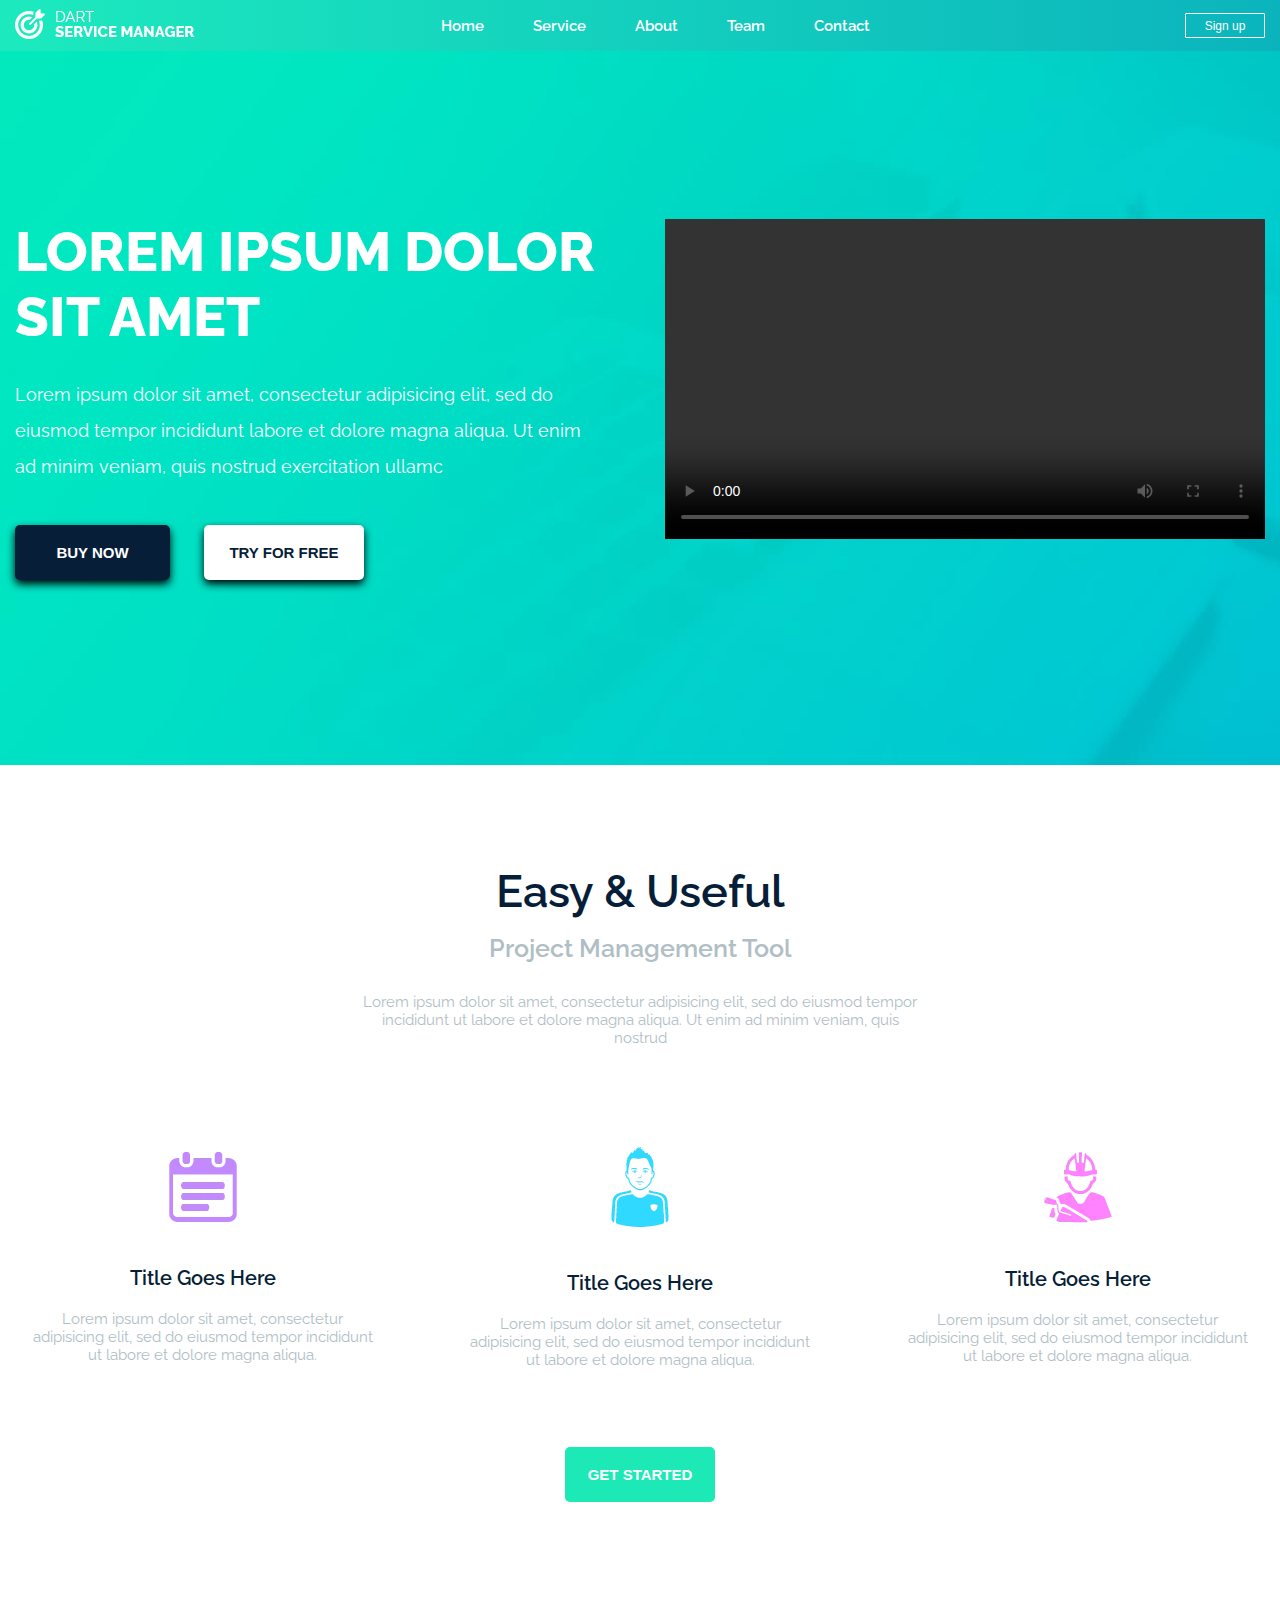
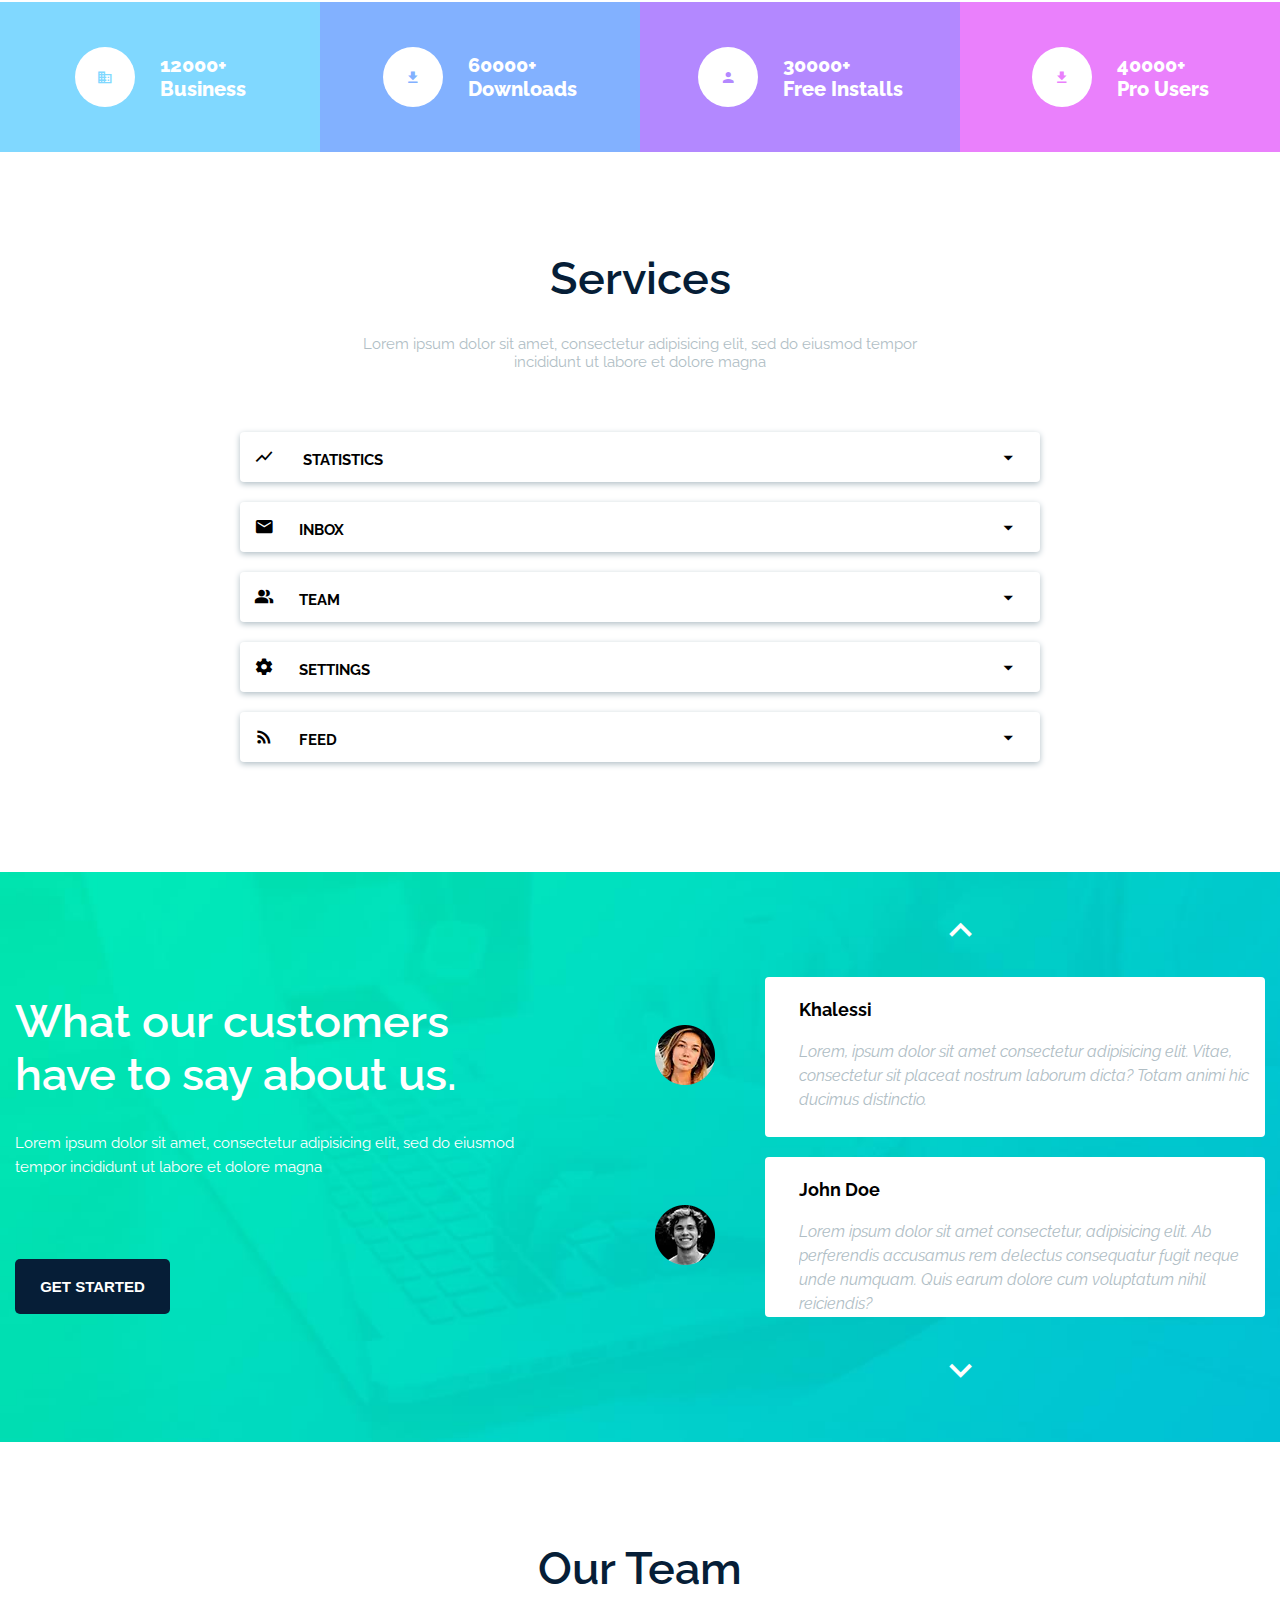
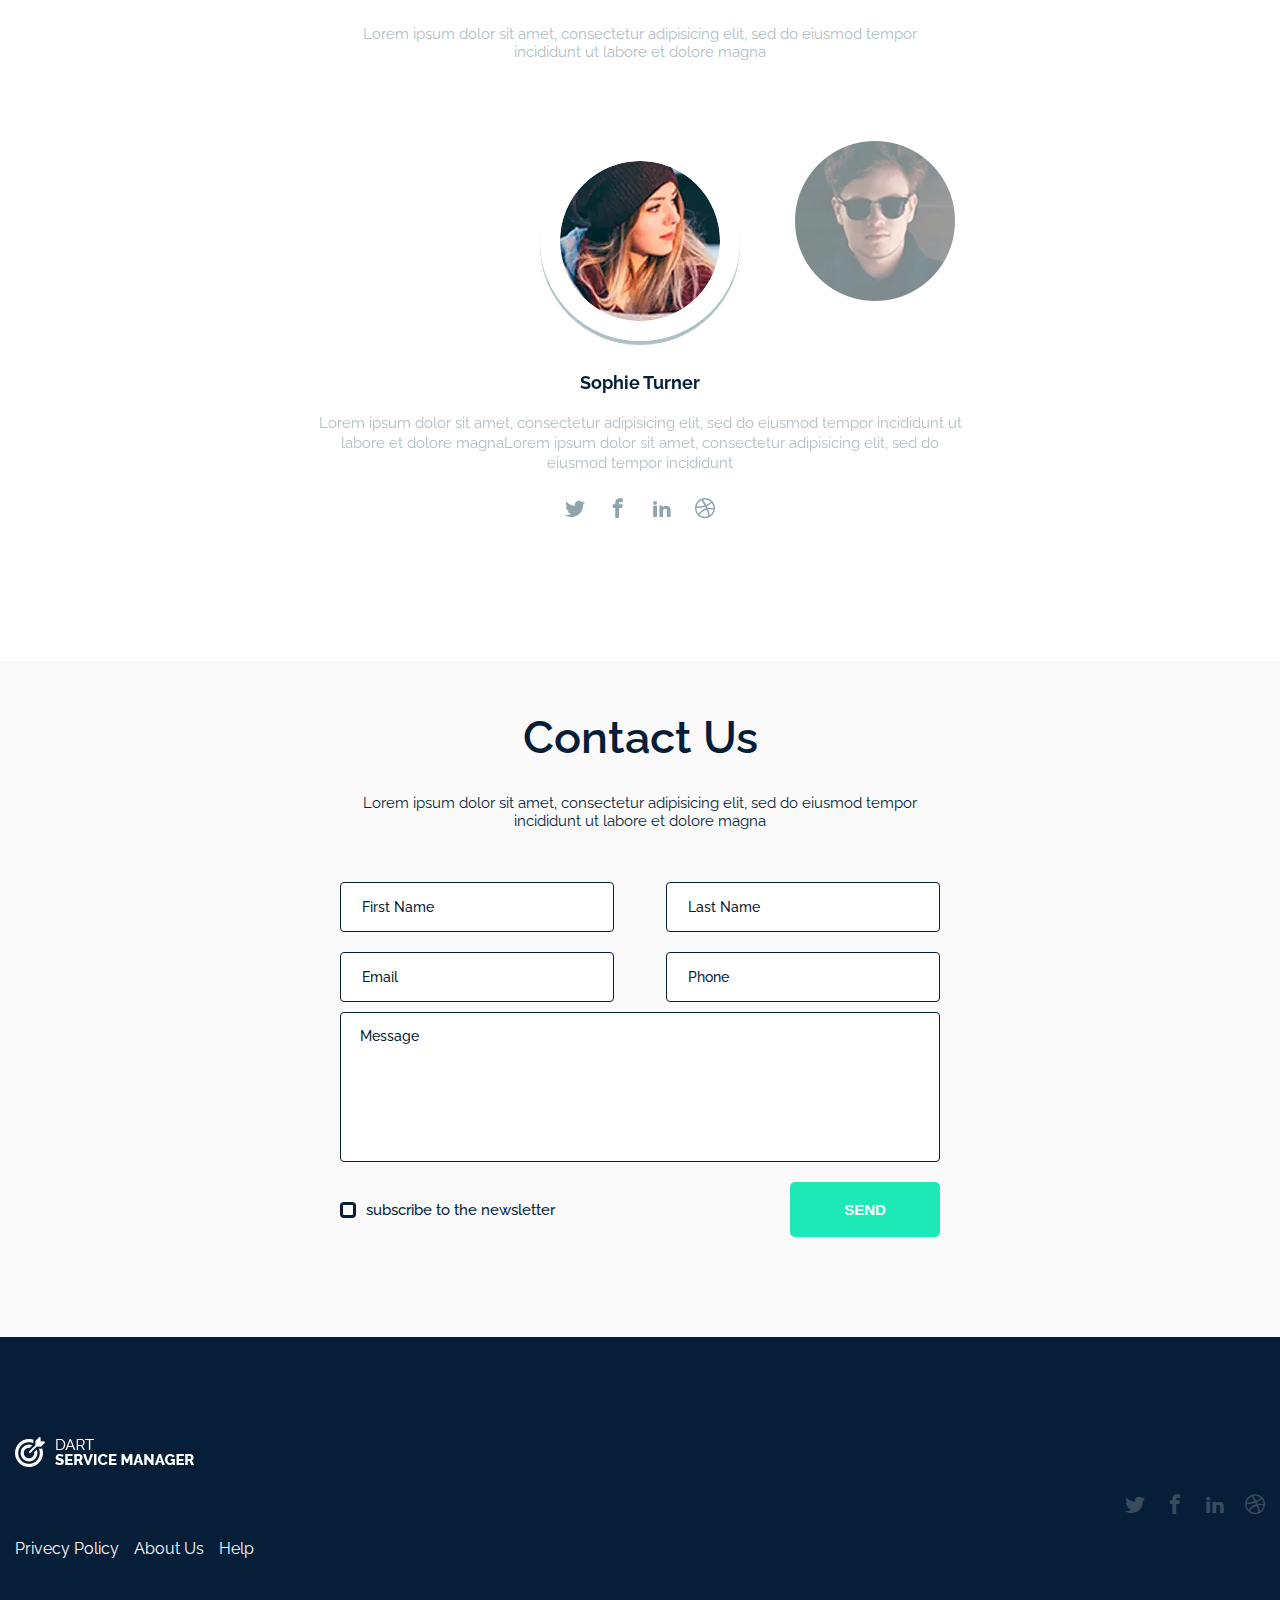
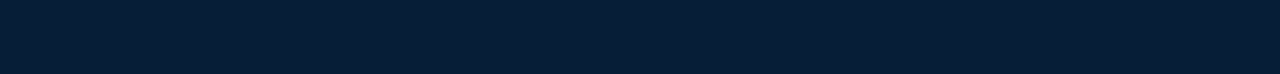
==== commit 76d4a2f1: "favicon" ====
--- a/dart/index.html
+++ b/dart/index.html
@@ -1,37 +1,446 @@
-<!DOCTYPE html>
-<html lang="en">
-
-<head>
-    <meta charset="UTF-8">
-    <meta http-equiv="X-UA-Compatible" content="IE=edge">
-    <meta name="viewport" content="width=device-width, initial-scale=1.0">
-    <link rel="stylesheet" href="https://unpkg.com/swiper/swiper-bundle.min.css">
-    <link rel="stylesheet" href="css/style.min.css">
-    <link href="https://fonts.googleapis.com/css?family=Raleway:regular,500,600,700,800" rel="stylesheet">
-    <title>Dart - lorem ipsum</title>
-    <link rel="apple-touch-icon" sizes="180x180" href="dart/index.html/apple-touch-icon.png">
-    <link rel="icon" type="image/png" sizes="32x32" href="dart/index.html/favicon-32x32.png">
-    <link rel="icon" type="image/png" sizes="16x16" href="dart/index.html/favicon-16x16.png">
-    <link rel="manifest" href="dart/index.html/site.webmanifest">
-    <link rel="shortcut icon" href="dart/index.html/favicon.ico">
-    <meta name="msapplication-TileColor" content="#da532c">
-    <meta name="msapplication-config" content="dart/index.html/browserconfig.xml">
-    <meta name="theme-color" content="#ffffff">
-</head>
-
-<body>
-    @@include("blocks/_header.html")
-    @@include("blocks/_useful.html")
-    @@include("blocks/_info.html")
-    @@include("blocks/_services.html")
-    @@include("blocks/_about-us.html")
-    @@include("blocks/_team.html")
-    @@include("blocks/_contact-form.html")
-    @@include("blocks/_footer.html")
-    @@include("blocks/_123.html")
-    <script src="https://unpkg.com/swiper/swiper-bundle.min.js"></script>
-    <script src="https://ajax.googleapis.com/ajax/libs/jquery/3.6.0/jquery.min.js"></script>
-    <script src="js/script.min.js"></script>
-</body>
-
+<!DOCTYPE html>+<html lang="en">++<head>+    <meta charset="UTF-8">+    <meta http-equiv="X-UA-Compatible" content="IE=edge">+    <meta name="viewport" content="width=device-width, initial-scale=1.0">+    <link rel="stylesheet" href="https://unpkg.com/swiper/swiper-bundle.min.css">+    <link rel="stylesheet" href="css/style.min.css">+    <link href="https://fonts.googleapis.com/css?family=Raleway:regular,500,600,700,800" rel="stylesheet">+    <title>Dart - lorem ipsum</title>+    <link rel="apple-touch-icon" sizes="180x180" href="img/icons/apple-touch-icon.png">+    <link rel="icon" type="image/png" sizes="32x32" href="img/icons/favicon-32x32.png">+    <link rel="icon" type="image/png" sizes="16x16" href="img/icons/favicon-16x16.png">+    <link rel="manifest" href="img/icons/site.webmanifest">+    <link rel="shortcut icon" href="img/icons/favicon.ico">+    <meta name="msapplication-TileColor" content="#da532c">+    <meta name="msapplication-config" content="dart/index.html/browserconfig.xml">+    <meta name="theme-color" content="#ffffff">+</head>++<body>+    <header class="header">+    <div class="header__top top-header">+        <div class="container">+            <div class="top-header__row">+                <div class="top-header__column">+                    <a class="top-header__logo logo" href="#"><picture><source srcset="img/logo.webp" type="image/webp"><img src="img/logo.png" alt="logo"></picture></a>+                </div>+                <div class="top-header__column">+                    <div class="top-header__menu menu">+                        <nav class="menu__body">+                            <ul class="menu__list">+                                <li><a data-goto=".header" href="#" class="menu__link">Home</a></li>+                                <li><a data-goto=".service" href="#" class="menu__link">Service</a></li>+                                <li><a data-goto=".about-us" href="#" class="menu__link">About</a></li>+                                <li><a data-goto=".our-team" href="#" class="menu__link">Team</a></li>+                                <li><a data-goto=".contact-form" href="#" class="menu__link">Contact</a></li>+                            </ul>+                        </nav>+                    </div>+                </div>+                <div class="top-header__column">+                    <button type="submit" class="top-header__btn">Sign up</button>+                </div>+            </div>+            <div class="menu__icon icon-menu">+                <span></span>+            </div>+        </div>+    </div>+    <div class="header__main main-header">+        <div class="container">+            <div class="main-header__row">+                <div class="main-header__column">+                    <div class="main-header__descr">+                        <h1 class="main-header__title">+                            lorem Ipsum Dolor sit amet+                        </h1>+                        <div class="main-header__text">+                            Lorem ipsum dolor sit amet, consectetur adipisicing elit, sed do eiusmod tempor incididunt+                            labore et+                            dolore magna+                            aliqua. Ut enim ad minim veniam, quis nostrud exercitation ullamc+                        </div>+                        <button class="main-header__btn btn btn-black">Buy now</button>+                        <button class="main-header__btn btn btn-white">Try for free</button>+                    </div>+                </div>+                <div class="main-header__column">+                    <div class="main-header__video video-header">+                        <video controls>+                        </video>+                    </div>+                </div>+            </div>+        </div>+    </div>+</header>+    <div class="easy-tool useful">+    <div class="container">+        <div class="easy-tool__descr">+            <h2 class="easy-tool__title">Easy & Useful</h2>+            <div class="easy-tool__subtitle">Project Management Tool</div>+            <div class="easy-tool__text sub-text">+                Lorem ipsum dolor sit amet, consectetur adipisicing elit, sed do eiusmod tempor incididunt ut labore et+                dolore magna+                aliqua. Ut enim ad minim veniam, quis nostrud+            </div>+        </div>+        <div class="easy-tool__row">+            <div class="easy-tool__item item-tool">+                <picture><source srcset="img/easy_tool/1.webp" type="image/webp"><img src="img/easy_tool/1.png" alt="1" class="item-tool__img"></picture>+                <div class="item-tool__title">Title Goes Here</div>+                <div class="item-tool__text">+                    Lorem ipsum dolor sit amet, consectetur adipisicing elit, sed do eiusmod tempor incididunt ut labore+                    et dolore magna+                    aliqua.+                </div>+            </div>+            <div class="easy-tool__item item-tool">+                <picture><source srcset="img/easy_tool/2.webp" type="image/webp"><img src="img/easy_tool/2.png" alt="2" class="item-tool__img"></picture>+                <div class="item-tool__title">Title Goes Here</div>+                <div class="item-tool__text">+                    Lorem ipsum dolor sit amet, consectetur adipisicing elit, sed do eiusmod tempor incididunt ut labore+                    et dolore magna+                    aliqua.+                </div>+            </div>+            <div class="easy-tool__item item-tool">+                <picture><source srcset="img/easy_tool/3.webp" type="image/webp"><img src="img/easy_tool/3.png" alt="3" class="item-tool__img"></picture>+                <div class="item-tool__title">Title Goes Here</div>+                <div class="item-tool__text">+                    Lorem ipsum dolor sit amet, consectetur adipisicing elit, sed do eiusmod tempor incididunt ut labore+                    et dolore magna+                    aliqua.+                </div>+            </div>+        </div>+        <button class="easy-tool__btn btn btn-green">get started</button>+    </div>+</div>+    <div class="info">+    <div class="info__row">+        <div class="info__column blue">+            <div class="info__logo"><span class="icon-business blue"></span></div>+            <div class="info__title">12000+ <br>Business+            </div>+        </div>+        <div class="info__column dark-blue">+            <div class="info__logo"><span class="icon-file_download dark-blue"></span></div>+            <div class="info__title">60000+ <br>Downloads</div>+        </div>+        <div class="info__column purple">+            <div class="info__logo"><span class="icon-person purple"></span></div>+            <div class="info__title">30000+ <br>Free Installs</div>+        </div>+        <div class="info__column pink">+            <div class="info__logo"><span class="icon-file_download pink"></span></div>+            <div class="info__title">40000+ <br>Pro Users</div>+        </div>+    </div>+</div>+    <div class="services service">+    <div class="container">+        <div class="services__descr">+            <h2 class="services__title">Services</h2>+            <div class="sub-text">+                Lorem ipsum dolor sit amet, consectetur adipisicing elit, sed do eiusmod tempor incididunt ut labore et+                dolore magna+            </div>+        </div>+        <div class="services__accordion accordion-services">+            <div class="accordion-services__item">+                <div class="accordion-services__label"><span class="icon-show_chart"></span> Statistics<span+                        class="icon-arrow_drop_down"></span></div>+                <div class="accordion-services__content">+                    <picture><source srcset="img/accordion/1.webp" type="image/webp"><img src="img/accordion/1.jpg" alt="Statistics" class="accordion-services__img"></picture>+                    <div class="accordion-services__text">+                        Lorem ipsum dolor sit amet, consectetur adipisicing elit, sed do eiusmod tempor incididunt ut+                        labore et dolore magna+                        aliqua. Ut enim ad minim veniam,+                        <br><br>+                        quis nostrud exercitation ullamco laboris nisi ut aliquip ex ea commodo consequat. Duis aute+                        irure dolor in+                        reprehenderit in+                    </div>+                </div>+            </div>+            <div class="accordion-services__item">+                <div class="accordion-services__label"><span class="icon-email"></span>inbox<span+                        class="icon-arrow_drop_down"></span></div>+                <div class="accordion-services__content">+                    <picture><source srcset="img/accordion/1.webp" type="image/webp"><img src="img/accordion/1.jpg" alt="Email" class="accordion-services__img"></picture>+                    <div class="accordion-services__text">+                        Lorem ipsum dolor sit amet, consectetur adipisicing elit, sed do eiusmod tempor incididunt ut+                        labore et+                        dolore magna+                        aliqua. Ut enim ad minim veniam,+                        <br><br>+                        quis nostrud exercitation ullamco laboris nisi ut aliquip ex ea commodo consequat. Duis aute+                        irure dolor in+                        reprehenderit in+                    </div>+                </div>+            </div>+            <div class="accordion-services__item">+                <div class="accordion-services__label"><span class="icon-people_alt"></span>team<span+                        class="icon-arrow_drop_down"></span></div>+                <div class="accordion-services__content">+                    <picture><source srcset="img/accordion/1.webp" type="image/webp"><img src="img/accordion/1.jpg" alt="Team" class="accordion-services__img"></picture>+                    <div class="accordion-services__text">+                        Lorem ipsum dolor sit amet, consectetur adipisicing elit, sed do eiusmod tempor incididunt ut+                        labore et dolore magna+                        aliqua. Ut enim ad minim veniam,+                        <br><br>+                        quis nostrud exercitation ullamco laboris nisi ut aliquip ex ea commodo consequat. Duis aute+                        irure dolor in+                        reprehenderit in+                    </div>+                </div>+            </div>+            <div class="accordion-services__item">+                <div class="accordion-services__label"><span class=" icon-settings"></span>settings<span+                        class="icon-arrow_drop_down"></span></div>+                <div class="accordion-services__content">+                    <picture><source srcset="img/accordion/1.webp" type="image/webp"><img src="img/accordion/1.jpg" alt="Settings" class="accordion-services__img"></picture>+                    <div class="accordion-services__text">+                        Lorem ipsum dolor sit amet, consectetur adipisicing elit, sed do eiusmod tempor incididunt ut+                        labore et+                        dolore magna+                        aliqua. Ut enim ad minim veniam,+                        <br><br>+                        quis nostrud exercitation ullamco laboris nisi ut aliquip ex ea commodo consequat. Duis aute+                        irure dolor in+                        reprehenderit in+                    </div>+                </div>+            </div>+            <div class="accordion-services__item">+                <div class="accordion-services__label"><span class="icon-rss_feed"></span>feed<span+                        class="icon-arrow_drop_down"></span></div>+                <div class="accordion-services__content">+                    <picture><source srcset="img/accordion/1.webp" type="image/webp"><img src="img/accordion/1.jpg" alt="Feed" class="accordion-services__img"></picture>+                    <div class="accordion-services__text">+                        Lorem ipsum dolor sit amet, consectetur adipisicing elit, sed do eiusmod tempor incididunt ut+                        labore et+                        dolore magna+                        aliqua. Ut enim ad minim veniam,+                        <br><br>+                        quis nostrud exercitation ullamco laboris nisi ut aliquip ex ea commodo consequat. Duis aute+                        irure dolor in+                        reprehenderit in+                        +                    </div>+                </div>+            </div>+        </div>+    </div>+</div>+    <div class="about-us about">+    <div class="container">+        <div class="about__row">+            <div class="about__column">+                <div class="about__descr">+                    <h2 class="about__title">What our customers have to say about us.</h2>+                    <div class="about__text sub-text sub-text_white">+                        Lorem ipsum dolor sit amet, consectetur adipisicing elit, sed do eiusmod tempor incididunt ut+                        labore+                        et dolore magna+                    </div>+                    <button class="about__btn btn btn-black">get started</button>+                </div>+            </div>+            <div class="about__column">+                <div class="about__carousel carousel">+                    <span class="carousel__arrow carousel__arrow-up icon-keyboard_arrow_up"></span>+                    <div class="carousel__wrapper">+                        <div class="carousel__item">+                            <picture><source srcset="img/carousel/1.webp" type="image/webp"><img src="img/carousel/1.png" class="carousel__img" alt="1"></picture>+                            <div class="carousel__descr">+                                <div class="carousel__title">John Doe</div>+                                <div class="carousel__text">+                                    Lorem ipsum dolor sit, amet consectetur adipisicing elit. Fugiat, repellendus!+                                </div>+                            </div>+                        </div>+                        <div class="carousel__item">+                            <picture><source srcset="img/carousel/2.webp" type="image/webp"><img src="img/carousel/2.png" class="carousel__img" alt="2"></picture>+                            <div class="carousel__descr">+                                <div class="carousel__title">Khalessi</div>+                                <div class="carousel__text">+                                    Lorem, ipsum dolor sit amet consectetur adipisicing elit. Corporis omnis corrupti+                                    minus temporibus eos. Quaerat.+                                </div>+                            </div>+                        </div>+                        <div class="carousel__item">+                            <picture><source srcset="img/carousel/2.webp" type="image/webp"><img src="img/carousel/2.png" class="carousel__img" alt="3"></picture>+                            <div class="carousel__descr">+                                <div class="carousel__title">Khalessi</div>+                                <div class="carousel__text">+                                    Lorem, ipsum dolor sit amet consectetur adipisicing elit. Vitae, consectetur sit+                                    placeat nostrum laborum dicta? Totam animi hic ducimus distinctio.+                                </div>+                            </div>+                        </div>+                        <div class="carousel__item">+                            <picture><source srcset="img/carousel/1.webp" type="image/webp"><img src="img/carousel/1.png" class="carousel__img" alt="4"></picture>+                            <div class="carousel__descr">+                                <div class="carousel__title">John Doe</div>+                                <div class="carousel__text">+                                    Lorem ipsum dolor sit amet consectetur, adipisicing elit. Ab perferendis accusamus+                                    rem delectus consequatur fugit neque unde numquam. Quis earum dolore cum voluptatum+                                    nihil reiciendis?+                                </div>+                            </div>+                        </div>+                    </div>+                    <span class="carousel__arrow carousel__arrow-down icon-keyboard_arrow_down"></span>+                </div>+            </div>+        </div>+    </div>+</div>+    <div class="our-team team">+    <div class="team__descr">+        <h2 class="team__title">Our Team</h2>+        <div class="team__text sub-text">+            Lorem ipsum dolor sit amet, consectetur adipisicing elit, sed do eiusmod tempor incididunt ut labore et+            dolore magna+        </div>+    </div>+    <div class="slider swiper-container">+        <div class="slider__wrapper swiper-wrapper">+            <div class="swiper-slide slider__item">+                <picture><source srcset="img/slider/1.webp" type="image/webp"><img src="img/slider/1.png" class="slider__img" alt="1"></picture>+                <div class="slider__descr">+                    <div class="slider__title">Sophie Turner</div>+                    <div class="slider__text">+                        Lorem ipsum dolor sit amet, consectetur adipisicing elit, sed do eiusmod tempor incididunt ut+                        labore+                        et dolore+                        magnaLorem ipsum dolor sit amet, consectetur adipisicing elit, sed do eiusmod tempor incididunt+                    </div>+                    <div class="slider__sci">+                        <a href="" class="slider__link"><span class="icon-twitter"></span></a>+                        <a href="" class="slider__link"><span class="icon-facebook1"></span></a>+                        <a href="" class="slider__link"><span class="icon-linkedin"></span></a>+                        <a href="" class="slider__link"><span class="icon-dribbble"></span></a>+                    </div>+                </div>+            </div>+            <div class="swiper-slide slider__item">+                <picture><source srcset="img/slider/2.webp" type="image/webp"><img src="img/slider/2.png" class="slider__img" alt="1"></picture>+                <div class="slider__descr">+                    <div class="slider__title">Sophie Turner</div>+                    <div class="slider__text">+                        Lorem ipsum dolor sit amet consectetur adipisicing elit. Magnam cum, natus atque et nisi maxime!+                    </div>+                    <div class="slider__sci">+                        <a href="" class="slider__link"><span class="icon-twitter"></span></a>+                        <a href="" class="slider__link"><span class="icon-facebook1"></span></a>+                        <a href="" class="slider__link"><span class="icon-linkedin"></span></a>+                        <a href="" class="slider__link"><span class="icon-dribbble"></span></a>+                    </div>+                </div>+            </div>+            <div class="swiper-slide slider__item">+                <picture><source srcset="img/slider/3.webp" type="image/webp"><img src="img/slider/3.png" class="slider__img" alt="1"></picture>+                <div class="slider__descr">+                    <div class="slider__title">Sophie Turner</div>+                    <div class="slider__text">+                        Lorem ipsum dolor sit, amet consectetur adipisicing elit. Quibusdam tenetur dolores deserunt+                        dolore+                        similique vel quod quos perferendis nam eum.+                    </div>+                    <div class="slider__sci">+                        <a href="" class="slider__link"><span class="icon-twitter"></span></a>+                        <a href="" class="slider__link"><span class="icon-facebook1"></span></a>+                        <a href="" class="slider__link"><span class="icon-linkedin"></span></a>+                        <a href="" class="slider__link"><span class="icon-dribbble"></span></a>+                    </div>+                </div>+            </div>+        </div>+    </div>+</div>+    <div class="contact-form form">+    <div class="container">+        <div class="form__descr">+            <h2 class="form__title">Contact Us</h2>+            <div class="sub-text">+                Lorem ipsum dolor sit amet, consectetur adipisicing elit, sed do eiusmod tempor incididunt ut labore et+                dolore magna+            </div>+        </div>+        <form action="#" class="form__contact">+            <div class="form__row">+                <div class="form__input-wrapper">+                    <input autocomplete="off" id="name" type="text" name="name" data-error="Ошибка" data-value="Ошибка"+                        class="form__input" placeholder="First Name">+                </div>+                <div class="form__input-wrapper">+                    <input autocomplete="off" id="name_2" type="text" name="second_name" data-error="Ошибка"+                        data-value="Ошибка" class="form__input" placeholder="Last Name">+                </div>+            </div>+            <div class="form__row">+                <div class="form__input-wrapper">+                    <input autocomplete="off" type="email" name="email" data-error="Ошибка" data-value="Ошибка"+                        class="form__input" placeholder="Email">+                </div>+                <div class="form__input-wrapper">+                    <input autocomplete="off" type="tel" name="phone" data-error="Ошибка" data-value="Ошибка"+                        class="form__input" placeholder="Phone">+                </div>+            </div>+            <textarea cols="30" rows="10" placeholder="Message"></textarea>+            <div class="form__submit">+                <label class="form__checkbox checkbox">+                    <input data-error="Ошибка" class="checkbox__input" type="checkbox" value="1" name="form[]">+                    <span class="checkbox__text"><span>subscribe to the newsletter</span></span>+                </label>+                <button type="submit" class="form__btn btn btn-green">Send</button>+            </div>+        </form>+    </div>+</div>+    <footer class="footer">+    <div class="container">+        <div class="footer__row">+            <div class="footer__column">+                <picture><source srcset="img/logo.webp" type="image/webp"><img src="img/logo.png" class="footer__logo" alt="logo"></picture>+                <ul class="footer__links">+                    <li><a href="" class="footer__link">Privecy Policy</a></li>+                    <li><a href="" class="footer__link">About Us</a></li>+                    <li><a href="" class="footer__link">Help</a></li>+                </ul>+            </div>+            <div class="footer__column">+                <div class="footer__sci sci">+                    <a href="" class="sci__link">+                        <span class="icon-twitter"></span>+                    </a>+                    <a href="" class="sci__link">+                        <span class="icon-facebook1"></span>+                    </a>+                    <a href="" class="sci__link">+                        <span class="icon-linkedin"></span>+                    </a>+                    <a href="" class="sci__link">+                        <span class="icon-dribbble"></span>+                    </a>+                </div>+            </div>+        </div>+    </div>+</footer>+    +    <script src="https://unpkg.com/swiper/swiper-bundle.min.js"></script>+    <script src="https://ajax.googleapis.com/ajax/libs/jquery/3.6.0/jquery.min.js"></script>+    <script src="js/script.min.js"></script>+</body>+ </html>